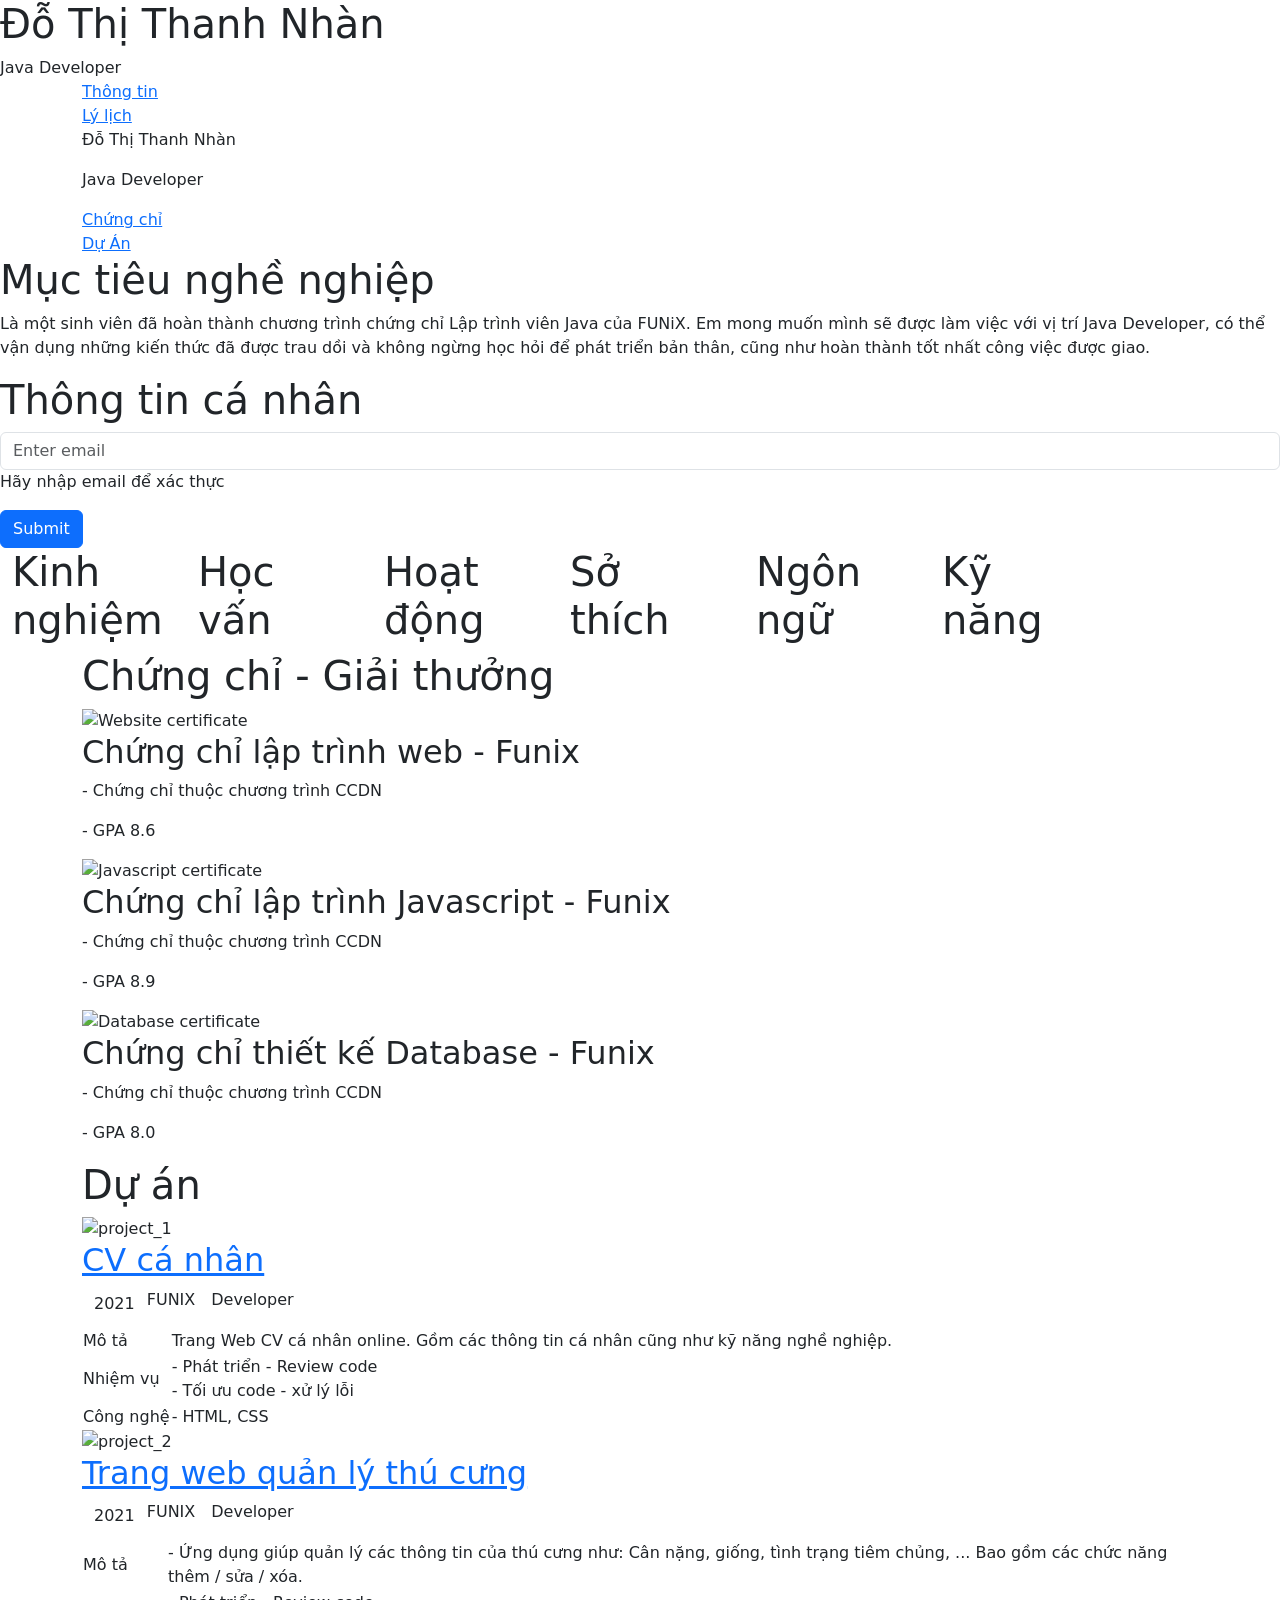
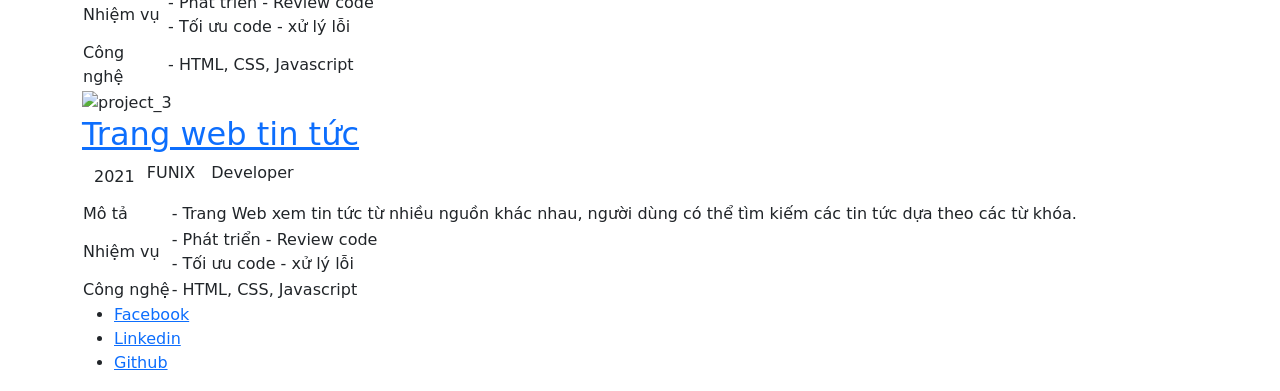
==== index.html @ 0427b113 "Add files via upload" ====
<!DOCTYPE html>
<html lang="en">
  <head>
    <meta charset="UTF-8" />
    <meta http-equiv="X-UA-Compatible" content="IE=edge" />
    <meta name="viewport" content="width=device-width, initial-scale=1.0" />
    <link rel="stylesheet" href="./css/font.css" />
    <link rel="stylesheet" href="./css/laptop.css" />
    <link rel="stylesheet" href="./css/tablet.css" />
    <link rel="stylesheet" href="./css/mobile.css" />

    <!-- Cài đặt Bootstrap 5.0 vào trang Web - Sử dụng version 5.1.3 mới nhất từ trang chủ bootstrap -->
    <link
      href="https://cdn.jsdelivr.net/npm/bootstrap@5.1.3/dist/css/bootstrap.min.css"
      rel="stylesheet"
      integrity="sha384-1BmE4kWBq78iYhFldvKuhfTAU6auU8tT94WrHftjDbrCEXSU1oBoqyl2QvZ6jIW3"
      crossorigin="anonymous"
    />
    <title>Assignment 03</title>
  </head>
  <body>
    <div id="banner">
      <div class="banner-info">
        <h1>Đỗ Thị Thanh Nhàn</h1>
        <span>Java Developer</span>
      </div>
    </div>

    <section id="nav-bar">
      <nav class="container">
        <div class="nav-details">
          <i class="icon-user"></i>
          <a href="#">Thông tin</a>
        </div>
        <div class="nav-details">
          <i class="icon-doc-text-inv"></i>
          <a href="#">Lý lịch</a>
        </div>
        <div class="nav-name">
          <p class="name">Đỗ Thị Thanh Nhàn</p>
          <p class="career">Java Developer</p>
        </div>
        <div class="nav-details">
          <i class="icon-mail-alt"></i>
          <a href="#">Chứng chỉ</a>
        </div>
        <div class="nav-details">
          <i class="icon-star-1"></i>
          <a href="#">Dự Án</a>
        </div>
      </nav>
    </section>

    <section id="about" class="bg-grey">
      <div class="about">
        <div class="target">
          <h1 class="section-title">Mục tiêu nghề nghiệp</h1>
          <p>
            Là một sinh viên đã hoàn thành chương trình chứng chỉ Lập trình viên
            Java của FUNiX. Em mong muốn mình sẽ được làm việc với vị trí Java
            Developer, có thể vận dụng những kiến thức đã được trau dồi và không
            ngừng học hỏi để phát triển bản thân, cũng như hoàn thành tốt nhất
            công việc được giao.
          </p>
        </div>
        <div class="personal-info">
          <h1 class="section-title">Thông tin cá nhân</h1>
          <div class="form">
            <form>
              <input
                class="form-control"
                id="personal-email"
                type="text"
                placeholder="Enter email"
              />
              <p>Hãy nhập email để xác thực</p>
              <button
                class="btn btn-primary btn-submit-email"
                id="submitEmail"
                type="button"
              >
                Submit
              </button>
            </form>
          </div>
          <div class="section-content d-none">
            <ul class="mt-40 info">
              <li><strong>Giới tính</strong> : Nữ</li>
              <li><strong>Ngày sinh</strong> : 04/03/1993</li>
              <li><strong>Điện thoại</strong> : (+84) 989098842</li>
              <li><strong>Email</strong> : nhandttfx20416@funix.edu.vn</li>
              <li><strong>Địa chỉ</strong> : Ái Nghĩa, Đại Lộc, Quảng Nam</li>
              <li><strong>Website</strong> : https://abc.tech</li>
            </ul>
            <div class="per-icon">
              <i class="icon-twitter"></i>
              <i class="icon-facebook"></i>
              <i class="icon-gplus"></i>
              <i class="icon-linkedin"></i>
            </div>
          </div>
        </div>
      </div>
    </section>

    <section id="job-info">
      <div class="container row">
        <div
          class="job-details col-sm"
          onmouseenter="showViewMore(this)"
          onmouseleave="hideViewMore(this)"
        >
          <div class="job-title">
            <h1>Kinh nghiệm</h1>
            <button
              type="button"
              class="btn-view-more d-none"
              onclick="showContent(this)"
            >
              ▼ View more
            </button>
          </div>
          <i class="ic-toolbox title-icon"></i>
          <div class="job-content d-none">
            <ul>
              <li>
                <h2>Nhân viên nhập liệu-FJP Okinawa</h2>
                <div class="time">
                  <em>03/2021 - 01/2022</em>
                </div>
                <div class="activity">
                  <p>
                    - Làm trung gian giữa nhà cung cấp và trụ sở chính về các
                    vấn đề như thiết kế sản phẩm, số lượng, thời gian giao hàng,
                    các tiêu chuẩn kèm theo...
                  </p>
                  <p>
                    - Theo dõi tiến độ sản xuất của nhà cung cấp, chịu trách
                    nhiệm về hợp đồng, thanh toán, xuất nhập khẩu và xử lý các
                    vấn đề phát sinh.
                  </p>
                </div>
              </li>
            </ul>
            <ul>
              <li>
                <h2>
                  Nhân viên quản lý đơn hàng-Công Ty TNHH Noble House Home
                  Furnishings Việt Nam
                </h2>
                <div class="time">
                  <em>08/2018 - 05/2019</em>
                </div>
                <div class="activity">
                  <p>
                    - Sử dụng Excel để lập báo cáo từ các dữ liệu và yêu cầu của
                    khách hàng.
                  </p>
                  <p>
                    - Phân tích và hỗ trợ thiết kế những tool thích hợp để tăng
                    hiệu suất công việc.
                  </p>
                </div>
              </li>
            </ul>
          </div>
        </div>
        <div
          class="job-details col-sm"
          onmouseenter="showViewMore(this)"
          onmouseleave="hideViewMore(this)"
        >
          <div class="job-title">
            <h1>Học vấn</h1>
            <button
              type="button"
              class="btn-view-more d-none"
              onclick="showContent(this)"
            >
              ▼ View more
            </button>
          </div>
          <i class="ic-pencil title-icon"></i>
          <div class="job-content d-none">
            <ul class="job-content-details">
              <li>
                <h2>FUNiX</h2>
                <div class="time">
                  <em>12/2022 - 08/2023</em>
                </div>
                <div class="activity">
                  <p>- Tốt nghiệp chứng chỉ doanh nghiệp nhánh Java.</p>
                  <p>- GPA: 9 / 10</p>
                </div>
              </li>
            </ul>
            <ul class="job-content-details">
              <li>
                <h2>Cử nhân - ĐH Kinh tế Đà Nẵng</h2>
                <div class="time">
                  <em>9/2011 - 06/2015</em>
                </div>
                <div class="activity">
                  <p>- Chuyên ngành: Tài chính ngân hàng.</p>
                  <p>- GPA: 3.06 / 4</p>
                </div>
              </li>
            </ul>
          </div>
        </div>

        <div
          class="job-details col-sm"
          onmouseenter="showViewMore(this)"
          onmouseleave="hideViewMore(this)"
        >
          <div class="job-title">
            <h1>Hoạt động</h1>
            <button
              type="button"
              class="btn-view-more d-none"
              onclick="showContent(this)"
            >
              ▼ View more
            </button>
          </div>
          <i class="ic-toolbox title-icon"></i>
          <div class="job-content d-none">
            <ul class="job-content-details">
              <li>
                <h2>FPT Edu Hackathon 2019</h2>
                <div class="time">
                  <em>03/2019 - 05/2019</em>
                </div>
                <div class="activity">
                  <p>- Giải 3 bảng A</p>
                  <p>- Đề tài: Trang web về phân loại rác thải.</p>
                </div>
              </li>
            </ul>
            <ul class="job-content-details">
              <li>
                <h2>Câu lạc bộ Z</h2>
                <div class="time">
                  <em>08/2016 - 08/2017</em>
                </div>
                <div class="activity">
                  <p>- Trưởng ban chuyên môn</p>
                </div>
              </li>
            </ul>
          </div>
        </div>

        <div
          class="job-details col-sm"
          onmouseenter="showViewMore(this)"
          onmouseleave="hideViewMore(this)"
        >
          <div class="job-title">
            <h1>Sở thích</h1>
            <button
              type="button"
              class="btn-view-more d-none"
              onclick="showContent(this)"
            >
              ▼ View more
            </button>
          </div>
          <i class="ic-telescope title-icon"></i>
          <div class="job-content hobby d-none">
            <div class="circle">
              <i class="ic-megaphone"></i>
            </div>
            <div class="circle">
              <i class="ic-strategy"></i>
            </div>
            <div class="circle">
              <i class="ic-hotairballoon"></i>
            </div>
            <div class="circle">
              <i class="ic-basket"></i>
            </div>
            <p>Âm nhạc</p>
            <p>Chơi game</p>
            <p>Du lịch</p>
            <p>Nấu ăn</p>
          </div>
        </div>

        <div
          class="job-details col-sm"
          onmouseenter="showViewMore(this)"
          onmouseleave="hideViewMore(this)"
        >
          <div class="job-title">
            <h1>Ngôn ngữ</h1>
            <button
              type="button"
              class="btn-view-more d-none"
              onclick="showContent(this)"
            >
              ▼ View more
            </button>
          </div>
          <i class="ic-telescope title-icon"></i>
          <div class="job-content language d-none">
            <div class="language-1">
              <p>Tiếng Anh - Toiec 700</p>
              <span class="level-1"></span>
              <span class="level-2"></span>
              <span class="level-3"></span>
            </div>
            <div class="language-2">
              <p>Tiếng Nhật - JLPT N2</p>
              <span class="level-1"></span>
              <span class="level-2"></span>
              <span class="level-3"></span>
            </div>
          </div>
        </div>

        <div
          class="job-details col-sm"
          onmouseenter="showViewMore(this)"
          onmouseleave="hideViewMore(this)"
        >
          <div class="job-title">
            <h1>Kỹ năng</h1>
            <button
              type="button"
              class="btn-view-more d-none"
              onclick="showContent(this)"
            >
              ▼ View more
            </button>
          </div>
          <i class="ic-telescope title-icon"></i>
          <div class="job-content skill d-none">
            <div class="skill-1">
              <p>HTML/CSS: Fundamental</p>
              <span class="level-1"></span>
              <span class="level-2"></span>
              <span class="level-3"></span>
            </div>
            <div class="skill-2">
              <p>Javascript: Fundamental</p>
              <span class="level-1"></span>
              <span class="level-2"></span>
              <span class="level-3"></span>
            </div>
            <div class="skill-3">
              <p>Excel: Intermediate</p>
              <span class="level-1"></span>
              <span class="level-2"></span>
              <span class="level-3"></span>
            </div>
            <div class="skill-4">
              <p>SQL: Fundamental</p>
              <span class="level-1"></span>
              <span class="level-2"></span>
              <span class="level-3"></span>
            </div>
          </div>
        </div>
      </div>
    </section>
    <section id="certificate" class="bg-grey">
      <div class="container">
        <h1 class="section-title">Chứng chỉ - Giải thưởng</h1>
        <div class="certificate">
          <div class="cert Web">
            <img src="images/Cert_WEB.png" alt="Website certificate" />
            <div class="cert-content">
              <h2>Chứng chỉ lập trình web - Funix</h2>
              <p>- Chứng chỉ thuộc chương trình CCDN</p>
              <p>- GPA 8.6</p>
            </div>
          </div>
          <div class="cert JS">
            <img src="images/Cert_PRF.png" alt="Javascript certificate" />
            <div class="cert-content">
              <h2>Chứng chỉ lập trình Javascript - Funix</h2>
              <p>- Chứng chỉ thuộc chương trình CCDN</p>
              <p>- GPA 8.9</p>
            </div>
          </div>
          <div class="cert DB">
            <img src="images/Cert_DBI.png" alt="Database certificate" />
            <div class="cert-content">
              <h2>Chứng chỉ thiết kế Database - Funix</h2>
              <p>- Chứng chỉ thuộc chương trình CCDN</p>
              <p>- GPA 8.0</p>
            </div>
          </div>
        </div>
      </div>
    </section>

    <section id="project">
      <div class="container">
        <h1 class="section-title">Dự án</h1>
        <div class="project">
          <div class="pro 1">
            <img src="images/project_1.png" alt="project_1" />
            <h2><a href="./Project Charter.html">CV cá nhân</a></h2>
            <div class="info row container-fluid mx-0 ">
              <div class="col-sm-auto col-xs-6 ps-0 my-lg-1 my-sm-2 my-xs-3">
                <span class="year ">2021</span>
              </div>
              <div class="col container-fluid d-lg-flex px-0">
                <p class="col-auto"> <i class="icon-user"></i> FUNIX</p>
                <p class="col ps-lg-3"> <i class="icon-lamp"></i> Developer</p>
              </div>
            </div>
            <div>
              <table>
                <tr>
                  <td class="c1">Mô tả</td>
                  <td class="c2">
                    Trang Web CV cá nhân online. Gồm các thông tin cá nhân cũng
                    như kỹ năng nghề nghiệp.
                  </td>
                </tr>
                <tr>
                  <td>Nhiệm vụ</td>
                  <td>
                    - Phát triển - Review code <br />- Tối ưu code - xử lý lỗi
                  </td>
                </tr>
                <tr>
                  <td>Công nghệ</td>
                  <td>- HTML, CSS</td>
                </tr>
              </table>
            </div>
          </div>
          <div class="pro 2">
            <img src="images/project_2.png" alt="project_2" />
            <h2><a href="./Project Charter.html">Trang web quản lý thú cưng</a></h2>
            <div class="info row container-fluid mx-0 ">
              <div class="col-md-auto col-xs-6 ps-0 my-lg-1 my-sm-2 my-xs-3">
                <span class="year ">2021</span>
              </div>
              <div class="col container-fluid d-lg-flex px-0">
                <p class="col-auto"> <i class="icon-user"></i> FUNIX</p>
                <p class="col ps-lg-3"> <i class="icon-lamp"></i> Developer</p>
              </div>
            </div>
            <div>
              <table>
                <tr>
                  <td class="c1">Mô tả</td>
                  <td class="c2">
                    - Ứng dụng giúp quản lý các thông tin của thú cưng như: Cân
                    nặng, giống, tình trạng tiêm chủng, ... Bao gồm các chức
                    năng thêm / sửa / xóa.
                  </td>
                </tr>
                <tr>
                  <td>Nhiệm vụ</td>
                  <td>
                    - Phát triển - Review code <br />- Tối ưu code - xử lý lỗi
                  </td>
                </tr>
                <tr>
                  <td>Công nghệ</td>
                  <td>- HTML, CSS, Javascript</td>
                </tr>
              </table>
            </div>
          </div>
          <div class="pro 3">
            <img src="images/project_3.png" alt="project_3" />
            <h2><a href="./Project Charter.html">Trang web tin tức</a></h2>
            <div class="info row container-fluid mx-0 ">
              <div class="col-md-auto col-xs-6 ps-0 my-lg-1 my-sm-2 my-xs-3">
                <span class="year ">2021</span>
              </div>
              <div class="col container-fluid d-lg-flex px-0">
                <p class="col-auto"> <i class="icon-user"></i> FUNIX</p>
                <p class="col ps-lg-3"> <i class="icon-lamp"></i> Developer</p>
              </div>
            </div>
            <div>
              <table>
                <tr>
                  <td class="c1">Mô tả</td>
                  <td class="c2">
                    - Trang Web xem tin tức từ nhiều nguồn khác nhau, người dùng
                    có thể tìm kiếm các tin tức dựa theo các từ khóa.
                  </td>
                </tr>
                <tr>
                  <td>Nhiệm vụ</td>
                  <td>
                    - Phát triển - Review code <br />- Tối ưu code - xử lý lỗi
                  </td>
                </tr>
                <tr>
                  <td>Công nghệ</td>
                  <td>- HTML, CSS, Javascript</td>
                </tr>
              </table>
            </div>
          </div>
        </div>
      </div>
    </section>
    <section id="footer" class="bg-grey">
      <div class="container">
        <ul class="footer">
          <li><i class="icon-facebook-circled"></i><a href="#">Facebook</a></li>
          <li><i class="icon-linkedin-circled"></i><a href="#">Linkedin</a></li>
          <li><i class="icon-github-circled"></i><a href="#">Github</a></li>
        </ul>
      </div>
    </section>
    <script src="/Javascript/script.js"></script>
  </body>
</html>
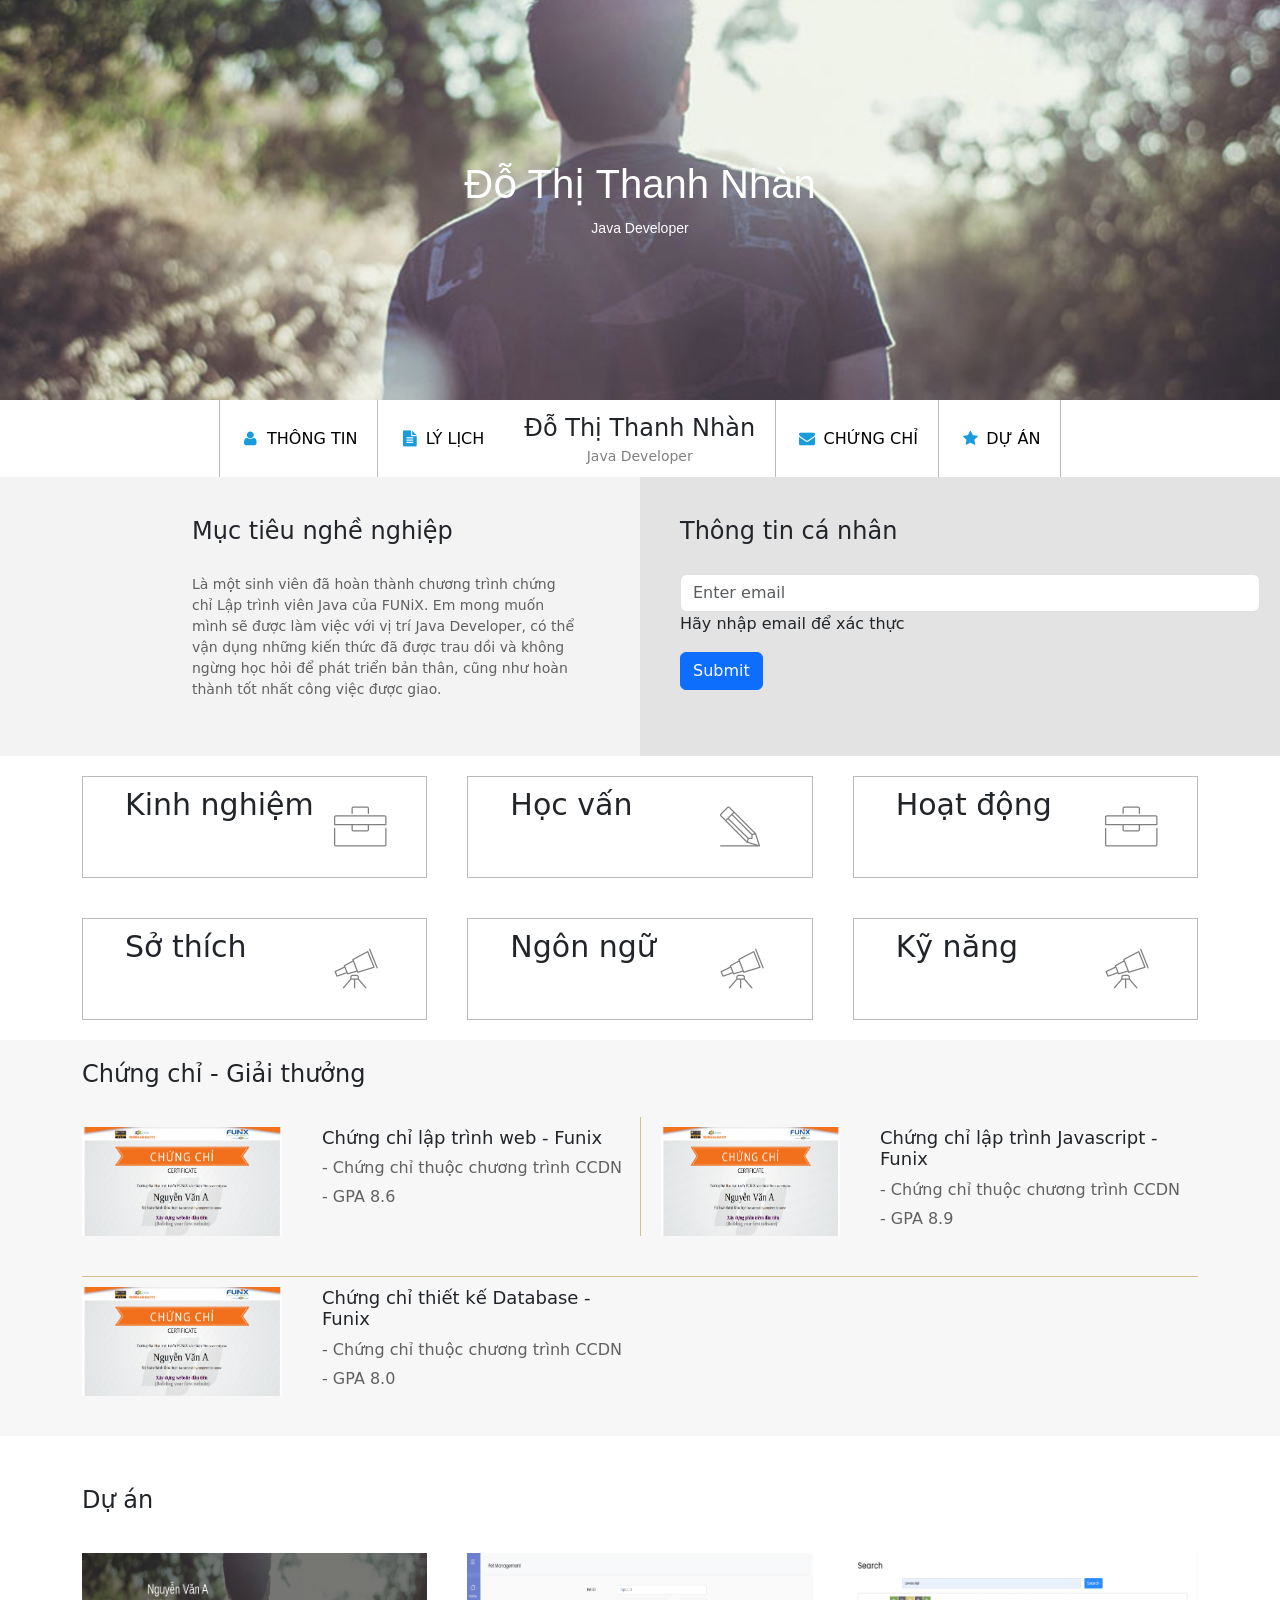
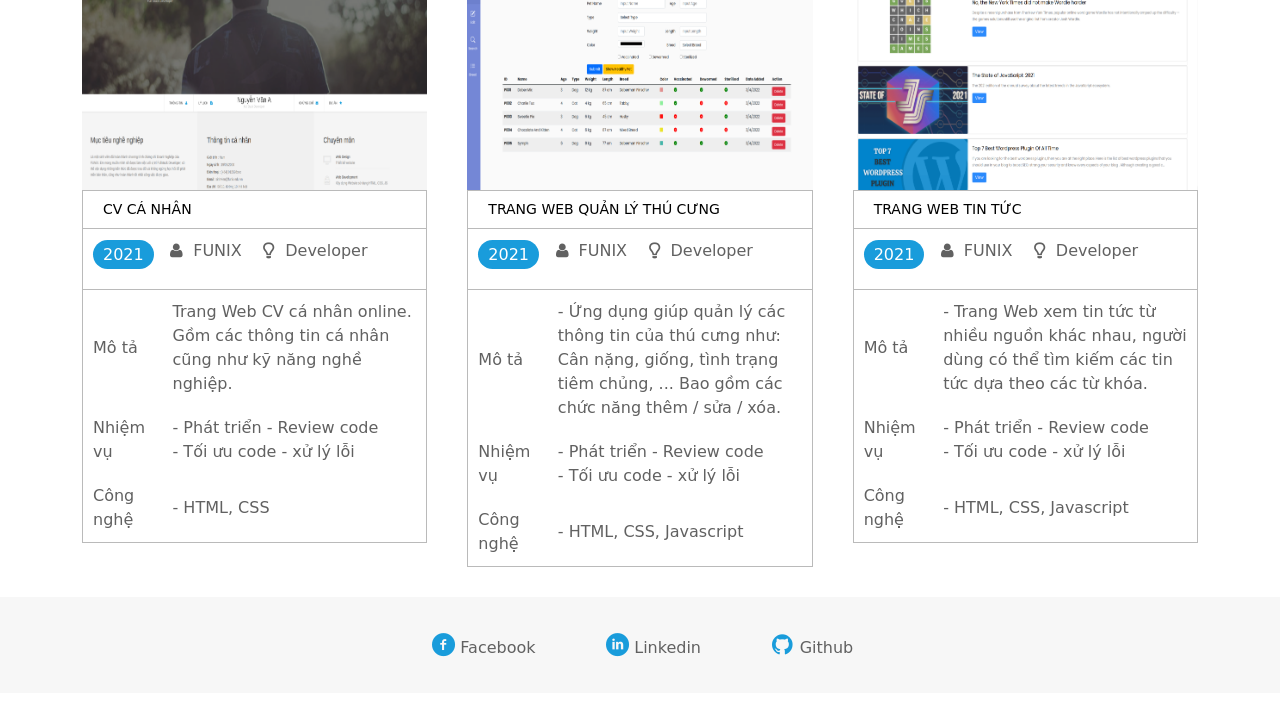
==== commit aa3b8df0: "Update index.html" ====
--- a/index.html
+++ b/index.html
@@ -516,6 +516,6 @@
         </ul>
       </div>
     </section>
-    <script src="/Javascript/script.js"></script>
+    <script src="./Javascript/script.js"></script>
   </body>
 </html>
--- a/css/font.css
+++ b/css/font.css
@@ -0,0 +1,11514 @@
+@font-face {
+	font-family: 'open_sanslight';
+	src: url('../fonts/OpenSans-Light-webfont.eot');
+	src: url('../fonts/OpenSans-Light-webfont.eot#iefix') format('embedded-opentype'),
+		url('../fonts/OpenSans-Light-webfont.woff') format('woff'),
+		url('../fonts/OpenSans-Light-webfont.ttf') format('truetype'),
+		url('../fonts/OpenSans-Light-webfont.svg#open_sanslight') format('svg');
+	font-weight: normal;
+	font-style: normal;
+
+}
+
+@font-face {
+	font-family: 'open_sansitalic';
+	src: url('../fonts/OpenSans-Italic-webfont.eot');
+	src: url('../fonts/OpenSans-Italic-webfont.eot#iefix') format('embedded-opentype'),
+		url('../fonts/OpenSans-Italic-webfont.woff') format('woff'),
+		url('../fonts/OpenSans-Italic-webfont.ttf') format('truetype'),
+		url('../fonts/OpenSans-Italic-webfont.svg#open_sansitalic') format('svg');
+	font-weight: normal;
+	font-style: normal;
+
+}
+
+@font-face {
+	font-family: 'open_sanssemibold';
+	src: url('../fonts/OpenSans-Semibold-webfont.eot');
+	src: url('../fonts/OpenSans-Semibold-webfont.eot#iefix') format('embedded-opentype'),
+		url('../fonts/OpenSans-Semibold-webfont.woff') format('woff'),
+		url('../fonts/OpenSans-Semibold-webfont.ttf') format('truetype'),
+		url('../fonts/OpenSans-Semibold-webfont.svg#open_sanssemibold') format('svg');
+	font-weight: normal;
+	font-style: normal;
+
+}
+
+
+@font-face {
+	font-family: 'open_sanslight_italic';
+	src: url('../fonts/OpenSans-LightItalic-webfont.eot');
+	src: url('../fonts/OpenSans-LightItalic-webfont.eot#iefix') format('embedded-opentype'),
+		url('../fonts/OpenSans-LightItalic-webfont.woff') format('woff'),
+		url('../fonts/OpenSans-LightItalic-webfont.ttf') format('truetype'),
+		url('../fonts/OpenSans-LightItalic-webfont.svg#open_sanslight_italic') format('svg');
+	font-weight: normal;
+	font-style: normal;
+
+}
+
+@font-face {
+	font-family: 'open_sansregular';
+	src: url('../fonts/OpenSans-Regular-webfont.eot');
+	src: url('../fonts/OpenSans-Regular-webfont.eot#iefix') format('embedded-opentype'),
+		url('../fonts/OpenSans-Regular-webfont.woff') format('woff'),
+		url('../fonts/OpenSans-Regular-webfont.ttf') format('truetype'),
+		url('../fonts/OpenSans-Regular-webfont.svg#open_sansregular') format('svg');
+	font-weight: normal;
+	font-style: normal;
+
+}
+
+
+@font-face {
+	font-family: 'fontello';
+	src: url('../fonts/fontello.eot');
+	src: url('../fonts/fontello.eot#iefix') format('embedded-opentype'),
+		url('../fonts/fontello.woff') format('woff'),
+		url('../fonts/fontello.ttf') format('truetype'),
+		url('../fonts/fontello.svg#fontello') format('svg');
+	font-weight: normal;
+	font-style: normal;
+}
+
+[class^="icon-"]:before,
+[class*=" icon-"]:before {
+	font-family: "fontello";
+	font-style: normal;
+	font-weight: normal;
+	speak: none;
+
+	display: inline-block;
+	text-decoration: inherit;
+	width: 1em;
+	margin-right: .2em;
+	text-align: center;
+	/* opacity: .8; */
+
+	/* For safety - reset parent styles, that can break glyph codes*/
+	font-variant: normal;
+	text-transform: none;
+
+	/* fix buttons height, for twitter bootstrap */
+	line-height: 1em;
+
+	/* Animation center compensation - margins should be symmetric */
+	/* remove if not needed */
+	margin-left: .2em;
+
+	/* you can be more comfortable with increased icons size */
+	/* font-size: 120%; */
+
+	/* Font smoothing. That was taken from TWBS */
+	-webkit-font-smoothing: antialiased;
+	-moz-osx-font-smoothing: grayscale;
+
+	/* Uncomment for 3D effect */
+	/* text-shadow: 1px 1px 1px rgba(127, 127, 127, 0.3); */
+}
+
+.icon-emo-happy:before {
+	content: '\e800';
+}
+
+/* '' */
+.icon-emo-wink:before {
+	content: '\e801';
+}
+
+/* '' */
+.icon-emo-wink2:before {
+	content: '\e802';
+}
+
+/* '' */
+.icon-emo-unhappy:before {
+	content: '\e803';
+}
+
+/* '' */
+.icon-emo-sleep:before {
+	content: '\e804';
+}
+
+/* '' */
+.icon-emo-thumbsup:before {
+	content: '\e805';
+}
+
+/* '' */
+.icon-emo-devil:before {
+	content: '\e806';
+}
+
+/* '' */
+.icon-emo-surprised:before {
+	content: '\e807';
+}
+
+/* '' */
+.icon-emo-tongue:before {
+	content: '\e808';
+}
+
+/* '' */
+.icon-emo-coffee:before {
+	content: '\e809';
+}
+
+/* '' */
+.icon-emo-sunglasses:before {
+	content: '\e80a';
+}
+
+/* '' */
+.icon-emo-displeased:before {
+	content: '\e80b';
+}
+
+/* '' */
+.icon-emo-beer:before {
+	content: '\e80c';
+}
+
+/* '' */
+.icon-emo-grin:before {
+	content: '\e80d';
+}
+
+/* '' */
+.icon-emo-angry:before {
+	content: '\e80e';
+}
+
+/* '' */
+.icon-emo-saint:before {
+	content: '\e80f';
+}
+
+/* '' */
+.icon-emo-cry:before {
+	content: '\e810';
+}
+
+/* '' */
+.icon-emo-shoot:before {
+	content: '\e811';
+}
+
+/* '' */
+.icon-emo-squint:before {
+	content: '\e812';
+}
+
+/* '' */
+.icon-emo-laugh:before {
+	content: '\e813';
+}
+
+/* '' */
+.icon-spin1:before {
+	content: '\e814';
+}
+
+/* '' */
+.icon-spin2:before {
+	content: '\e815';
+}
+
+/* '' */
+.icon-spin3:before {
+	content: '\e816';
+}
+
+/* '' */
+.icon-spin4:before {
+	content: '\e817';
+}
+
+/* '' */
+.icon-spin5:before {
+	content: '\e818';
+}
+
+/* '' */
+.icon-spin6:before {
+	content: '\e819';
+}
+
+/* '' */
+.icon-firefox:before {
+	content: '\e81a';
+}
+
+/* '' */
+.icon-chrome:before {
+	content: '\e81b';
+}
+
+/* '' */
+.icon-opera:before {
+	content: '\e81c';
+}
+
+/* '' */
+.icon-ie:before {
+	content: '\e81d';
+}
+
+/* '' */
+.icon-crown:before {
+	content: '\e81e';
+}
+
+/* '' */
+.icon-crown-plus:before {
+	content: '\e81f';
+}
+
+/* '' */
+.icon-crown-minus:before {
+	content: '\e820';
+}
+
+/* '' */
+.icon-marquee:before {
+	content: '\e821';
+}
+
+/* '' */
+.icon-glass:before {
+	content: '\e822';
+}
+
+/* '' */
+.icon-music:before {
+	content: '\e823';
+}
+
+/* '' */
+.icon-search:before {
+	content: '\e824';
+}
+
+/* '' */
+.icon-mail:before {
+	content: '\e825';
+}
+
+/* '' */
+.icon-mail-alt:before {
+	content: '\e826';
+}
+
+/* '' */
+.icon-mail-squared:before {
+	content: '\e827';
+}
+
+/* '' */
+.icon-heart:before {
+	content: '\e828';
+}
+
+/* '' */
+.icon-heart-empty:before {
+	content: '\e829';
+}
+
+/* '' */
+.icon-star-1:before {
+	content: '\e82a';
+}
+
+/* '' */
+.icon-star-empty-1:before {
+	content: '\e82b';
+}
+
+/* '' */
+.icon-star-half:before {
+	content: '\e82c';
+}
+
+/* '' */
+.icon-star-half-alt:before {
+	content: '\e82d';
+}
+
+/* '' */
+.icon-user:before {
+	content: '\e82e';
+}
+
+/* '' */
+.icon-user-plus:before {
+	content: '\e82f';
+}
+
+/* '' */
+.icon-user-times:before {
+	content: '\e830';
+}
+
+/* '' */
+.icon-users:before {
+	content: '\e831';
+}
+
+/* '' */
+.icon-male:before {
+	content: '\e832';
+}
+
+/* '' */
+.icon-female:before {
+	content: '\e833';
+}
+
+/* '' */
+.icon-child:before {
+	content: '\e834';
+}
+
+/* '' */
+.icon-user-secret:before {
+	content: '\e835';
+}
+
+/* '' */
+.icon-video:before {
+	content: '\e836';
+}
+
+/* '' */
+.icon-videocam:before {
+	content: '\e837';
+}
+
+/* '' */
+.icon-picture:before {
+	content: '\e838';
+}
+
+/* '' */
+.icon-camera:before {
+	content: '\e839';
+}
+
+/* '' */
+.icon-camera-alt:before {
+	content: '\e83a';
+}
+
+/* '' */
+.icon-th-large:before {
+	content: '\e83b';
+}
+
+/* '' */
+.icon-th:before {
+	content: '\e83c';
+}
+
+/* '' */
+.icon-th-list:before {
+	content: '\e83d';
+}
+
+/* '' */
+.icon-ok:before {
+	content: '\e83e';
+}
+
+/* '' */
+.icon-ok-circled:before {
+	content: '\e83f';
+}
+
+/* '' */
+.icon-ok-circled2:before {
+	content: '\e840';
+}
+
+/* '' */
+.icon-ok-squared:before {
+	content: '\e841';
+}
+
+/* '' */
+.icon-cancel:before {
+	content: '\e842';
+}
+
+/* '' */
+.icon-cancel-circled:before {
+	content: '\e843';
+}
+
+/* '' */
+.icon-cancel-circled2:before {
+	content: '\e844';
+}
+
+/* '' */
+.icon-plus:before {
+	content: '\e845';
+}
+
+/* '' */
+.icon-plus-circled:before {
+	content: '\e846';
+}
+
+/* '' */
+.icon-plus-squared:before {
+	content: '\e847';
+}
+
+/* '' */
+.icon-plus-squared-alt:before {
+	content: '\e848';
+}
+
+/* '' */
+.icon-minus:before {
+	content: '\e849';
+}
+
+/* '' */
+.icon-minus-circled:before {
+	content: '\e84a';
+}
+
+/* '' */
+.icon-minus-squared:before {
+	content: '\e84b';
+}
+
+/* '' */
+.icon-minus-squared-alt:before {
+	content: '\e84c';
+}
+
+/* '' */
+.icon-help:before {
+	content: '\e84d';
+}
+
+/* '' */
+.icon-help-circled:before {
+	content: '\e84e';
+}
+
+/* '' */
+.icon-info-circled:before {
+	content: '\e84f';
+}
+
+/* '' */
+.icon-info:before {
+	content: '\e850';
+}
+
+/* '' */
+.icon-home:before {
+	content: '\e851';
+}
+
+/* '' */
+.icon-link:before {
+	content: '\e852';
+}
+
+/* '' */
+.icon-unlink:before {
+	content: '\e853';
+}
+
+/* '' */
+.icon-link-ext:before {
+	content: '\e854';
+}
+
+/* '' */
+.icon-link-ext-alt:before {
+	content: '\e855';
+}
+
+/* '' */
+.icon-attach:before {
+	content: '\e856';
+}
+
+/* '' */
+.icon-lock:before {
+	content: '\e857';
+}
+
+/* '' */
+.icon-lock-open:before {
+	content: '\e858';
+}
+
+/* '' */
+.icon-lock-open-alt:before {
+	content: '\e859';
+}
+
+/* '' */
+.icon-pin:before {
+	content: '\e85a';
+}
+
+/* '' */
+.icon-eye:before {
+	content: '\e85b';
+}
+
+/* '' */
+.icon-eye-off:before {
+	content: '\e85c';
+}
+
+/* '' */
+.icon-tag-1:before {
+	content: '\e85d';
+}
+
+/* '' */
+.icon-tags:before {
+	content: '\e85e';
+}
+
+/* '' */
+.icon-bookmark:before {
+	content: '\e85f';
+}
+
+/* '' */
+.icon-bookmark-empty:before {
+	content: '\e860';
+}
+
+/* '' */
+.icon-flag:before {
+	content: '\e861';
+}
+
+/* '' */
+.icon-flag-empty:before {
+	content: '\e862';
+}
+
+/* '' */
+.icon-flag-checkered:before {
+	content: '\e863';
+}
+
+/* '' */
+.icon-thumbs-up:before {
+	content: '\e864';
+}
+
+/* '' */
+.icon-thumbs-down:before {
+	content: '\e865';
+}
+
+/* '' */
+.icon-thumbs-up-alt:before {
+	content: '\e866';
+}
+
+/* '' */
+.icon-thumbs-down-alt:before {
+	content: '\e867';
+}
+
+/* '' */
+.icon-download:before {
+	content: '\e868';
+}
+
+/* '' */
+.icon-upload:before {
+	content: '\e869';
+}
+
+/* '' */
+.icon-download-cloud:before {
+	content: '\e86a';
+}
+
+/* '' */
+.icon-upload-cloud:before {
+	content: '\e86b';
+}
+
+/* '' */
+.icon-reply:before {
+	content: '\e86c';
+}
+
+/* '' */
+.icon-reply-all:before {
+	content: '\e86d';
+}
+
+/* '' */
+.icon-forward:before {
+	content: '\e86e';
+}
+
+/* '' */
+.icon-quote-left:before {
+	content: '\e86f';
+}
+
+/* '' */
+.icon-quote-right:before {
+	content: '\e870';
+}
+
+/* '' */
+.icon-code:before {
+	content: '\e871';
+}
+
+/* '' */
+.icon-export:before {
+	content: '\e872';
+}
+
+/* '' */
+.icon-export-alt:before {
+	content: '\e873';
+}
+
+/* '' */
+.icon-share:before {
+	content: '\e874';
+}
+
+/* '' */
+.icon-share-squared:before {
+	content: '\e875';
+}
+
+/* '' */
+.icon-pencil:before {
+	content: '\e876';
+}
+
+/* '' */
+.icon-pencil-squared:before {
+	content: '\e877';
+}
+
+/* '' */
+.icon-edit:before {
+	content: '\e878';
+}
+
+/* '' */
+.icon-print:before {
+	content: '\e879';
+}
+
+/* '' */
+.icon-retweet:before {
+	content: '\e87a';
+}
+
+/* '' */
+.icon-keyboard:before {
+	content: '\e87b';
+}
+
+/* '' */
+.icon-gamepad:before {
+	content: '\e87c';
+}
+
+/* '' */
+.icon-comment:before {
+	content: '\e87d';
+}
+
+/* '' */
+.icon-chat:before {
+	content: '\e87e';
+}
+
+/* '' */
+.icon-comment-empty:before {
+	content: '\e87f';
+}
+
+/* '' */
+.icon-chat-empty:before {
+	content: '\e880';
+}
+
+/* '' */
+.icon-bell:before {
+	content: '\e881';
+}
+
+/* '' */
+.icon-bell-alt:before {
+	content: '\e882';
+}
+
+/* '' */
+.icon-bell-off:before {
+	content: '\e883';
+}
+
+/* '' */
+.icon-bell-off-empty:before {
+	content: '\e884';
+}
+
+/* '' */
+.icon-attention-alt:before {
+	content: '\e885';
+}
+
+/* '' */
+.icon-attention:before {
+	content: '\e886';
+}
+
+/* '' */
+.icon-attention-circled:before {
+	content: '\e887';
+}
+
+/* '' */
+.icon-location:before {
+	content: '\e888';
+}
+
+/* '' */
+.icon-direction:before {
+	content: '\e889';
+}
+
+/* '' */
+.icon-compass:before {
+	content: '\e88a';
+}
+
+/* '' */
+.icon-trash:before {
+	content: '\e88b';
+}
+
+/* '' */
+.icon-trash-empty:before {
+	content: '\e88c';
+}
+
+/* '' */
+.icon-doc:before {
+	content: '\e88d';
+}
+
+/* '' */
+.icon-docs:before {
+	content: '\e88e';
+}
+
+/* '' */
+.icon-doc-text:before {
+	content: '\e88f';
+}
+
+/* '' */
+.icon-doc-inv:before {
+	content: '\e890';
+}
+
+/* '' */
+.icon-doc-text-inv:before {
+	content: '\e891';
+}
+
+/* '' */
+.icon-file-pdf:before {
+	content: '\e892';
+}
+
+/* '' */
+.icon-file-word:before {
+	content: '\e893';
+}
+
+/* '' */
+.icon-file-excel:before {
+	content: '\e894';
+}
+
+/* '' */
+.icon-file-powerpoint:before {
+	content: '\e895';
+}
+
+/* '' */
+.icon-file-image:before {
+	content: '\e896';
+}
+
+/* '' */
+.icon-file-archive:before {
+	content: '\e897';
+}
+
+/* '' */
+.icon-file-audio:before {
+	content: '\e898';
+}
+
+/* '' */
+.icon-file-video:before {
+	content: '\e899';
+}
+
+/* '' */
+.icon-file-code:before {
+	content: '\e89a';
+}
+
+/* '' */
+.icon-folder:before {
+	content: '\e89b';
+}
+
+/* '' */
+.icon-folder-open:before {
+	content: '\e89c';
+}
+
+/* '' */
+.icon-folder-empty:before {
+	content: '\e89d';
+}
+
+/* '' */
+.icon-folder-open-empty:before {
+	content: '\e89e';
+}
+
+/* '' */
+.icon-box:before {
+	content: '\e89f';
+}
+
+/* '' */
+.icon-rss:before {
+	content: '\e8a0';
+}
+
+/* '' */
+.icon-rss-squared:before {
+	content: '\e8a1';
+}
+
+/* '' */
+.icon-phone:before {
+	content: '\e8a2';
+}
+
+/* '' */
+.icon-phone-squared:before {
+	content: '\e8a3';
+}
+
+/* '' */
+.icon-fax:before {
+	content: '\e8a4';
+}
+
+/* '' */
+.icon-menu:before {
+	content: '\e8a5';
+}
+
+/* '' */
+.icon-cog:before {
+	content: '\e8a6';
+}
+
+/* '' */
+.icon-cog-alt:before {
+	content: '\e8a7';
+}
+
+/* '' */
+.icon-wrench:before {
+	content: '\e8a8';
+}
+
+/* '' */
+.icon-sliders:before {
+	content: '\e8a9';
+}
+
+/* '' */
+.icon-basket:before {
+	content: '\e8aa';
+}
+
+/* '' */
+.icon-cart-plus:before {
+	content: '\e8ab';
+}
+
+/* '' */
+.icon-cart-arrow-down:before {
+	content: '\e8ac';
+}
+
+/* '' */
+.icon-calendar:before {
+	content: '\e8ad';
+}
+
+/* '' */
+.icon-calendar-empty:before {
+	content: '\e8ae';
+}
+
+/* '' */
+.icon-login:before {
+	content: '\e8af';
+}
+
+/* '' */
+.icon-logout:before {
+	content: '\e8b0';
+}
+
+/* '' */
+.icon-mic:before {
+	content: '\e8b1';
+}
+
+/* '' */
+.icon-mute:before {
+	content: '\e8b2';
+}
+
+/* '' */
+.icon-volume-off:before {
+	content: '\e8b3';
+}
+
+/* '' */
+.icon-volume-down:before {
+	content: '\e8b4';
+}
+
+/* '' */
+.icon-volume-up:before {
+	content: '\e8b5';
+}
+
+/* '' */
+.icon-headphones:before {
+	content: '\e8b6';
+}
+
+/* '' */
+.icon-clock:before {
+	content: '\e8b7';
+}
+
+/* '' */
+.icon-lightbulb:before {
+	content: '\e8b8';
+}
+
+/* '' */
+.icon-block:before {
+	content: '\e8b9';
+}
+
+/* '' */
+.icon-resize-full:before {
+	content: '\e8ba';
+}
+
+/* '' */
+.icon-resize-full-alt:before {
+	content: '\e8bb';
+}
+
+/* '' */
+.icon-resize-small:before {
+	content: '\e8bc';
+}
+
+/* '' */
+.icon-resize-vertical:before {
+	content: '\e8bd';
+}
+
+/* '' */
+.icon-resize-horizontal:before {
+	content: '\e8be';
+}
+
+/* '' */
+.icon-move:before {
+	content: '\e8bf';
+}
+
+/* '' */
+.icon-zoom-in:before {
+	content: '\e8c0';
+}
+
+/* '' */
+.icon-zoom-out:before {
+	content: '\e8c1';
+}
+
+/* '' */
+.icon-down-circled2:before {
+	content: '\e8c2';
+}
+
+/* '' */
+.icon-up-circled2:before {
+	content: '\e8c3';
+}
+
+/* '' */
+.icon-left-circled2:before {
+	content: '\e8c4';
+}
+
+/* '' */
+.icon-right-circled2:before {
+	content: '\e8c5';
+}
+
+/* '' */
+.icon-down-dir:before {
+	content: '\e8c6';
+}
+
+/* '' */
+.icon-up-dir:before {
+	content: '\e8c7';
+}
+
+/* '' */
+.icon-left-dir:before {
+	content: '\e8c8';
+}
+
+/* '' */
+.icon-right-dir:before {
+	content: '\e8c9';
+}
+
+/* '' */
+.icon-down-open:before {
+	content: '\e8ca';
+}
+
+/* '' */
+.icon-left-open:before {
+	content: '\e8cb';
+}
+
+/* '' */
+.icon-right-open:before {
+	content: '\e8cc';
+}
+
+/* '' */
+.icon-up-open:before {
+	content: '\e8cd';
+}
+
+/* '' */
+.icon-angle-left:before {
+	content: '\e8ce';
+}
+
+/* '' */
+.icon-angle-right:before {
+	content: '\e8cf';
+}
+
+/* '' */
+.icon-angle-up:before {
+	content: '\e8d0';
+}
+
+/* '' */
+.icon-angle-down:before {
+	content: '\e8d1';
+}
+
+/* '' */
+.icon-angle-circled-left:before {
+	content: '\e8d2';
+}
+
+/* '' */
+.icon-angle-circled-right:before {
+	content: '\e8d3';
+}
+
+/* '' */
+.icon-angle-circled-up:before {
+	content: '\e8d4';
+}
+
+/* '' */
+.icon-angle-circled-down:before {
+	content: '\e8d5';
+}
+
+/* '' */
+.icon-angle-double-left:before {
+	content: '\e8d6';
+}
+
+/* '' */
+.icon-angle-double-right:before {
+	content: '\e8d7';
+}
+
+/* '' */
+.icon-angle-double-up:before {
+	content: '\e8d8';
+}
+
+/* '' */
+.icon-angle-double-down:before {
+	content: '\e8d9';
+}
+
+/* '' */
+.icon-down:before {
+	content: '\e8da';
+}
+
+/* '' */
+.icon-left:before {
+	content: '\e8db';
+}
+
+/* '' */
+.icon-right:before {
+	content: '\e8dc';
+}
+
+/* '' */
+.icon-up:before {
+	content: '\e8dd';
+}
+
+/* '' */
+.icon-down-big:before {
+	content: '\e8de';
+}
+
+/* '' */
+.icon-left-big:before {
+	content: '\e8df';
+}
+
+/* '' */
+.icon-right-big:before {
+	content: '\e8e0';
+}
+
+/* '' */
+.icon-up-big:before {
+	content: '\e8e1';
+}
+
+/* '' */
+.icon-right-hand:before {
+	content: '\e8e2';
+}
+
+/* '' */
+.icon-left-hand:before {
+	content: '\e8e3';
+}
+
+/* '' */
+.icon-up-hand:before {
+	content: '\e8e4';
+}
+
+/* '' */
+.icon-down-hand:before {
+	content: '\e8e5';
+}
+
+/* '' */
+.icon-left-circled:before {
+	content: '\e8e6';
+}
+
+/* '' */
+.icon-right-circled:before {
+	content: '\e8e7';
+}
+
+/* '' */
+.icon-up-circled:before {
+	content: '\e8e8';
+}
+
+/* '' */
+.icon-down-circled:before {
+	content: '\e8e9';
+}
+
+/* '' */
+.icon-cw:before {
+	content: '\e8ea';
+}
+
+/* '' */
+.icon-ccw:before {
+	content: '\e8eb';
+}
+
+/* '' */
+.icon-arrows-cw:before {
+	content: '\e8ec';
+}
+
+/* '' */
+.icon-level-up:before {
+	content: '\e8ed';
+}
+
+/* '' */
+.icon-level-down:before {
+	content: '\e8ee';
+}
+
+/* '' */
+.icon-shuffle:before {
+	content: '\e8ef';
+}
+
+/* '' */
+.icon-exchange:before {
+	content: '\e8f0';
+}
+
+/* '' */
+.icon-history:before {
+	content: '\e8f1';
+}
+
+/* '' */
+.icon-expand:before {
+	content: '\e8f2';
+}
+
+/* '' */
+.icon-collapse:before {
+	content: '\e8f3';
+}
+
+/* '' */
+.icon-expand-right:before {
+	content: '\e8f4';
+}
+
+/* '' */
+.icon-collapse-left:before {
+	content: '\e8f5';
+}
+
+/* '' */
+.icon-play:before {
+	content: '\e8f6';
+}
+
+/* '' */
+.icon-play-circled:before {
+	content: '\e8f7';
+}
+
+/* '' */
+.icon-play-circled2:before {
+	content: '\e8f8';
+}
+
+/* '' */
+.icon-stop:before {
+	content: '\e8f9';
+}
+
+/* '' */
+.icon-pause:before {
+	content: '\e8fa';
+}
+
+/* '' */
+.icon-to-end:before {
+	content: '\e8fb';
+}
+
+/* '' */
+.icon-to-end-alt:before {
+	content: '\e8fc';
+}
+
+/* '' */
+.icon-to-start:before {
+	content: '\e8fd';
+}
+
+/* '' */
+.icon-to-start-alt:before {
+	content: '\e8fe';
+}
+
+/* '' */
+.icon-fast-fw:before {
+	content: '\e8ff';
+}
+
+/* '' */
+.icon-fast-bw:before {
+	content: '\e900';
+}
+
+/* '' */
+.icon-eject:before {
+	content: '\e901';
+}
+
+/* '' */
+.icon-target:before {
+	content: '\e902';
+}
+
+/* '' */
+.icon-signal:before {
+	content: '\e903';
+}
+
+/* '' */
+.icon-wifi:before {
+	content: '\e904';
+}
+
+/* '' */
+.icon-award:before {
+	content: '\e905';
+}
+
+/* '' */
+.icon-desktop:before {
+	content: '\e906';
+}
+
+/* '' */
+.icon-laptop:before {
+	content: '\e907';
+}
+
+/* '' */
+.icon-tablet:before {
+	content: '\e908';
+}
+
+/* '' */
+.icon-mobile:before {
+	content: '\e909';
+}
+
+/* '' */
+.icon-inbox:before {
+	content: '\e90a';
+}
+
+/* '' */
+.icon-globe:before {
+	content: '\e90b';
+}
+
+/* '' */
+.icon-sun:before {
+	content: '\e90c';
+}
+
+/* '' */
+.icon-cloud:before {
+	content: '\e90d';
+}
+
+/* '' */
+.icon-flash:before {
+	content: '\e90e';
+}
+
+/* '' */
+.icon-moon:before {
+	content: '\e90f';
+}
+
+/* '' */
+.icon-umbrella-1:before {
+	content: '\e910';
+}
+
+/* '' */
+.icon-flight:before {
+	content: '\e911';
+}
+
+/* '' */
+.icon-fighter-jet:before {
+	content: '\e912';
+}
+
+/* '' */
+.icon-paper-plane:before {
+	content: '\e913';
+}
+
+/* '' */
+.icon-paper-plane-empty:before {
+	content: '\e914';
+}
+
+/* '' */
+.icon-space-shuttle:before {
+	content: '\e915';
+}
+
+/* '' */
+.icon-leaf:before {
+	content: '\e916';
+}
+
+/* '' */
+.icon-font:before {
+	content: '\e917';
+}
+
+/* '' */
+.icon-bold:before {
+	content: '\e918';
+}
+
+/* '' */
+.icon-medium:before {
+	content: '\e919';
+}
+
+/* '' */
+.icon-italic:before {
+	content: '\e91a';
+}
+
+/* '' */
+.icon-header:before {
+	content: '\e91b';
+}
+
+/* '' */
+.icon-paragraph:before {
+	content: '\e91c';
+}
+
+/* '' */
+.icon-text-height:before {
+	content: '\e91d';
+}
+
+/* '' */
+.icon-text-width:before {
+	content: '\e91e';
+}
+
+/* '' */
+.icon-align-left:before {
+	content: '\e91f';
+}
+
+/* '' */
+.icon-align-center:before {
+	content: '\e920';
+}
+
+/* '' */
+.icon-align-right:before {
+	content: '\e921';
+}
+
+/* '' */
+.icon-align-justify:before {
+	content: '\e922';
+}
+
+/* '' */
+.icon-list:before {
+	content: '\e923';
+}
+
+/* '' */
+.icon-indent-left:before {
+	content: '\e924';
+}
+
+/* '' */
+.icon-indent-right:before {
+	content: '\e925';
+}
+
+/* '' */
+.icon-list-bullet:before {
+	content: '\e926';
+}
+
+/* '' */
+.icon-list-numbered:before {
+	content: '\e927';
+}
+
+/* '' */
+.icon-strike:before {
+	content: '\e928';
+}
+
+/* '' */
+.icon-underline:before {
+	content: '\e929';
+}
+
+/* '' */
+.icon-superscript:before {
+	content: '\e92a';
+}
+
+/* '' */
+.icon-subscript:before {
+	content: '\e92b';
+}
+
+/* '' */
+.icon-table:before {
+	content: '\e92c';
+}
+
+/* '' */
+.icon-columns:before {
+	content: '\e92d';
+}
+
+/* '' */
+.icon-crop:before {
+	content: '\e92e';
+}
+
+/* '' */
+.icon-scissors:before {
+	content: '\e92f';
+}
+
+/* '' */
+.icon-paste:before {
+	content: '\e930';
+}
+
+/* '' */
+.icon-briefcase:before {
+	content: '\e931';
+}
+
+/* '' */
+.icon-suitcase:before {
+	content: '\e932';
+}
+
+/* '' */
+.icon-ellipsis:before {
+	content: '\e933';
+}
+
+/* '' */
+.icon-ellipsis-vert:before {
+	content: '\e934';
+}
+
+/* '' */
+.icon-off:before {
+	content: '\e935';
+}
+
+/* '' */
+.icon-road:before {
+	content: '\e936';
+}
+
+/* '' */
+.icon-list-alt:before {
+	content: '\e937';
+}
+
+/* '' */
+.icon-qrcode:before {
+	content: '\e938';
+}
+
+/* '' */
+.icon-barcode:before {
+	content: '\e939';
+}
+
+/* '' */
+.icon-book:before {
+	content: '\e93a';
+}
+
+/* '' */
+.icon-ajust:before {
+	content: '\e93b';
+}
+
+/* '' */
+.icon-tint:before {
+	content: '\e93c';
+}
+
+/* '' */
+.icon-toggle-off:before {
+	content: '\e93d';
+}
+
+/* '' */
+.icon-toggle-on:before {
+	content: '\e93e';
+}
+
+/* '' */
+.icon-check:before {
+	content: '\e93f';
+}
+
+/* '' */
+.icon-check-empty:before {
+	content: '\e940';
+}
+
+/* '' */
+.icon-circle:before {
+	content: '\e941';
+}
+
+/* '' */
+.icon-circle-empty:before {
+	content: '\e942';
+}
+
+/* '' */
+.icon-circle-thin:before {
+	content: '\e943';
+}
+
+/* '' */
+.icon-circle-notch:before {
+	content: '\e944';
+}
+
+/* '' */
+.icon-dot-circled:before {
+	content: '\e945';
+}
+
+/* '' */
+.icon-asterisk:before {
+	content: '\e946';
+}
+
+/* '' */
+.icon-gift:before {
+	content: '\e947';
+}
+
+/* '' */
+.icon-fire:before {
+	content: '\e948';
+}
+
+/* '' */
+.icon-magnet:before {
+	content: '\e949';
+}
+
+/* '' */
+.icon-chart-bar:before {
+	content: '\e94a';
+}
+
+/* '' */
+.icon-chart-area:before {
+	content: '\e94b';
+}
+
+/* '' */
+.icon-chart-pie:before {
+	content: '\e94c';
+}
+
+/* '' */
+.icon-chart-line:before {
+	content: '\e94d';
+}
+
+/* '' */
+.icon-ticket:before {
+	content: '\e94e';
+}
+
+/* '' */
+.icon-credit-card:before {
+	content: '\e94f';
+}
+
+/* '' */
+.icon-floppy:before {
+	content: '\e950';
+}
+
+/* '' */
+.icon-megaphone:before {
+	content: '\e951';
+}
+
+/* '' */
+.icon-hdd:before {
+	content: '\e952';
+}
+
+/* '' */
+.icon-key:before {
+	content: '\e953';
+}
+
+/* '' */
+.icon-fork:before {
+	content: '\e954';
+}
+
+/* '' */
+.icon-rocket:before {
+	content: '\e955';
+}
+
+/* '' */
+.icon-bug:before {
+	content: '\e956';
+}
+
+/* '' */
+.icon-certificate:before {
+	content: '\e957';
+}
+
+/* '' */
+.icon-tasks:before {
+	content: '\e958';
+}
+
+/* '' */
+.icon-filter:before {
+	content: '\e959';
+}
+
+/* '' */
+.icon-beaker:before {
+	content: '\e95a';
+}
+
+/* '' */
+.icon-magic:before {
+	content: '\e95b';
+}
+
+/* '' */
+.icon-cab:before {
+	content: '\e95c';
+}
+
+/* '' */
+.icon-taxi:before {
+	content: '\e95d';
+}
+
+/* '' */
+.icon-truck:before {
+	content: '\e95e';
+}
+
+/* '' */
+.icon-bus:before {
+	content: '\e95f';
+}
+
+/* '' */
+.icon-bicycle:before {
+	content: '\e960';
+}
+
+/* '' */
+.icon-motorcycle:before {
+	content: '\e961';
+}
+
+/* '' */
+.icon-train:before {
+	content: '\e962';
+}
+
+/* '' */
+.icon-subway:before {
+	content: '\e963';
+}
+
+/* '' */
+.icon-ship:before {
+	content: '\e964';
+}
+
+/* '' */
+.icon-money:before {
+	content: '\e965';
+}
+
+/* '' */
+.icon-euro:before {
+	content: '\e966';
+}
+
+/* '' */
+.icon-pound:before {
+	content: '\e967';
+}
+
+/* '' */
+.icon-dollar:before {
+	content: '\e968';
+}
+
+/* '' */
+.icon-rupee:before {
+	content: '\e969';
+}
+
+/* '' */
+.icon-yen:before {
+	content: '\e96a';
+}
+
+/* '' */
+.icon-rouble:before {
+	content: '\e96b';
+}
+
+/* '' */
+.icon-shekel:before {
+	content: '\e96c';
+}
+
+/* '' */
+.icon-try:before {
+	content: '\e96d';
+}
+
+/* '' */
+.icon-won:before {
+	content: '\e96e';
+}
+
+/* '' */
+.icon-bitcoin:before {
+	content: '\e96f';
+}
+
+/* '' */
+.icon-viacoin:before {
+	content: '\e970';
+}
+
+/* '' */
+.icon-sort:before {
+	content: '\e971';
+}
+
+/* '' */
+.icon-sort-down:before {
+	content: '\e972';
+}
+
+/* '' */
+.icon-sort-up:before {
+	content: '\e973';
+}
+
+/* '' */
+.icon-sort-alt-up:before {
+	content: '\e974';
+}
+
+/* '' */
+.icon-sort-alt-down:before {
+	content: '\e975';
+}
+
+/* '' */
+.icon-sort-name-up:before {
+	content: '\e976';
+}
+
+/* '' */
+.icon-sort-name-down:before {
+	content: '\e977';
+}
+
+/* '' */
+.icon-sort-number-up:before {
+	content: '\e978';
+}
+
+/* '' */
+.icon-sort-number-down:before {
+	content: '\e979';
+}
+
+/* '' */
+.icon-hammer:before {
+	content: '\e97a';
+}
+
+/* '' */
+.icon-gauge:before {
+	content: '\e97b';
+}
+
+/* '' */
+.icon-sitemap:before {
+	content: '\e97c';
+}
+
+/* '' */
+.icon-spinner:before {
+	content: '\e97d';
+}
+
+/* '' */
+.icon-coffee:before {
+	content: '\e97e';
+}
+
+/* '' */
+.icon-food:before {
+	content: '\e97f';
+}
+
+/* '' */
+.icon-beer:before {
+	content: '\e980';
+}
+
+/* '' */
+.icon-user-md:before {
+	content: '\e981';
+}
+
+/* '' */
+.icon-stethoscope:before {
+	content: '\e982';
+}
+
+/* '' */
+.icon-heartbeat:before {
+	content: '\e983';
+}
+
+/* '' */
+.icon-ambulance:before {
+	content: '\e984';
+}
+
+/* '' */
+.icon-medkit:before {
+	content: '\e985';
+}
+
+/* '' */
+.icon-h-sigh:before {
+	content: '\e986';
+}
+
+/* '' */
+.icon-bed:before {
+	content: '\e987';
+}
+
+/* '' */
+.icon-hospital:before {
+	content: '\e988';
+}
+
+/* '' */
+.icon-building:before {
+	content: '\e989';
+}
+
+/* '' */
+.icon-building-filled:before {
+	content: '\e98a';
+}
+
+/* '' */
+.icon-bank:before {
+	content: '\e98b';
+}
+
+/* '' */
+.icon-smile:before {
+	content: '\e98c';
+}
+
+/* '' */
+.icon-frown:before {
+	content: '\e98d';
+}
+
+/* '' */
+.icon-meh:before {
+	content: '\e98e';
+}
+
+/* '' */
+.icon-anchor:before {
+	content: '\e98f';
+}
+
+/* '' */
+.icon-terminal:before {
+	content: '\e990';
+}
+
+/* '' */
+.icon-eraser:before {
+	content: '\e991';
+}
+
+/* '' */
+.icon-puzzle:before {
+	content: '\e992';
+}
+
+/* '' */
+.icon-shield:before {
+	content: '\e993';
+}
+
+/* '' */
+.icon-extinguisher:before {
+	content: '\e994';
+}
+
+/* '' */
+.icon-bullseye:before {
+	content: '\e995';
+}
+
+/* '' */
+.icon-wheelchair:before {
+	content: '\e996';
+}
+
+/* '' */
+.icon-language:before {
+	content: '\e997';
+}
+
+/* '' */
+.icon-graduation-cap:before {
+	content: '\e998';
+}
+
+/* '' */
+.icon-paw:before {
+	content: '\e999';
+}
+
+/* '' */
+.icon-spoon:before {
+	content: '\e99a';
+}
+
+/* '' */
+.icon-cube:before {
+	content: '\e99b';
+}
+
+/* '' */
+.icon-cubes:before {
+	content: '\e99c';
+}
+
+/* '' */
+.icon-recycle:before {
+	content: '\e99d';
+}
+
+/* '' */
+.icon-tree:before {
+	content: '\e99e';
+}
+
+/* '' */
+.icon-database:before {
+	content: '\e99f';
+}
+
+/* '' */
+.icon-server:before {
+	content: '\e9a0';
+}
+
+/* '' */
+.icon-lifebuoy:before {
+	content: '\e9a1';
+}
+
+/* '' */
+.icon-rebel:before {
+	content: '\e9a2';
+}
+
+/* '' */
+.icon-empire:before {
+	content: '\e9a3';
+}
+
+/* '' */
+.icon-bomb:before {
+	content: '\e9a4';
+}
+
+/* '' */
+.icon-soccer-ball:before {
+	content: '\e9a5';
+}
+
+/* '' */
+.icon-tty:before {
+	content: '\e9a6';
+}
+
+/* '' */
+.icon-binoculars:before {
+	content: '\e9a7';
+}
+
+/* '' */
+.icon-plug:before {
+	content: '\e9a8';
+}
+
+/* '' */
+.icon-newspaper:before {
+	content: '\e9a9';
+}
+
+/* '' */
+.icon-calc:before {
+	content: '\e9aa';
+}
+
+/* '' */
+.icon-copyright:before {
+	content: '\e9ab';
+}
+
+/* '' */
+.icon-at:before {
+	content: '\e9ac';
+}
+
+/* '' */
+.icon-eyedropper:before {
+	content: '\e9ad';
+}
+
+/* '' */
+.icon-brush:before {
+	content: '\e9ae';
+}
+
+/* '' */
+.icon-birthday:before {
+	content: '\e9af';
+}
+
+/* '' */
+.icon-diamond:before {
+	content: '\e9b0';
+}
+
+/* '' */
+.icon-street-view:before {
+	content: '\e9b1';
+}
+
+/* '' */
+.icon-venus:before {
+	content: '\e9b2';
+}
+
+/* '' */
+.icon-mars:before {
+	content: '\e9b3';
+}
+
+/* '' */
+.icon-mercury:before {
+	content: '\e9b4';
+}
+
+/* '' */
+.icon-transgender:before {
+	content: '\e9b5';
+}
+
+/* '' */
+.icon-transgender-alt:before {
+	content: '\e9b6';
+}
+
+/* '' */
+.icon-venus-double:before {
+	content: '\e9b7';
+}
+
+/* '' */
+.icon-mars-double:before {
+	content: '\e9b8';
+}
+
+/* '' */
+.icon-venus-mars:before {
+	content: '\e9b9';
+}
+
+/* '' */
+.icon-mars-stroke:before {
+	content: '\e9ba';
+}
+
+/* '' */
+.icon-mars-stroke-v:before {
+	content: '\e9bb';
+}
+
+/* '' */
+.icon-mars-stroke-h:before {
+	content: '\e9bc';
+}
+
+/* '' */
+.icon-neuter:before {
+	content: '\e9bd';
+}
+
+/* '' */
+.icon-cc-visa:before {
+	content: '\e9be';
+}
+
+/* '' */
+.icon-cc-mastercard:before {
+	content: '\e9bf';
+}
+
+/* '' */
+.icon-cc-discover:before {
+	content: '\e9c0';
+}
+
+/* '' */
+.icon-cc-amex:before {
+	content: '\e9c1';
+}
+
+/* '' */
+.icon-cc-paypal:before {
+	content: '\e9c2';
+}
+
+/* '' */
+.icon-cc-stripe:before {
+	content: '\e9c3';
+}
+
+/* '' */
+.icon-adn:before {
+	content: '\e9c4';
+}
+
+/* '' */
+.icon-android:before {
+	content: '\e9c5';
+}
+
+/* '' */
+.icon-angellist:before {
+	content: '\e9c6';
+}
+
+/* '' */
+.icon-apple:before {
+	content: '\e9c7';
+}
+
+/* '' */
+.icon-behance:before {
+	content: '\e9c8';
+}
+
+/* '' */
+.icon-behance-squared:before {
+	content: '\e9c9';
+}
+
+/* '' */
+.icon-bitbucket:before {
+	content: '\e9ca';
+}
+
+/* '' */
+.icon-bitbucket-squared:before {
+	content: '\e9cb';
+}
+
+/* '' */
+.icon-buysellads:before {
+	content: '\e9cc';
+}
+
+/* '' */
+.icon-cc:before {
+	content: '\e9cd';
+}
+
+/* '' */
+.icon-codeopen:before {
+	content: '\e9ce';
+}
+
+/* '' */
+.icon-connectdevelop:before {
+	content: '\e9cf';
+}
+
+/* '' */
+.icon-css3:before {
+	content: '\e9d0';
+}
+
+/* '' */
+.icon-dashcube:before {
+	content: '\e9d1';
+}
+
+/* '' */
+.icon-delicious:before {
+	content: '\e9d2';
+}
+
+/* '' */
+.icon-deviantart:before {
+	content: '\e9d3';
+}
+
+/* '' */
+.icon-digg:before {
+	content: '\e9d4';
+}
+
+/* '' */
+.icon-dribbble:before {
+	content: '\e9d5';
+}
+
+/* '' */
+.icon-dropbox:before {
+	content: '\e9d6';
+}
+
+/* '' */
+.icon-drupal:before {
+	content: '\e9d7';
+}
+
+/* '' */
+.icon-facebook:before {
+	content: '\e9d8';
+}
+
+/* '' */
+.icon-facebook-squared:before {
+	content: '\e9d9';
+}
+
+/* '' */
+.icon-facebook-official:before {
+	content: '\e9da';
+}
+
+/* '' */
+.icon-flickr:before {
+	content: '\e9db';
+}
+
+/* '' */
+.icon-forumbee:before {
+	content: '\e9dc';
+}
+
+/* '' */
+.icon-foursquare:before {
+	content: '\e9dd';
+}
+
+/* '' */
+.icon-git-squared:before {
+	content: '\e9de';
+}
+
+/* '' */
+.icon-git:before {
+	content: '\e9df';
+}
+
+/* '' */
+.icon-github:before {
+	content: '\e9e0';
+}
+
+/* '' */
+.icon-github-squared:before {
+	content: '\e9e1';
+}
+
+/* '' */
+.icon-github-circled:before {
+	content: '\e9e2';
+}
+
+/* '' */
+.icon-gittip:before {
+	content: '\e9e3';
+}
+
+/* '' */
+.icon-google:before {
+	content: '\e9e4';
+}
+
+/* '' */
+.icon-gplus:before {
+	content: '\e9e5';
+}
+
+/* '' */
+.icon-gplus-squared:before {
+	content: '\e9e6';
+}
+
+/* '' */
+.icon-gwallet:before {
+	content: '\e9e7';
+}
+
+/* '' */
+.icon-hacker-news:before {
+	content: '\e9e8';
+}
+
+/* '' */
+.icon-html5:before {
+	content: '\e9e9';
+}
+
+/* '' */
+.icon-instagram:before {
+	content: '\e9ea';
+}
+
+/* '' */
+.icon-ioxhost:before {
+	content: '\e9eb';
+}
+
+/* '' */
+.icon-joomla:before {
+	content: '\e9ec';
+}
+
+/* '' */
+.icon-jsfiddle:before {
+	content: '\e9ed';
+}
+
+/* '' */
+.icon-lastfm:before {
+	content: '\e9ee';
+}
+
+/* '' */
+.icon-lastfm-squared:before {
+	content: '\e9ef';
+}
+
+/* '' */
+.icon-leanpub:before {
+	content: '\e9f0';
+}
+
+/* '' */
+.icon-linkedin-squared:before {
+	content: '\e9f1';
+}
+
+/* '' */
+.icon-linux:before {
+	content: '\e9f2';
+}
+
+/* '' */
+.icon-linkedin:before {
+	content: '\e9f3';
+}
+
+/* '' */
+.icon-maxcdn:before {
+	content: '\e9f4';
+}
+
+/* '' */
+.icon-meanpath:before {
+	content: '\e9f5';
+}
+
+/* '' */
+.icon-openid:before {
+	content: '\e9f6';
+}
+
+/* '' */
+.icon-pagelines:before {
+	content: '\e9f7';
+}
+
+/* '' */
+.icon-paypal:before {
+	content: '\e9f8';
+}
+
+/* '' */
+.icon-pied-piper-squared:before {
+	content: '\e9f9';
+}
+
+/* '' */
+.icon-pied-piper-alt:before {
+	content: '\e9fa';
+}
+
+/* '' */
+.icon-pinterest:before {
+	content: '\e9fb';
+}
+
+/* '' */
+.icon-pinterest-circled:before {
+	content: '\e9fc';
+}
+
+/* '' */
+.icon-pinterest-squared:before {
+	content: '\e9fd';
+}
+
+/* '' */
+.icon-qq:before {
+	content: '\e9fe';
+}
+
+/* '' */
+.icon-reddit:before {
+	content: '\e9ff';
+}
+
+/* '' */
+.icon-reddit-squared:before {
+	content: '\ea00';
+}
+
+/* '' */
+.icon-renren:before {
+	content: '\ea01';
+}
+
+/* '' */
+.icon-sellsy:before {
+	content: '\ea02';
+}
+
+/* '' */
+.icon-shirtsinbulk:before {
+	content: '\ea03';
+}
+
+/* '' */
+.icon-simplybuilt:before {
+	content: '\ea04';
+}
+
+/* '' */
+.icon-skyatlas:before {
+	content: '\ea05';
+}
+
+/* '' */
+.icon-skype:before {
+	content: '\ea06';
+}
+
+/* '' */
+.icon-slack:before {
+	content: '\ea07';
+}
+
+/* '' */
+.icon-slideshare:before {
+	content: '\ea08';
+}
+
+/* '' */
+.icon-soundcloud:before {
+	content: '\ea09';
+}
+
+/* '' */
+.icon-spotify:before {
+	content: '\ea0a';
+}
+
+/* '' */
+.icon-stackexchange:before {
+	content: '\ea0b';
+}
+
+/* '' */
+.icon-stackoverflow:before {
+	content: '\ea0c';
+}
+
+/* '' */
+.icon-steam:before {
+	content: '\ea0d';
+}
+
+/* '' */
+.icon-steam-squared:before {
+	content: '\ea0e';
+}
+
+/* '' */
+.icon-stumbleupon:before {
+	content: '\ea0f';
+}
+
+/* '' */
+.icon-stumbleupon-circled:before {
+	content: '\ea10';
+}
+
+/* '' */
+.icon-tencent-weibo:before {
+	content: '\ea11';
+}
+
+/* '' */
+.icon-trello:before {
+	content: '\ea12';
+}
+
+/* '' */
+.icon-tumblr:before {
+	content: '\ea13';
+}
+
+/* '' */
+.icon-tumblr-squared:before {
+	content: '\ea14';
+}
+
+/* '' */
+.icon-twitch:before {
+	content: '\ea15';
+}
+
+/* '' */
+.icon-note:before {
+	content: '\ea16';
+}
+
+/* '' */
+.icon-note-beamed:before {
+	content: '\ea17';
+}
+
+/* '' */
+.icon-music-1:before {
+	content: '\ea18';
+}
+
+/* '' */
+.icon-search-1:before {
+	content: '\ea19';
+}
+
+/* '' */
+.icon-flashlight:before {
+	content: '\ea1a';
+}
+
+/* '' */
+.icon-mail-1:before {
+	content: '\ea1b';
+}
+
+/* '' */
+.icon-heart-1:before {
+	content: '\ea1c';
+}
+
+/* '' */
+.icon-heart-empty-1:before {
+	content: '\ea1d';
+}
+
+/* '' */
+.icon-star:before {
+	content: '\ea1e';
+}
+
+/* '' */
+.icon-star-empty:before {
+	content: '\ea1f';
+}
+
+/* '' */
+.icon-user-1:before {
+	content: '\ea20';
+}
+
+/* '' */
+.icon-users-1:before {
+	content: '\ea21';
+}
+
+/* '' */
+.icon-user-add:before {
+	content: '\ea22';
+}
+
+/* '' */
+.icon-video-1:before {
+	content: '\ea23';
+}
+
+/* '' */
+.icon-picture-1:before {
+	content: '\ea24';
+}
+
+/* '' */
+.icon-camera-1:before {
+	content: '\ea25';
+}
+
+/* '' */
+.icon-layout:before {
+	content: '\ea26';
+}
+
+/* '' */
+.icon-menu-1:before {
+	content: '\ea27';
+}
+
+/* '' */
+.icon-check-1:before {
+	content: '\ea28';
+}
+
+/* '' */
+.icon-cancel-1:before {
+	content: '\ea29';
+}
+
+/* '' */
+.icon-cancel-circled-1:before {
+	content: '\ea2a';
+}
+
+/* '' */
+.icon-cancel-squared:before {
+	content: '\ea2b';
+}
+
+/* '' */
+.icon-plus-1:before {
+	content: '\ea2c';
+}
+
+/* '' */
+.icon-plus-circled-1:before {
+	content: '\ea2d';
+}
+
+/* '' */
+.icon-plus-squared-1:before {
+	content: '\ea2e';
+}
+
+/* '' */
+.icon-minus-1:before {
+	content: '\ea2f';
+}
+
+/* '' */
+.icon-minus-circled-1:before {
+	content: '\ea30';
+}
+
+/* '' */
+.icon-minus-squared-1:before {
+	content: '\ea31';
+}
+
+/* '' */
+.icon-help-1:before {
+	content: '\ea32';
+}
+
+/* '' */
+.icon-help-circled-1:before {
+	content: '\ea33';
+}
+
+/* '' */
+.icon-info-1:before {
+	content: '\ea34';
+}
+
+/* '' */
+.icon-info-circled-1:before {
+	content: '\ea35';
+}
+
+/* '' */
+.icon-back:before {
+	content: '\ea36';
+}
+
+/* '' */
+.icon-home-1:before {
+	content: '\ea37';
+}
+
+/* '' */
+.icon-link-1:before {
+	content: '\ea38';
+}
+
+/* '' */
+.icon-attach-1:before {
+	content: '\ea39';
+}
+
+/* '' */
+.icon-lock-1:before {
+	content: '\ea3a';
+}
+
+/* '' */
+.icon-lock-open-1:before {
+	content: '\ea3b';
+}
+
+/* '' */
+.icon-eye-1:before {
+	content: '\ea3c';
+}
+
+/* '' */
+.icon-tag:before {
+	content: '\ea3d';
+}
+
+/* '' */
+.icon-bookmark-1:before {
+	content: '\ea3e';
+}
+
+/* '' */
+.icon-bookmarks:before {
+	content: '\ea3f';
+}
+
+/* '' */
+.icon-flag-1:before {
+	content: '\ea40';
+}
+
+/* '' */
+.icon-thumbs-up-1:before {
+	content: '\ea41';
+}
+
+/* '' */
+.icon-thumbs-down-1:before {
+	content: '\ea42';
+}
+
+/* '' */
+.icon-download-1:before {
+	content: '\ea43';
+}
+
+/* '' */
+.icon-upload-1:before {
+	content: '\ea44';
+}
+
+/* '' */
+.icon-upload-cloud-1:before {
+	content: '\ea45';
+}
+
+/* '' */
+.icon-reply-1:before {
+	content: '\ea46';
+}
+
+/* '' */
+.icon-reply-all-1:before {
+	content: '\ea47';
+}
+
+/* '' */
+.icon-forward-1:before {
+	content: '\ea48';
+}
+
+/* '' */
+.icon-quote:before {
+	content: '\ea49';
+}
+
+/* '' */
+.icon-code-1:before {
+	content: '\ea4a';
+}
+
+/* '' */
+.icon-export-1:before {
+	content: '\ea4b';
+}
+
+/* '' */
+.icon-pencil-1:before {
+	content: '\ea4c';
+}
+
+/* '' */
+.icon-feather:before {
+	content: '\ea4d';
+}
+
+/* '' */
+.icon-print-1:before {
+	content: '\ea4e';
+}
+
+/* '' */
+.icon-retweet-1:before {
+	content: '\ea4f';
+}
+
+/* '' */
+.icon-keyboard-1:before {
+	content: '\ea50';
+}
+
+/* '' */
+.icon-comment-1:before {
+	content: '\ea51';
+}
+
+/* '' */
+.icon-chat-1:before {
+	content: '\ea52';
+}
+
+/* '' */
+.icon-bell-1:before {
+	content: '\ea53';
+}
+
+/* '' */
+.icon-attention-1:before {
+	content: '\ea54';
+}
+
+/* '' */
+.icon-alert:before {
+	content: '\ea55';
+}
+
+/* '' */
+.icon-vcard:before {
+	content: '\ea56';
+}
+
+/* '' */
+.icon-address:before {
+	content: '\ea57';
+}
+
+/* '' */
+.icon-location-1:before {
+	content: '\ea58';
+}
+
+/* '' */
+.icon-map:before {
+	content: '\ea59';
+}
+
+/* '' */
+.icon-direction-1:before {
+	content: '\ea5a';
+}
+
+/* '' */
+.icon-compass-1:before {
+	content: '\ea5b';
+}
+
+/* '' */
+.icon-cup:before {
+	content: '\ea5c';
+}
+
+/* '' */
+.icon-trash-1:before {
+	content: '\ea5d';
+}
+
+/* '' */
+.icon-doc-1:before {
+	content: '\ea5e';
+}
+
+/* '' */
+.icon-docs-1:before {
+	content: '\ea5f';
+}
+
+/* '' */
+.icon-doc-landscape:before {
+	content: '\ea60';
+}
+
+/* '' */
+.icon-doc-text-1:before {
+	content: '\ea61';
+}
+
+/* '' */
+.icon-doc-text-inv-1:before {
+	content: '\ea62';
+}
+
+/* '' */
+.icon-newspaper-1:before {
+	content: '\ea63';
+}
+
+/* '' */
+.icon-book-open:before {
+	content: '\ea64';
+}
+
+/* '' */
+.icon-book-1:before {
+	content: '\ea65';
+}
+
+/* '' */
+.icon-folder-1:before {
+	content: '\ea66';
+}
+
+/* '' */
+.icon-archive:before {
+	content: '\ea67';
+}
+
+/* '' */
+.icon-box-1:before {
+	content: '\ea68';
+}
+
+/* '' */
+.icon-rss-1:before {
+	content: '\ea69';
+}
+
+/* '' */
+.icon-phone-1:before {
+	content: '\ea6a';
+}
+
+/* '' */
+.icon-cog-1:before {
+	content: '\ea6b';
+}
+
+/* '' */
+.icon-tools:before {
+	content: '\ea6c';
+}
+
+/* '' */
+.icon-share-1:before {
+	content: '\ea6d';
+}
+
+/* '' */
+.icon-shareable:before {
+	content: '\ea6e';
+}
+
+/* '' */
+.icon-basket-1:before {
+	content: '\ea6f';
+}
+
+/* '' */
+.icon-bag:before {
+	content: '\ea70';
+}
+
+/* '' */
+.icon-calendar-1:before {
+	content: '\ea71';
+}
+
+/* '' */
+.icon-login-1:before {
+	content: '\ea72';
+}
+
+/* '' */
+.icon-logout-1:before {
+	content: '\ea73';
+}
+
+/* '' */
+.icon-mic-1:before {
+	content: '\ea74';
+}
+
+/* '' */
+.icon-mute-1:before {
+	content: '\ea75';
+}
+
+/* '' */
+.icon-sound:before {
+	content: '\ea76';
+}
+
+/* '' */
+.icon-volume:before {
+	content: '\ea77';
+}
+
+/* '' */
+.icon-clock-1:before {
+	content: '\ea78';
+}
+
+/* '' */
+.icon-hourglass:before {
+	content: '\ea79';
+}
+
+/* '' */
+.icon-lamp:before {
+	content: '\ea7a';
+}
+
+/* '' */
+.icon-light-down:before {
+	content: '\ea7b';
+}
+
+/* '' */
+.icon-light-up:before {
+	content: '\ea7c';
+}
+
+/* '' */
+.icon-adjust:before {
+	content: '\ea7d';
+}
+
+/* '' */
+.icon-block-1:before {
+	content: '\ea7e';
+}
+
+/* '' */
+.icon-resize-full-1:before {
+	content: '\ea7f';
+}
+
+/* '' */
+.icon-resize-small-1:before {
+	content: '\ea80';
+}
+
+/* '' */
+.icon-popup:before {
+	content: '\ea81';
+}
+
+/* '' */
+.icon-publish:before {
+	content: '\ea82';
+}
+
+/* '' */
+.icon-window:before {
+	content: '\ea83';
+}
+
+/* '' */
+.icon-arrow-combo:before {
+	content: '\ea84';
+}
+
+/* '' */
+.icon-down-circled-1:before {
+	content: '\ea85';
+}
+
+/* '' */
+.icon-left-circled-1:before {
+	content: '\ea86';
+}
+
+/* '' */
+.icon-right-circled-1:before {
+	content: '\ea87';
+}
+
+/* '' */
+.icon-up-circled-1:before {
+	content: '\ea88';
+}
+
+/* '' */
+.icon-down-open-1:before {
+	content: '\ea89';
+}
+
+/* '' */
+.icon-left-open-1:before {
+	content: '\ea8a';
+}
+
+/* '' */
+.icon-right-open-1:before {
+	content: '\ea8b';
+}
+
+/* '' */
+.icon-up-open-1:before {
+	content: '\ea8c';
+}
+
+/* '' */
+.icon-down-open-mini:before {
+	content: '\ea8d';
+}
+
+/* '' */
+.icon-left-open-mini:before {
+	content: '\ea8e';
+}
+
+/* '' */
+.icon-right-open-mini:before {
+	content: '\ea8f';
+}
+
+/* '' */
+.icon-up-open-mini:before {
+	content: '\ea90';
+}
+
+/* '' */
+.icon-down-open-big:before {
+	content: '\ea91';
+}
+
+/* '' */
+.icon-left-open-big:before {
+	content: '\ea92';
+}
+
+/* '' */
+.icon-right-open-big:before {
+	content: '\ea93';
+}
+
+/* '' */
+.icon-up-open-big:before {
+	content: '\ea94';
+}
+
+/* '' */
+.icon-down-1:before {
+	content: '\ea95';
+}
+
+/* '' */
+.icon-left-1:before {
+	content: '\ea96';
+}
+
+/* '' */
+.icon-right-1:before {
+	content: '\ea97';
+}
+
+/* '' */
+.icon-up-1:before {
+	content: '\ea98';
+}
+
+/* '' */
+.icon-down-dir-1:before {
+	content: '\ea99';
+}
+
+/* '' */
+.icon-left-dir-1:before {
+	content: '\ea9a';
+}
+
+/* '' */
+.icon-right-dir-1:before {
+	content: '\ea9b';
+}
+
+/* '' */
+.icon-up-dir-1:before {
+	content: '\ea9c';
+}
+
+/* '' */
+.icon-down-bold:before {
+	content: '\ea9d';
+}
+
+/* '' */
+.icon-left-bold:before {
+	content: '\ea9e';
+}
+
+/* '' */
+.icon-right-bold:before {
+	content: '\ea9f';
+}
+
+/* '' */
+.icon-up-bold:before {
+	content: '\eaa0';
+}
+
+/* '' */
+.icon-down-thin:before {
+	content: '\eaa1';
+}
+
+/* '' */
+.icon-left-thin:before {
+	content: '\eaa2';
+}
+
+/* '' */
+.icon-right-thin:before {
+	content: '\eaa3';
+}
+
+/* '' */
+.icon-up-thin:before {
+	content: '\eaa4';
+}
+
+/* '' */
+.icon-ccw-1:before {
+	content: '\eaa5';
+}
+
+/* '' */
+.icon-cw-1:before {
+	content: '\eaa6';
+}
+
+/* '' */
+.icon-arrows-ccw:before {
+	content: '\eaa7';
+}
+
+/* '' */
+.icon-level-down-1:before {
+	content: '\eaa8';
+}
+
+/* '' */
+.icon-level-up-1:before {
+	content: '\eaa9';
+}
+
+/* '' */
+.icon-shuffle-1:before {
+	content: '\eaaa';
+}
+
+/* '' */
+.icon-loop:before {
+	content: '\eaab';
+}
+
+/* '' */
+.icon-switch:before {
+	content: '\eaac';
+}
+
+/* '' */
+.icon-play-1:before {
+	content: '\eaad';
+}
+
+/* '' */
+.icon-stop-1:before {
+	content: '\eaae';
+}
+
+/* '' */
+.icon-pause-1:before {
+	content: '\eaaf';
+}
+
+/* '' */
+.icon-record:before {
+	content: '\eab0';
+}
+
+/* '' */
+.icon-to-end-1:before {
+	content: '\eab1';
+}
+
+/* '' */
+.icon-to-start-1:before {
+	content: '\eab2';
+}
+
+/* '' */
+.icon-fast-forward:before {
+	content: '\eab3';
+}
+
+/* '' */
+.icon-fast-backward:before {
+	content: '\eab4';
+}
+
+/* '' */
+.icon-progress-0:before {
+	content: '\eab5';
+}
+
+/* '' */
+.icon-progress-1:before {
+	content: '\eab6';
+}
+
+/* '' */
+.icon-progress-2:before {
+	content: '\eab7';
+}
+
+/* '' */
+.icon-progress-3:before {
+	content: '\eab8';
+}
+
+/* '' */
+.icon-target-1:before {
+	content: '\eab9';
+}
+
+/* '' */
+.icon-palette:before {
+	content: '\eaba';
+}
+
+/* '' */
+.icon-list-1:before {
+	content: '\eabb';
+}
+
+/* '' */
+.icon-list-add:before {
+	content: '\eabc';
+}
+
+/* '' */
+.icon-signal-1:before {
+	content: '\eabd';
+}
+
+/* '' */
+.icon-trophy:before {
+	content: '\eabe';
+}
+
+/* '' */
+.icon-battery:before {
+	content: '\eabf';
+}
+
+/* '' */
+.icon-back-in-time:before {
+	content: '\eac0';
+}
+
+/* '' */
+.icon-monitor:before {
+	content: '\eac1';
+}
+
+/* '' */
+.icon-mobile-1:before {
+	content: '\eac2';
+}
+
+/* '' */
+.icon-network:before {
+	content: '\eac3';
+}
+
+/* '' */
+.icon-cd:before {
+	content: '\eac4';
+}
+
+/* '' */
+.icon-inbox-1:before {
+	content: '\eac5';
+}
+
+/* '' */
+.icon-install:before {
+	content: '\eac6';
+}
+
+/* '' */
+.icon-globe-1:before {
+	content: '\eac7';
+}
+
+/* '' */
+.icon-cloud-1:before {
+	content: '\eac8';
+}
+
+/* '' */
+.icon-cloud-thunder:before {
+	content: '\eac9';
+}
+
+/* '' */
+.icon-flash-1:before {
+	content: '\eaca';
+}
+
+/* '' */
+.icon-moon-1:before {
+	content: '\eacb';
+}
+
+/* '' */
+.icon-flight-1:before {
+	content: '\eacc';
+}
+
+/* '' */
+.icon-paper-plane-1:before {
+	content: '\eacd';
+}
+
+/* '' */
+.icon-leaf-1:before {
+	content: '\eace';
+}
+
+/* '' */
+.icon-lifebuoy-1:before {
+	content: '\eacf';
+}
+
+/* '' */
+.icon-mouse:before {
+	content: '\ead0';
+}
+
+/* '' */
+.icon-briefcase-1:before {
+	content: '\ead1';
+}
+
+/* '' */
+.icon-suitcase-1:before {
+	content: '\ead2';
+}
+
+/* '' */
+.icon-dot:before {
+	content: '\ead3';
+}
+
+/* '' */
+.icon-dot-2:before {
+	content: '\ead4';
+}
+
+/* '' */
+.icon-dot-3:before {
+	content: '\ead5';
+}
+
+/* '' */
+.icon-brush-1:before {
+	content: '\ead6';
+}
+
+/* '' */
+.icon-magnet-1:before {
+	content: '\ead7';
+}
+
+/* '' */
+.icon-infinity:before {
+	content: '\ead8';
+}
+
+/* '' */
+.icon-erase:before {
+	content: '\ead9';
+}
+
+/* '' */
+.icon-chart-pie-1:before {
+	content: '\eada';
+}
+
+/* '' */
+.icon-chart-line-1:before {
+	content: '\eadb';
+}
+
+/* '' */
+.icon-chart-bar-1:before {
+	content: '\eadc';
+}
+
+/* '' */
+.icon-chart-area-1:before {
+	content: '\eadd';
+}
+
+/* '' */
+.icon-tape:before {
+	content: '\eade';
+}
+
+/* '' */
+.icon-graduation-cap-1:before {
+	content: '\eadf';
+}
+
+/* '' */
+.icon-language-1:before {
+	content: '\eae0';
+}
+
+/* '' */
+.icon-ticket-1:before {
+	content: '\eae1';
+}
+
+/* '' */
+.icon-water:before {
+	content: '\eae2';
+}
+
+/* '' */
+.icon-droplet:before {
+	content: '\eae3';
+}
+
+/* '' */
+.icon-air:before {
+	content: '\eae4';
+}
+
+/* '' */
+.icon-credit-card-1:before {
+	content: '\eae5';
+}
+
+/* '' */
+.icon-floppy-1:before {
+	content: '\eae6';
+}
+
+/* '' */
+.icon-clipboard:before {
+	content: '\eae7';
+}
+
+/* '' */
+.icon-megaphone-1:before {
+	content: '\eae8';
+}
+
+/* '' */
+.icon-database-1:before {
+	content: '\eae9';
+}
+
+/* '' */
+.icon-drive:before {
+	content: '\eaea';
+}
+
+/* '' */
+.icon-bucket:before {
+	content: '\eaeb';
+}
+
+/* '' */
+.icon-thermometer:before {
+	content: '\eaec';
+}
+
+/* '' */
+.icon-key-1:before {
+	content: '\eaed';
+}
+
+/* '' */
+.icon-flow-cascade:before {
+	content: '\eaee';
+}
+
+/* '' */
+.icon-flow-branch:before {
+	content: '\eaef';
+}
+
+/* '' */
+.icon-flow-tree:before {
+	content: '\eaf0';
+}
+
+/* '' */
+.icon-flow-line:before {
+	content: '\eaf1';
+}
+
+/* '' */
+.icon-flow-parallel:before {
+	content: '\eaf2';
+}
+
+/* '' */
+.icon-rocket-1:before {
+	content: '\eaf3';
+}
+
+/* '' */
+.icon-gauge-1:before {
+	content: '\eaf4';
+}
+
+/* '' */
+.icon-traffic-cone:before {
+	content: '\eaf5';
+}
+
+/* '' */
+.icon-cc-1:before {
+	content: '\eaf6';
+}
+
+/* '' */
+.icon-cc-by:before {
+	content: '\eaf7';
+}
+
+/* '' */
+.icon-cc-nc:before {
+	content: '\eaf8';
+}
+
+/* '' */
+.icon-cc-nc-eu:before {
+	content: '\eaf9';
+}
+
+/* '' */
+.icon-cc-nc-jp:before {
+	content: '\eafa';
+}
+
+/* '' */
+.icon-cc-sa:before {
+	content: '\eafb';
+}
+
+/* '' */
+.icon-cc-nd:before {
+	content: '\eafc';
+}
+
+/* '' */
+.icon-cc-pd:before {
+	content: '\eafd';
+}
+
+/* '' */
+.icon-cc-zero:before {
+	content: '\eafe';
+}
+
+/* '' */
+.icon-cc-share:before {
+	content: '\eaff';
+}
+
+/* '' */
+.icon-cc-remix:before {
+	content: '\eb00';
+}
+
+/* '' */
+.icon-github-1:before {
+	content: '\eb01';
+}
+
+/* '' */
+.icon-github-circled-1:before {
+	content: '\eb02';
+}
+
+/* '' */
+.icon-flickr-1:before {
+	content: '\eb03';
+}
+
+/* '' */
+.icon-flickr-circled:before {
+	content: '\eb04';
+}
+
+/* '' */
+.icon-vimeo:before {
+	content: '\eb05';
+}
+
+/* '' */
+.icon-vimeo-circled:before {
+	content: '\eb06';
+}
+
+/* '' */
+.icon-twitter:before {
+	content: '\eb07';
+}
+
+/* '' */
+.icon-twitter-circled:before {
+	content: '\eb08';
+}
+
+/* '' */
+.icon-facebook-1:before {
+	content: '\eb09';
+}
+
+/* '' */
+.icon-facebook-circled:before {
+	content: '\eb0a';
+}
+
+/* '' */
+.icon-facebook-squared-1:before {
+	content: '\eb0b';
+}
+
+/* '' */
+.icon-gplus-1:before {
+	content: '\eb0c';
+}
+
+/* '' */
+.icon-gplus-circled:before {
+	content: '\eb0d';
+}
+
+/* '' */
+.icon-pinterest-1:before {
+	content: '\eb0e';
+}
+
+/* '' */
+.icon-pinterest-circled-1:before {
+	content: '\eb0f';
+}
+
+/* '' */
+.icon-tumblr-1:before {
+	content: '\eb10';
+}
+
+/* '' */
+.icon-tumblr-circled:before {
+	content: '\eb11';
+}
+
+/* '' */
+.icon-linkedin-1:before {
+	content: '\eb12';
+}
+
+/* '' */
+.icon-linkedin-circled:before {
+	content: '\eb13';
+}
+
+/* '' */
+.icon-dribbble-1:before {
+	content: '\eb14';
+}
+
+/* '' */
+.icon-dribbble-circled:before {
+	content: '\eb15';
+}
+
+/* '' */
+.icon-stumbleupon-1:before {
+	content: '\eb16';
+}
+
+/* '' */
+.icon-stumbleupon-circled-1:before {
+	content: '\eb17';
+}
+
+/* '' */
+.icon-lastfm-1:before {
+	content: '\eb18';
+}
+
+/* '' */
+.icon-lastfm-circled:before {
+	content: '\eb19';
+}
+
+/* '' */
+.icon-rdio:before {
+	content: '\eb1a';
+}
+
+/* '' */
+.icon-rdio-circled:before {
+	content: '\eb1b';
+}
+
+/* '' */
+.icon-spotify-1:before {
+	content: '\eb1c';
+}
+
+/* '' */
+.icon-spotify-circled:before {
+	content: '\eb1d';
+}
+
+/* '' */
+.icon-qq-1:before {
+	content: '\eb1e';
+}
+
+/* '' */
+.icon-instagram-1:before {
+	content: '\eb1f';
+}
+
+/* '' */
+.icon-dropbox-1:before {
+	content: '\eb20';
+}
+
+/* '' */
+.icon-evernote:before {
+	content: '\eb21';
+}
+
+/* '' */
+.icon-flattr:before {
+	content: '\eb22';
+}
+
+/* '' */
+.icon-skype-1:before {
+	content: '\eb23';
+}
+
+/* '' */
+.icon-skype-circled:before {
+	content: '\eb24';
+}
+
+/* '' */
+.icon-renren-1:before {
+	content: '\eb25';
+}
+
+/* '' */
+.icon-sina-weibo:before {
+	content: '\eb26';
+}
+
+/* '' */
+.icon-paypal-1:before {
+	content: '\eb27';
+}
+
+/* '' */
+.icon-picasa:before {
+	content: '\eb28';
+}
+
+/* '' */
+.icon-soundcloud-1:before {
+	content: '\eb29';
+}
+
+/* '' */
+.icon-mixi:before {
+	content: '\eb2a';
+}
+
+/* '' */
+.icon-behance-1:before {
+	content: '\eb2b';
+}
+
+/* '' */
+.icon-google-circles:before {
+	content: '\eb2c';
+}
+
+/* '' */
+.icon-vkontakte:before {
+	content: '\eb2d';
+}
+
+/* '' */
+.icon-music-outline:before {
+	content: '\eb2e';
+}
+
+/* '' */
+.icon-music-2:before {
+	content: '\eb2f';
+}
+
+/* '' */
+.icon-search-outline:before {
+	content: '\eb30';
+}
+
+/* '' */
+.icon-search-2:before {
+	content: '\eb31';
+}
+
+/* '' */
+.icon-mail-2:before {
+	content: '\eb32';
+}
+
+/* '' */
+.icon-heart-2:before {
+	content: '\eb33';
+}
+
+/* '' */
+.icon-heart-filled:before {
+	content: '\eb34';
+}
+
+/* '' */
+.icon-star-2:before {
+	content: '\eb35';
+}
+
+/* '' */
+.icon-star-filled:before {
+	content: '\eb36';
+}
+
+/* '' */
+.icon-user-outline:before {
+	content: '\eb37';
+}
+
+/* '' */
+.icon-user-2:before {
+	content: '\eb38';
+}
+
+/* '' */
+.icon-users-outline:before {
+	content: '\eb39';
+}
+
+/* '' */
+.icon-users-2:before {
+	content: '\eb3a';
+}
+
+/* '' */
+.icon-user-add-outline:before {
+	content: '\eb3b';
+}
+
+/* '' */
+.icon-user-add-1:before {
+	content: '\eb3c';
+}
+
+/* '' */
+.icon-user-delete-outline:before {
+	content: '\eb3d';
+}
+
+/* '' */
+.icon-user-delete:before {
+	content: '\eb3e';
+}
+
+/* '' */
+.icon-video-2:before {
+	content: '\eb3f';
+}
+
+/* '' */
+.icon-videocam-outline:before {
+	content: '\eb40';
+}
+
+/* '' */
+.icon-videocam-1:before {
+	content: '\eb41';
+}
+
+/* '' */
+.icon-picture-outline:before {
+	content: '\eb42';
+}
+
+/* '' */
+.icon-picture-2:before {
+	content: '\eb43';
+}
+
+/* '' */
+.icon-camera-outline:before {
+	content: '\eb44';
+}
+
+/* '' */
+.icon-camera-2:before {
+	content: '\eb45';
+}
+
+/* '' */
+.icon-th-outline:before {
+	content: '\eb46';
+}
+
+/* '' */
+.icon-th-1:before {
+	content: '\eb47';
+}
+
+/* '' */
+.icon-th-large-outline:before {
+	content: '\eb48';
+}
+
+/* '' */
+.icon-th-large-1:before {
+	content: '\eb49';
+}
+
+/* '' */
+.icon-th-list-outline:before {
+	content: '\eb4a';
+}
+
+/* '' */
+.icon-th-list-1:before {
+	content: '\eb4b';
+}
+
+/* '' */
+.icon-ok-outline:before {
+	content: '\eb4c';
+}
+
+/* '' */
+.icon-ok-1:before {
+	content: '\eb4d';
+}
+
+/* '' */
+.icon-cancel-outline:before {
+	content: '\eb4e';
+}
+
+/* '' */
+.icon-cancel-2:before {
+	content: '\eb4f';
+}
+
+/* '' */
+.icon-cancel-alt:before {
+	content: '\eb50';
+}
+
+/* '' */
+.icon-cancel-alt-filled:before {
+	content: '\eb51';
+}
+
+/* '' */
+.icon-cancel-circled-outline:before {
+	content: '\eb52';
+}
+
+/* '' */
+.icon-cancel-circled-2:before {
+	content: '\eb53';
+}
+
+/* '' */
+.icon-plus-outline:before {
+	content: '\eb54';
+}
+
+/* '' */
+.icon-plus-2:before {
+	content: '\eb55';
+}
+
+/* '' */
+.icon-minus-outline:before {
+	content: '\eb56';
+}
+
+/* '' */
+.icon-minus-2:before {
+	content: '\eb57';
+}
+
+/* '' */
+.icon-divide-outline:before {
+	content: '\eb58';
+}
+
+/* '' */
+.icon-divide:before {
+	content: '\eb59';
+}
+
+/* '' */
+.icon-eq-outline:before {
+	content: '\eb5a';
+}
+
+/* '' */
+.icon-eq:before {
+	content: '\eb5b';
+}
+
+/* '' */
+.icon-info-outline:before {
+	content: '\eb5c';
+}
+
+/* '' */
+.icon-info-2:before {
+	content: '\eb5d';
+}
+
+/* '' */
+.icon-home-outline:before {
+	content: '\eb5e';
+}
+
+/* '' */
+.icon-home-2:before {
+	content: '\eb5f';
+}
+
+/* '' */
+.icon-link-outline:before {
+	content: '\eb60';
+}
+
+/* '' */
+.icon-link-2:before {
+	content: '\eb61';
+}
+
+/* '' */
+.icon-attach-outline:before {
+	content: '\eb62';
+}
+
+/* '' */
+.icon-attach-2:before {
+	content: '\eb63';
+}
+
+/* '' */
+.icon-lock-2:before {
+	content: '\eb64';
+}
+
+/* '' */
+.icon-lock-filled:before {
+	content: '\eb65';
+}
+
+/* '' */
+.icon-lock-open-2:before {
+	content: '\eb66';
+}
+
+/* '' */
+.icon-lock-open-filled:before {
+	content: '\eb67';
+}
+
+/* '' */
+.icon-pin-outline:before {
+	content: '\eb68';
+}
+
+/* '' */
+.icon-pin-1:before {
+	content: '\eb69';
+}
+
+/* '' */
+.icon-eye-outline:before {
+	content: '\eb6a';
+}
+
+/* '' */
+.icon-eye-2:before {
+	content: '\eb6b';
+}
+
+/* '' */
+.icon-tag-2:before {
+	content: '\eb6c';
+}
+
+/* '' */
+.icon-tags-1:before {
+	content: '\eb6d';
+}
+
+/* '' */
+.icon-bookmark-2:before {
+	content: '\eb6e';
+}
+
+/* '' */
+.icon-flag-2:before {
+	content: '\eb6f';
+}
+
+/* '' */
+.icon-flag-filled:before {
+	content: '\eb70';
+}
+
+/* '' */
+.icon-thumbs-up-2:before {
+	content: '\eb71';
+}
+
+/* '' */
+.icon-thumbs-down-2:before {
+	content: '\eb72';
+}
+
+/* '' */
+.icon-download-outline:before {
+	content: '\eb73';
+}
+
+/* '' */
+.icon-download-2:before {
+	content: '\eb74';
+}
+
+/* '' */
+.icon-upload-outline:before {
+	content: '\eb75';
+}
+
+/* '' */
+.icon-upload-2:before {
+	content: '\eb76';
+}
+
+/* '' */
+.icon-upload-cloud-outline:before {
+	content: '\eb77';
+}
+
+/* '' */
+.icon-upload-cloud-2:before {
+	content: '\eb78';
+}
+
+/* '' */
+.icon-reply-outline:before {
+	content: '\eb79';
+}
+
+/* '' */
+.icon-reply-2:before {
+	content: '\eb7a';
+}
+
+/* '' */
+.icon-forward-outline:before {
+	content: '\eb7b';
+}
+
+/* '' */
+.icon-forward-2:before {
+	content: '\eb7c';
+}
+
+/* '' */
+.icon-code-outline:before {
+	content: '\eb7d';
+}
+
+/* '' */
+.icon-code-2:before {
+	content: '\eb7e';
+}
+
+/* '' */
+.icon-export-outline:before {
+	content: '\eb7f';
+}
+
+/* '' */
+.icon-export-2:before {
+	content: '\eb80';
+}
+
+/* '' */
+.icon-pencil-2:before {
+	content: '\eb81';
+}
+
+/* '' */
+.icon-pen:before {
+	content: '\eb82';
+}
+
+/* '' */
+.icon-feather-1:before {
+	content: '\eb83';
+}
+
+/* '' */
+.icon-edit-1:before {
+	content: '\eb84';
+}
+
+/* '' */
+.icon-print-2:before {
+	content: '\eb85';
+}
+
+/* '' */
+.icon-comment-2:before {
+	content: '\eb86';
+}
+
+/* '' */
+.icon-chat-2:before {
+	content: '\eb87';
+}
+
+/* '' */
+.icon-chat-alt:before {
+	content: '\eb88';
+}
+
+/* '' */
+.icon-bell-2:before {
+	content: '\eb89';
+}
+
+/* '' */
+.icon-attention-2:before {
+	content: '\eb8a';
+}
+
+/* '' */
+.icon-attention-filled:before {
+	content: '\eb8b';
+}
+
+/* '' */
+.icon-warning-empty:before {
+	content: '\eb8c';
+}
+
+/* '' */
+.icon-warning:before {
+	content: '\eb8d';
+}
+
+/* '' */
+.icon-contacts:before {
+	content: '\eb8e';
+}
+
+/* '' */
+.icon-vcard-1:before {
+	content: '\eb8f';
+}
+
+/* '' */
+.icon-address-1:before {
+	content: '\eb90';
+}
+
+/* '' */
+.icon-location-outline:before {
+	content: '\eb91';
+}
+
+/* '' */
+.icon-location-2:before {
+	content: '\eb92';
+}
+
+/* '' */
+.icon-map-1:before {
+	content: '\eb93';
+}
+
+/* '' */
+.icon-direction-outline:before {
+	content: '\eb94';
+}
+
+/* '' */
+.icon-direction-2:before {
+	content: '\eb95';
+}
+
+/* '' */
+.icon-compass-2:before {
+	content: '\eb96';
+}
+
+/* '' */
+.icon-trash-2:before {
+	content: '\eb97';
+}
+
+/* '' */
+.icon-doc-2:before {
+	content: '\eb98';
+}
+
+/* '' */
+.icon-doc-text-2:before {
+	content: '\eb99';
+}
+
+/* '' */
+.icon-doc-add:before {
+	content: '\eb9a';
+}
+
+/* '' */
+.icon-doc-remove:before {
+	content: '\eb9b';
+}
+
+/* '' */
+.icon-news:before {
+	content: '\eb9c';
+}
+
+/* '' */
+.icon-folder-2:before {
+	content: '\eb9d';
+}
+
+/* '' */
+.icon-folder-add:before {
+	content: '\eb9e';
+}
+
+/* '' */
+.icon-folder-delete:before {
+	content: '\eb9f';
+}
+
+/* '' */
+.icon-archive-1:before {
+	content: '\eba0';
+}
+
+/* '' */
+.icon-box-2:before {
+	content: '\eba1';
+}
+
+/* '' */
+.icon-rss-outline:before {
+	content: '\eba2';
+}
+
+/* '' */
+.icon-rss-2:before {
+	content: '\eba3';
+}
+
+/* '' */
+.icon-phone-outline:before {
+	content: '\eba4';
+}
+
+/* '' */
+.icon-phone-2:before {
+	content: '\eba5';
+}
+
+/* '' */
+.icon-menu-outline:before {
+	content: '\eba6';
+}
+
+/* '' */
+.icon-menu-2:before {
+	content: '\eba7';
+}
+
+/* '' */
+.icon-cog-outline:before {
+	content: '\eba8';
+}
+
+/* '' */
+.icon-cog-2:before {
+	content: '\eba9';
+}
+
+/* '' */
+.icon-wrench-outline:before {
+	content: '\ebaa';
+}
+
+/* '' */
+.icon-wrench-1:before {
+	content: '\ebab';
+}
+
+/* '' */
+.icon-basket-2:before {
+	content: '\ebac';
+}
+
+/* '' */
+.icon-calendar-outlilne:before {
+	content: '\ebad';
+}
+
+/* '' */
+.icon-calendar-2:before {
+	content: '\ebae';
+}
+
+/* '' */
+.icon-mic-outline:before {
+	content: '\ebaf';
+}
+
+/* '' */
+.icon-mic-2:before {
+	content: '\ebb0';
+}
+
+/* '' */
+.icon-volume-off-1:before {
+	content: '\ebb1';
+}
+
+/* '' */
+.icon-volume-low:before {
+	content: '\ebb2';
+}
+
+/* '' */
+.icon-volume-middle:before {
+	content: '\ebb3';
+}
+
+/* '' */
+.icon-volume-high:before {
+	content: '\ebb4';
+}
+
+/* '' */
+.icon-headphones-1:before {
+	content: '\ebb5';
+}
+
+/* '' */
+.icon-clock-2:before {
+	content: '\ebb6';
+}
+
+/* '' */
+.icon-wristwatch:before {
+	content: '\ebb7';
+}
+
+/* '' */
+.icon-stopwatch:before {
+	content: '\ebb8';
+}
+
+/* '' */
+.icon-lightbulb-1:before {
+	content: '\ebb9';
+}
+
+/* '' */
+.icon-block-outline:before {
+	content: '\ebba';
+}
+
+/* '' */
+.icon-block-2:before {
+	content: '\ebbb';
+}
+
+/* '' */
+.icon-resize-full-outline:before {
+	content: '\ebbc';
+}
+
+/* '' */
+.icon-resize-full-2:before {
+	content: '\ebbd';
+}
+
+/* '' */
+.icon-resize-normal-outline:before {
+	content: '\ebbe';
+}
+
+/* '' */
+.icon-resize-normal:before {
+	content: '\ebbf';
+}
+
+/* '' */
+.icon-move-outline:before {
+	content: '\ebc0';
+}
+
+/* '' */
+.icon-move-1:before {
+	content: '\ebc1';
+}
+
+/* '' */
+.icon-popup-1:before {
+	content: '\ebc2';
+}
+
+/* '' */
+.icon-zoom-in-outline:before {
+	content: '\ebc3';
+}
+
+/* '' */
+.icon-zoom-in-1:before {
+	content: '\ebc4';
+}
+
+/* '' */
+.icon-zoom-out-outline:before {
+	content: '\ebc5';
+}
+
+/* '' */
+.icon-zoom-out-1:before {
+	content: '\ebc6';
+}
+
+/* '' */
+.icon-popup-2:before {
+	content: '\ebc7';
+}
+
+/* '' */
+.icon-left-open-outline:before {
+	content: '\ebc8';
+}
+
+/* '' */
+.icon-left-open-2:before {
+	content: '\ebc9';
+}
+
+/* '' */
+.icon-right-open-outline:before {
+	content: '\ebca';
+}
+
+/* '' */
+.icon-right-open-2:before {
+	content: '\ebcb';
+}
+
+/* '' */
+.icon-down-2:before {
+	content: '\ebcc';
+}
+
+/* '' */
+.icon-left-2:before {
+	content: '\ebcd';
+}
+
+/* '' */
+.icon-right-2:before {
+	content: '\ebce';
+}
+
+/* '' */
+.icon-up-2:before {
+	content: '\ebcf';
+}
+
+/* '' */
+.icon-down-outline:before {
+	content: '\ebd0';
+}
+
+/* '' */
+.icon-left-outline:before {
+	content: '\ebd1';
+}
+
+/* '' */
+.icon-right-outline:before {
+	content: '\ebd2';
+}
+
+/* '' */
+.icon-up-outline:before {
+	content: '\ebd3';
+}
+
+/* '' */
+.icon-down-small:before {
+	content: '\ebd4';
+}
+
+/* '' */
+.icon-left-small:before {
+	content: '\ebd5';
+}
+
+/* '' */
+.icon-right-small:before {
+	content: '\ebd6';
+}
+
+/* '' */
+.icon-up-small:before {
+	content: '\ebd7';
+}
+
+/* '' */
+.icon-cw-outline:before {
+	content: '\ebd8';
+}
+
+/* '' */
+.icon-cw-2:before {
+	content: '\ebd9';
+}
+
+/* '' */
+.icon-arrows-cw-outline:before {
+	content: '\ebda';
+}
+
+/* '' */
+.icon-arrows-cw-1:before {
+	content: '\ebdb';
+}
+
+/* '' */
+.icon-loop-outline:before {
+	content: '\ebdc';
+}
+
+/* '' */
+.icon-loop-1:before {
+	content: '\ebdd';
+}
+
+/* '' */
+.icon-loop-alt-outline:before {
+	content: '\ebde';
+}
+
+/* '' */
+.icon-loop-alt:before {
+	content: '\ebdf';
+}
+
+/* '' */
+.icon-shuffle-2:before {
+	content: '\ebe0';
+}
+
+/* '' */
+.icon-play-outline:before {
+	content: '\ebe1';
+}
+
+/* '' */
+.icon-play-2:before {
+	content: '\ebe2';
+}
+
+/* '' */
+.icon-stop-outline:before {
+	content: '\ebe3';
+}
+
+/* '' */
+.icon-stop-2:before {
+	content: '\ebe4';
+}
+
+/* '' */
+.icon-pause-outline:before {
+	content: '\ebe5';
+}
+
+/* '' */
+.icon-pause-2:before {
+	content: '\ebe6';
+}
+
+/* '' */
+.icon-fast-fw-outline:before {
+	content: '\ebe7';
+}
+
+/* '' */
+.icon-fast-fw-1:before {
+	content: '\ebe8';
+}
+
+/* '' */
+.icon-rewind-outline:before {
+	content: '\ebe9';
+}
+
+/* '' */
+.icon-rewind:before {
+	content: '\ebea';
+}
+
+/* '' */
+.icon-record-outline:before {
+	content: '\ebeb';
+}
+
+/* '' */
+.icon-record-1:before {
+	content: '\ebec';
+}
+
+/* '' */
+.icon-eject-outline:before {
+	content: '\ebed';
+}
+
+/* '' */
+.icon-eject-1:before {
+	content: '\ebee';
+}
+
+/* '' */
+.icon-eject-alt-outline:before {
+	content: '\ebef';
+}
+
+/* '' */
+.icon-eject-alt:before {
+	content: '\ebf0';
+}
+
+/* '' */
+.icon-bat1:before {
+	content: '\ebf1';
+}
+
+/* '' */
+.icon-bat2:before {
+	content: '\ebf2';
+}
+
+/* '' */
+.icon-bat3:before {
+	content: '\ebf3';
+}
+
+/* '' */
+.icon-bat4:before {
+	content: '\ebf4';
+}
+
+/* '' */
+.icon-bat-charge:before {
+	content: '\ebf5';
+}
+
+/* '' */
+.icon-plug-1:before {
+	content: '\ebf6';
+}
+
+/* '' */
+.icon-target-outline:before {
+	content: '\ebf7';
+}
+
+/* '' */
+.icon-target-2:before {
+	content: '\ebf8';
+}
+
+/* '' */
+.icon-wifi-outline:before {
+	content: '\ebf9';
+}
+
+/* '' */
+.icon-wifi-1:before {
+	content: '\ebfa';
+}
+
+/* '' */
+.icon-desktop-1:before {
+	content: '\ebfb';
+}
+
+/* '' */
+.icon-laptop-1:before {
+	content: '\ebfc';
+}
+
+/* '' */
+.icon-tablet-1:before {
+	content: '\ebfd';
+}
+
+/* '' */
+.icon-mobile-2:before {
+	content: '\ebfe';
+}
+
+/* '' */
+.icon-contrast:before {
+	content: '\ebff';
+}
+
+/* '' */
+.icon-globe-outline:before {
+	content: '\ec00';
+}
+
+/* '' */
+.icon-globe-2:before {
+	content: '\ec01';
+}
+
+/* '' */
+.icon-globe-alt-outline:before {
+	content: '\ec02';
+}
+
+/* '' */
+.icon-globe-alt:before {
+	content: '\ec03';
+}
+
+/* '' */
+.icon-sun-1:before {
+	content: '\ec04';
+}
+
+/* '' */
+.icon-sun-filled:before {
+	content: '\ec05';
+}
+
+/* '' */
+.icon-cloud-2:before {
+	content: '\ec06';
+}
+
+/* '' */
+.icon-flash-outline:before {
+	content: '\ec07';
+}
+
+/* '' */
+.icon-flash-2:before {
+	content: '\ec08';
+}
+
+/* '' */
+.icon-moon-2:before {
+	content: '\ec09';
+}
+
+/* '' */
+.icon-waves-outline:before {
+	content: '\ec0a';
+}
+
+/* '' */
+.icon-waves:before {
+	content: '\ec0b';
+}
+
+/* '' */
+.icon-rain:before {
+	content: '\ec0c';
+}
+
+/* '' */
+.icon-cloud-sun:before {
+	content: '\ec0d';
+}
+
+/* '' */
+.icon-drizzle:before {
+	content: '\ec0e';
+}
+
+/* '' */
+.icon-snow:before {
+	content: '\ec0f';
+}
+
+/* '' */
+.icon-cloud-flash:before {
+	content: '\ec10';
+}
+
+/* '' */
+.icon-cloud-wind:before {
+	content: '\ec11';
+}
+
+/* '' */
+.icon-wind:before {
+	content: '\ec12';
+}
+
+/* '' */
+.icon-plane-outline:before {
+	content: '\ec13';
+}
+
+/* '' */
+.icon-plane:before {
+	content: '\ec14';
+}
+
+/* '' */
+.icon-leaf-2:before {
+	content: '\ec15';
+}
+
+/* '' */
+.icon-lifebuoy-2:before {
+	content: '\ec16';
+}
+
+/* '' */
+.icon-briefcase-2:before {
+	content: '\ec17';
+}
+
+/* '' */
+.icon-brush-2:before {
+	content: '\ec18';
+}
+
+/* '' */
+.icon-pipette:before {
+	content: '\ec19';
+}
+
+/* '' */
+.icon-power-outline:before {
+	content: '\ec1a';
+}
+
+/* '' */
+.icon-power:before {
+	content: '\ec1b';
+}
+
+/* '' */
+.icon-check-outline:before {
+	content: '\ec1c';
+}
+
+/* '' */
+.icon-check-2:before {
+	content: '\ec1d';
+}
+
+/* '' */
+.icon-gift-1:before {
+	content: '\ec1e';
+}
+
+/* '' */
+.icon-temperatire:before {
+	content: '\ec1f';
+}
+
+/* '' */
+.icon-chart-outline:before {
+	content: '\ec20';
+}
+
+/* '' */
+.icon-chart:before {
+	content: '\ec21';
+}
+
+/* '' */
+.icon-chart-alt-outline:before {
+	content: '\ec22';
+}
+
+/* '' */
+.icon-chart-alt:before {
+	content: '\ec23';
+}
+
+/* '' */
+.icon-chart-bar-outline:before {
+	content: '\ec24';
+}
+
+/* '' */
+.icon-chart-bar-2:before {
+	content: '\ec25';
+}
+
+/* '' */
+.icon-chart-pie-outline:before {
+	content: '\ec26';
+}
+
+/* '' */
+.icon-chart-pie-2:before {
+	content: '\ec27';
+}
+
+/* '' */
+.icon-ticket-2:before {
+	content: '\ec28';
+}
+
+/* '' */
+.icon-credit-card-2:before {
+	content: '\ec29';
+}
+
+/* '' */
+.icon-clipboard-1:before {
+	content: '\ec2a';
+}
+
+/* '' */
+.icon-database-2:before {
+	content: '\ec2b';
+}
+
+/* '' */
+.icon-key-outline:before {
+	content: '\ec2c';
+}
+
+/* '' */
+.icon-key-2:before {
+	content: '\ec2d';
+}
+
+/* '' */
+.icon-flow-split:before {
+	content: '\ec2e';
+}
+
+/* '' */
+.icon-flow-merge:before {
+	content: '\ec2f';
+}
+
+/* '' */
+.icon-flow-parallel-1:before {
+	content: '\ec30';
+}
+
+/* '' */
+.icon-flow-cross:before {
+	content: '\ec31';
+}
+
+/* '' */
+.icon-certificate-outline:before {
+	content: '\ec32';
+}
+
+/* '' */
+.icon-certificate-1:before {
+	content: '\ec33';
+}
+
+/* '' */
+.icon-scissors-outline:before {
+	content: '\ec34';
+}
+
+/* '' */
+.icon-scissors-1:before {
+	content: '\ec35';
+}
+
+/* '' */
+.icon-flask:before {
+	content: '\ec36';
+}
+
+/* '' */
+.icon-wine:before {
+	content: '\ec37';
+}
+
+/* '' */
+.icon-coffee-1:before {
+	content: '\ec38';
+}
+
+/* '' */
+.icon-beer-1:before {
+	content: '\ec39';
+}
+
+/* '' */
+.icon-anchor-outline:before {
+	content: '\ec3a';
+}
+
+/* '' */
+.icon-anchor-1:before {
+	content: '\ec3b';
+}
+
+/* '' */
+.icon-puzzle-outline:before {
+	content: '\ec3c';
+}
+
+/* '' */
+.icon-puzzle-1:before {
+	content: '\ec3d';
+}
+
+/* '' */
+.icon-tree-1:before {
+	content: '\ec3e';
+}
+
+/* '' */
+.icon-calculator:before {
+	content: '\ec3f';
+}
+
+/* '' */
+.icon-infinity-outline:before {
+	content: '\ec40';
+}
+
+/* '' */
+.icon-infinity-1:before {
+	content: '\ec41';
+}
+
+/* '' */
+.icon-pi-outline:before {
+	content: '\ec42';
+}
+
+/* '' */
+.icon-pi:before {
+	content: '\ec43';
+}
+
+/* '' */
+.icon-at-1:before {
+	content: '\ec44';
+}
+
+/* '' */
+.icon-at-circled:before {
+	content: '\ec45';
+}
+
+/* '' */
+.icon-looped-square-outline:before {
+	content: '\ec46';
+}
+
+/* '' */
+.icon-looped-square-interest:before {
+	content: '\ec47';
+}
+
+/* '' */
+.icon-sort-alphabet-outline:before {
+	content: '\ec48';
+}
+
+/* '' */
+.icon-sort-alphabet:before {
+	content: '\ec49';
+}
+
+/* '' */
+.icon-sort-numeric-outline:before {
+	content: '\ec4a';
+}
+
+/* '' */
+.icon-sort-numeric:before {
+	content: '\ec4b';
+}
+
+/* '' */
+.icon-dribbble-circled-1:before {
+	content: '\ec4c';
+}
+
+/* '' */
+.icon-dribbble-2:before {
+	content: '\ec4d';
+}
+
+/* '' */
+.icon-facebook-circled-1:before {
+	content: '\ec4e';
+}
+
+/* '' */
+.icon-facebook-2:before {
+	content: '\ec4f';
+}
+
+/* '' */
+.icon-flickr-circled-1:before {
+	content: '\ec50';
+}
+
+/* '' */
+.icon-flickr-2:before {
+	content: '\ec51';
+}
+
+/* '' */
+.icon-github-circled-2:before {
+	content: '\ec52';
+}
+
+/* '' */
+.icon-github-2:before {
+	content: '\ec53';
+}
+
+/* '' */
+.icon-lastfm-circled-1:before {
+	content: '\ec54';
+}
+
+/* '' */
+.icon-lastfm-2:before {
+	content: '\ec55';
+}
+
+/* '' */
+.icon-linkedin-circled-1:before {
+	content: '\ec56';
+}
+
+/* '' */
+.icon-linkedin-2:before {
+	content: '\ec57';
+}
+
+/* '' */
+.icon-pinterest-circled-2:before {
+	content: '\ec58';
+}
+
+/* '' */
+.icon-pinterest-2:before {
+	content: '\ec59';
+}
+
+/* '' */
+.icon-skype-outline:before {
+	content: '\ec5a';
+}
+
+/* '' */
+.icon-skype-2:before {
+	content: '\ec5b';
+}
+
+/* '' */
+.icon-tumbler-circled:before {
+	content: '\ec5c';
+}
+
+/* '' */
+.icon-tumbler:before {
+	content: '\ec5d';
+}
+
+/* '' */
+.icon-twitter-circled-1:before {
+	content: '\ec5e';
+}
+
+/* '' */
+.icon-twitter-1:before {
+	content: '\ec5f';
+}
+
+/* '' */
+.icon-vimeo-circled-1:before {
+	content: '\ec60';
+}
+
+/* '' */
+.icon-vimeo-1:before {
+	content: '\ec61';
+}
+
+/* '' */
+.icon-search-3:before {
+	content: '\ec62';
+}
+
+/* '' */
+.icon-mail-3:before {
+	content: '\ec63';
+}
+
+/* '' */
+.icon-heart-3:before {
+	content: '\ec64';
+}
+
+/* '' */
+.icon-heart-empty-2:before {
+	content: '\ec65';
+}
+
+/* '' */
+.icon-star-3:before {
+	content: '\ec66';
+}
+
+/* '' */
+.icon-user-3:before {
+	content: '\ec67';
+}
+
+/* '' */
+.icon-video-3:before {
+	content: '\ec68';
+}
+
+/* '' */
+.icon-picture-3:before {
+	content: '\ec69';
+}
+
+/* '' */
+.icon-camera-3:before {
+	content: '\ec6a';
+}
+
+/* '' */
+.icon-ok-2:before {
+	content: '\ec6b';
+}
+
+/* '' */
+.icon-ok-circle:before {
+	content: '\ec6c';
+}
+
+/* '' */
+.icon-cancel-3:before {
+	content: '\ec6d';
+}
+
+/* '' */
+.icon-cancel-circle:before {
+	content: '\ec6e';
+}
+
+/* '' */
+.icon-plus-3:before {
+	content: '\ec6f';
+}
+
+/* '' */
+.icon-plus-circle:before {
+	content: '\ec70';
+}
+
+/* '' */
+.icon-minus-3:before {
+	content: '\ec71';
+}
+
+/* '' */
+.icon-minus-circle:before {
+	content: '\ec72';
+}
+
+/* '' */
+.icon-help-2:before {
+	content: '\ec73';
+}
+
+/* '' */
+.icon-info-3:before {
+	content: '\ec74';
+}
+
+/* '' */
+.icon-home-3:before {
+	content: '\ec75';
+}
+
+/* '' */
+.icon-link-3:before {
+	content: '\ec76';
+}
+
+/* '' */
+.icon-attach-3:before {
+	content: '\ec77';
+}
+
+/* '' */
+.icon-lock-3:before {
+	content: '\ec78';
+}
+
+/* '' */
+.icon-lock-empty:before {
+	content: '\ec79';
+}
+
+/* '' */
+.icon-lock-open-3:before {
+	content: '\ec7a';
+}
+
+/* '' */
+.icon-lock-open-empty:before {
+	content: '\ec7b';
+}
+
+/* '' */
+.icon-pin-2:before {
+	content: '\ec7c';
+}
+
+/* '' */
+.icon-eye-3:before {
+	content: '\ec7d';
+}
+
+/* '' */
+.icon-tag-3:before {
+	content: '\ec7e';
+}
+
+/* '' */
+.icon-tag-empty:before {
+	content: '\ec7f';
+}
+
+/* '' */
+.icon-download-3:before {
+	content: '\ec80';
+}
+
+/* '' */
+.icon-upload-3:before {
+	content: '\ec81';
+}
+
+/* '' */
+.icon-download-cloud-1:before {
+	content: '\ec82';
+}
+
+/* '' */
+.icon-upload-cloud-3:before {
+	content: '\ec83';
+}
+
+/* '' */
+.icon-quote-left-1:before {
+	content: '\ec84';
+}
+
+/* '' */
+.icon-quote-right-1:before {
+	content: '\ec85';
+}
+
+/* '' */
+.icon-quote-left-alt:before {
+	content: '\ec86';
+}
+
+/* '' */
+.icon-quote-right-alt:before {
+	content: '\ec87';
+}
+
+/* '' */
+.icon-pencil-3:before {
+	content: '\ec88';
+}
+
+/* '' */
+.icon-pencil-neg:before {
+	content: '\ec89';
+}
+
+/* '' */
+.icon-pencil-alt:before {
+	content: '\ec8a';
+}
+
+/* '' */
+.icon-undo:before {
+	content: '\ec8b';
+}
+
+/* '' */
+.icon-comment-3:before {
+	content: '\ec8c';
+}
+
+/* '' */
+.icon-comment-inv:before {
+	content: '\ec8d';
+}
+
+/* '' */
+.icon-comment-alt:before {
+	content: '\ec8e';
+}
+
+/* '' */
+.icon-comment-inv-alt:before {
+	content: '\ec8f';
+}
+
+/* '' */
+.icon-comment-alt2:before {
+	content: '\ec90';
+}
+
+/* '' */
+.icon-comment-inv-alt2:before {
+	content: '\ec91';
+}
+
+/* '' */
+.icon-chat-3:before {
+	content: '\ec92';
+}
+
+/* '' */
+.icon-chat-inv:before {
+	content: '\ec93';
+}
+
+/* '' */
+.icon-location-3:before {
+	content: '\ec94';
+}
+
+/* '' */
+.icon-location-inv:before {
+	content: '\ec95';
+}
+
+/* '' */
+.icon-location-alt:before {
+	content: '\ec96';
+}
+
+/* '' */
+.icon-compass-3:before {
+	content: '\ec97';
+}
+
+/* '' */
+.icon-trash-3:before {
+	content: '\ec98';
+}
+
+/* '' */
+.icon-trash-empty-1:before {
+	content: '\ec99';
+}
+
+/* '' */
+.icon-doc-3:before {
+	content: '\ec9a';
+}
+
+/* '' */
+.icon-doc-inv-1:before {
+	content: '\ec9b';
+}
+
+/* '' */
+.icon-doc-alt:before {
+	content: '\ec9c';
+}
+
+/* '' */
+.icon-doc-inv-alt:before {
+	content: '\ec9d';
+}
+
+/* '' */
+.icon-article:before {
+	content: '\ec9e';
+}
+
+/* '' */
+.icon-article-alt:before {
+	content: '\ec9f';
+}
+
+/* '' */
+.icon-book-open-1:before {
+	content: '\eca0';
+}
+
+/* '' */
+.icon-folder-3:before {
+	content: '\eca1';
+}
+
+/* '' */
+.icon-folder-empty-1:before {
+	content: '\eca2';
+}
+
+/* '' */
+.icon-box-3:before {
+	content: '\eca3';
+}
+
+/* '' */
+.icon-rss-3:before {
+	content: '\eca4';
+}
+
+/* '' */
+.icon-rss-alt:before {
+	content: '\eca5';
+}
+
+/* '' */
+.icon-cog-3:before {
+	content: '\eca6';
+}
+
+/* '' */
+.icon-wrench-2:before {
+	content: '\eca7';
+}
+
+/* '' */
+.icon-share-2:before {
+	content: '\eca8';
+}
+
+/* '' */
+.icon-calendar-3:before {
+	content: '\eca9';
+}
+
+/* '' */
+.icon-calendar-inv:before {
+	content: '\ecaa';
+}
+
+/* '' */
+.icon-calendar-alt:before {
+	content: '\ecab';
+}
+
+/* '' */
+.icon-mic-3:before {
+	content: '\ecac';
+}
+
+/* '' */
+.icon-volume-off-2:before {
+	content: '\ecad';
+}
+
+/* '' */
+.icon-volume-up-1:before {
+	content: '\ecae';
+}
+
+/* '' */
+.icon-headphones-2:before {
+	content: '\ecaf';
+}
+
+/* '' */
+.icon-clock-3:before {
+	content: '\ecb0';
+}
+
+/* '' */
+.icon-lamp-1:before {
+	content: '\ecb1';
+}
+
+/* '' */
+.icon-block-3:before {
+	content: '\ecb2';
+}
+
+/* '' */
+.icon-resize-full-3:before {
+	content: '\ecb3';
+}
+
+/* '' */
+.icon-resize-full-alt-1:before {
+	content: '\ecb4';
+}
+
+/* '' */
+.icon-resize-small-2:before {
+	content: '\ecb5';
+}
+
+/* '' */
+.icon-resize-small-alt:before {
+	content: '\ecb6';
+}
+
+/* '' */
+.icon-resize-vertical-1:before {
+	content: '\ecb7';
+}
+
+/* '' */
+.icon-resize-horizontal-1:before {
+	content: '\ecb8';
+}
+
+/* '' */
+.icon-move-2:before {
+	content: '\ecb9';
+}
+
+/* '' */
+.icon-popup-3:before {
+	content: '\ecba';
+}
+
+/* '' */
+.icon-down-3:before {
+	content: '\ecbb';
+}
+
+/* '' */
+.icon-left-3:before {
+	content: '\ecbc';
+}
+
+/* '' */
+.icon-right-3:before {
+	content: '\ecbd';
+}
+
+/* '' */
+.icon-up-3:before {
+	content: '\ecbe';
+}
+
+/* '' */
+.icon-down-circle:before {
+	content: '\ecbf';
+}
+
+/* '' */
+.icon-left-circle:before {
+	content: '\ecc0';
+}
+
+/* '' */
+.icon-right-circle:before {
+	content: '\ecc1';
+}
+
+/* '' */
+.icon-up-circle:before {
+	content: '\ecc2';
+}
+
+/* '' */
+.icon-cw-3:before {
+	content: '\ecc3';
+}
+
+/* '' */
+.icon-loop-2:before {
+	content: '\ecc4';
+}
+
+/* '' */
+.icon-loop-alt-1:before {
+	content: '\ecc5';
+}
+
+/* '' */
+.icon-exchange-1:before {
+	content: '\ecc6';
+}
+
+/* '' */
+.icon-split:before {
+	content: '\ecc7';
+}
+
+/* '' */
+.icon-arrow-curved:before {
+	content: '\ecc8';
+}
+
+/* '' */
+.icon-play-3:before {
+	content: '\ecc9';
+}
+
+/* '' */
+.icon-play-circle2:before {
+	content: '\ecca';
+}
+
+/* '' */
+.icon-stop-3:before {
+	content: '\eccb';
+}
+
+/* '' */
+.icon-pause-3:before {
+	content: '\eccc';
+}
+
+/* '' */
+.icon-to-start-2:before {
+	content: '\eccd';
+}
+
+/* '' */
+.icon-to-end-2:before {
+	content: '\ecce';
+}
+
+/* '' */
+.icon-eject-2:before {
+	content: '\eccf';
+}
+
+/* '' */
+.icon-target-3:before {
+	content: '\ecd0';
+}
+
+/* '' */
+.icon-signal-2:before {
+	content: '\ecd1';
+}
+
+/* '' */
+.icon-award-1:before {
+	content: '\ecd2';
+}
+
+/* '' */
+.icon-award-empty:before {
+	content: '\ecd3';
+}
+
+/* '' */
+.icon-list-2:before {
+	content: '\ecd4';
+}
+
+/* '' */
+.icon-list-nested:before {
+	content: '\ecd5';
+}
+
+/* '' */
+.icon-bat-empty:before {
+	content: '\ecd6';
+}
+
+/* '' */
+.icon-bat-half:before {
+	content: '\ecd7';
+}
+
+/* '' */
+.icon-bat-full:before {
+	content: '\ecd8';
+}
+
+/* '' */
+.icon-bat-charge-1:before {
+	content: '\ecd9';
+}
+
+/* '' */
+.icon-mobile-3:before {
+	content: '\ecda';
+}
+
+/* '' */
+.icon-cd-1:before {
+	content: '\ecdb';
+}
+
+/* '' */
+.icon-equalizer:before {
+	content: '\ecdc';
+}
+
+/* '' */
+.icon-cursor:before {
+	content: '\ecdd';
+}
+
+/* '' */
+.icon-aperture:before {
+	content: '\ecde';
+}
+
+/* '' */
+.icon-aperture-alt:before {
+	content: '\ecdf';
+}
+
+/* '' */
+.icon-steering-wheel:before {
+	content: '\ece0';
+}
+
+/* '' */
+.icon-book-2:before {
+	content: '\ece1';
+}
+
+/* '' */
+.icon-book-alt:before {
+	content: '\ece2';
+}
+
+/* '' */
+.icon-brush-3:before {
+	content: '\ece3';
+}
+
+/* '' */
+.icon-brush-alt:before {
+	content: '\ece4';
+}
+
+/* '' */
+.icon-eyedropper-1:before {
+	content: '\ece5';
+}
+
+/* '' */
+.icon-layers:before {
+	content: '\ece6';
+}
+
+/* '' */
+.icon-layers-alt:before {
+	content: '\ece7';
+}
+
+/* '' */
+.icon-sun-2:before {
+	content: '\ece8';
+}
+
+/* '' */
+.icon-sun-inv:before {
+	content: '\ece9';
+}
+
+/* '' */
+.icon-cloud-3:before {
+	content: '\ecea';
+}
+
+/* '' */
+.icon-rain-1:before {
+	content: '\eceb';
+}
+
+/* '' */
+.icon-flash-3:before {
+	content: '\ecec';
+}
+
+/* '' */
+.icon-moon-3:before {
+	content: '\eced';
+}
+
+/* '' */
+.icon-moon-inv:before {
+	content: '\ecee';
+}
+
+/* '' */
+.icon-umbrella:before {
+	content: '\ecef';
+}
+
+/* '' */
+.icon-chart-bar-3:before {
+	content: '\ecf0';
+}
+
+/* '' */
+.icon-chart-pie-3:before {
+	content: '\ecf1';
+}
+
+/* '' */
+.icon-chart-pie-alt:before {
+	content: '\ecf2';
+}
+
+/* '' */
+.icon-key-3:before {
+	content: '\ecf3';
+}
+
+/* '' */
+.icon-key-inv:before {
+	content: '\ecf4';
+}
+
+/* '' */
+.icon-hash:before {
+	content: '\ecf5';
+}
+
+/* '' */
+.icon-at-2:before {
+	content: '\ecf6';
+}
+
+/* '' */
+.icon-pilcrow:before {
+	content: '\ecf7';
+}
+
+/* '' */
+.icon-dial:before {
+	content: '\ecf8';
+}
+
+/* '' */
+.icon-search-4:before {
+	content: '\ecf9';
+}
+
+/* '' */
+.icon-mail-4:before {
+	content: '\ecfa';
+}
+
+/* '' */
+.icon-heart-4:before {
+	content: '\ecfb';
+}
+
+/* '' */
+.icon-star-4:before {
+	content: '\ecfc';
+}
+
+/* '' */
+.icon-user-4:before {
+	content: '\ecfd';
+}
+
+/* '' */
+.icon-user-woman:before {
+	content: '\ecfe';
+}
+
+/* '' */
+.icon-user-pair:before {
+	content: '\ecff';
+}
+
+/* '' */
+.icon-video-alt:before {
+	content: '\ed00';
+}
+
+/* '' */
+.icon-videocam-2:before {
+	content: '\ed01';
+}
+
+/* '' */
+.icon-videocam-alt:before {
+	content: '\ed02';
+}
+
+/* '' */
+.icon-camera-4:before {
+	content: '\ed03';
+}
+
+/* '' */
+.icon-th-2:before {
+	content: '\ed04';
+}
+
+/* '' */
+.icon-th-list-2:before {
+	content: '\ed05';
+}
+
+/* '' */
+.icon-ok-3:before {
+	content: '\ed06';
+}
+
+/* '' */
+.icon-cancel-4:before {
+	content: '\ed07';
+}
+
+/* '' */
+.icon-cancel-circle-1:before {
+	content: '\ed08';
+}
+
+/* '' */
+.icon-plus-4:before {
+	content: '\ed09';
+}
+
+/* '' */
+.icon-home-4:before {
+	content: '\ed0a';
+}
+
+/* '' */
+.icon-lock-4:before {
+	content: '\ed0b';
+}
+
+/* '' */
+.icon-lock-open-4:before {
+	content: '\ed0c';
+}
+
+/* '' */
+.icon-eye-4:before {
+	content: '\ed0d';
+}
+
+/* '' */
+.icon-tag-4:before {
+	content: '\ed0e';
+}
+
+/* '' */
+.icon-thumbs-up-3:before {
+	content: '\ed0f';
+}
+
+/* '' */
+.icon-thumbs-down-3:before {
+	content: '\ed10';
+}
+
+/* '' */
+.icon-download-4:before {
+	content: '\ed11';
+}
+
+/* '' */
+.icon-export-3:before {
+	content: '\ed12';
+}
+
+/* '' */
+.icon-pencil-4:before {
+	content: '\ed13';
+}
+
+/* '' */
+.icon-pencil-alt-1:before {
+	content: '\ed14';
+}
+
+/* '' */
+.icon-edit-2:before {
+	content: '\ed15';
+}
+
+/* '' */
+.icon-chat-4:before {
+	content: '\ed16';
+}
+
+/* '' */
+.icon-print-3:before {
+	content: '\ed17';
+}
+
+/* '' */
+.icon-bell-3:before {
+	content: '\ed18';
+}
+
+/* '' */
+.icon-attention-3:before {
+	content: '\ed19';
+}
+
+/* '' */
+.icon-info-4:before {
+	content: '\ed1a';
+}
+
+/* '' */
+.icon-question:before {
+	content: '\ed1b';
+}
+
+/* '' */
+.icon-location-4:before {
+	content: '\ed1c';
+}
+
+/* '' */
+.icon-trash-4:before {
+	content: '\ed1d';
+}
+
+/* '' */
+.icon-doc-4:before {
+	content: '\ed1e';
+}
+
+/* '' */
+.icon-article-1:before {
+	content: '\ed1f';
+}
+
+/* '' */
+.icon-article-alt-1:before {
+	content: '\ed20';
+}
+
+/* '' */
+.icon-rss-4:before {
+	content: '\ed21';
+}
+
+/* '' */
+.icon-wrench-3:before {
+	content: '\ed22';
+}
+
+/* '' */
+.icon-basket-3:before {
+	content: '\ed23';
+}
+
+/* '' */
+.icon-basket-alt:before {
+	content: '\ed24';
+}
+
+/* '' */
+.icon-calendar-4:before {
+	content: '\ed25';
+}
+
+/* '' */
+.icon-calendar-alt-1:before {
+	content: '\ed26';
+}
+
+/* '' */
+.icon-volume-off-3:before {
+	content: '\ed27';
+}
+
+/* '' */
+.icon-volume-down-1:before {
+	content: '\ed28';
+}
+
+/* '' */
+.icon-volume-up-2:before {
+	content: '\ed29';
+}
+
+/* '' */
+.icon-bullhorn:before {
+	content: '\ed2a';
+}
+
+/* '' */
+.icon-clock-4:before {
+	content: '\ed2b';
+}
+
+/* '' */
+.icon-clock-alt:before {
+	content: '\ed2c';
+}
+
+/* '' */
+.icon-stop-4:before {
+	content: '\ed2d';
+}
+
+/* '' */
+.icon-resize-full-4:before {
+	content: '\ed2e';
+}
+
+/* '' */
+.icon-resize-small-3:before {
+	content: '\ed2f';
+}
+
+/* '' */
+.icon-zoom-in-2:before {
+	content: '\ed30';
+}
+
+/* '' */
+.icon-zoom-out-2:before {
+	content: '\ed31';
+}
+
+/* '' */
+.icon-popup-4:before {
+	content: '\ed32';
+}
+
+/* '' */
+.icon-down-dir-2:before {
+	content: '\ed33';
+}
+
+/* '' */
+.icon-left-dir-2:before {
+	content: '\ed34';
+}
+
+/* '' */
+.icon-right-dir-2:before {
+	content: '\ed35';
+}
+
+/* '' */
+.icon-up-dir-2:before {
+	content: '\ed36';
+}
+
+/* '' */
+.icon-down-4:before {
+	content: '\ed37';
+}
+
+/* '' */
+.icon-up-4:before {
+	content: '\ed38';
+}
+
+/* '' */
+.icon-cw-4:before {
+	content: '\ed39';
+}
+
+/* '' */
+.icon-signal-3:before {
+	content: '\ed3a';
+}
+
+/* '' */
+.icon-award-2:before {
+	content: '\ed3b';
+}
+
+/* '' */
+.icon-mobile-4:before {
+	content: '\ed3c';
+}
+
+/* '' */
+.icon-mobile-alt:before {
+	content: '\ed3d';
+}
+
+/* '' */
+.icon-tablet-2:before {
+	content: '\ed3e';
+}
+
+/* '' */
+.icon-ipod:before {
+	content: '\ed3f';
+}
+
+/* '' */
+.icon-cd-2:before {
+	content: '\ed40';
+}
+
+/* '' */
+.icon-grid:before {
+	content: '\ed41';
+}
+
+/* '' */
+.icon-book-3:before {
+	content: '\ed42';
+}
+
+/* '' */
+.icon-easel:before {
+	content: '\ed43';
+}
+
+/* '' */
+.icon-globe-3:before {
+	content: '\ed44';
+}
+
+/* '' */
+.icon-chart-1:before {
+	content: '\ed45';
+}
+
+/* '' */
+.icon-chart-bar-4:before {
+	content: '\ed46';
+}
+
+/* '' */
+.icon-chart-pie-4:before {
+	content: '\ed47';
+}
+
+/* '' */
+.icon-dollar-1:before {
+	content: '\ed48';
+}
+
+/* '' */
+.icon-at-3:before {
+	content: '\ed49';
+}
+
+/* '' */
+.icon-colon:before {
+	content: '\ed4a';
+}
+
+/* '' */
+.icon-semicolon:before {
+	content: '\ed4b';
+}
+
+/* '' */
+.icon-squares:before {
+	content: '\ed4c';
+}
+
+/* '' */
+.icon-money-1:before {
+	content: '\ed4d';
+}
+
+/* '' */
+.icon-facebook-3:before {
+	content: '\ed4e';
+}
+
+/* '' */
+.icon-facebook-rect:before {
+	content: '\ed4f';
+}
+
+/* '' */
+.icon-twitter-2:before {
+	content: '\ed50';
+}
+
+/* '' */
+.icon-twitter-bird:before {
+	content: '\ed51';
+}
+
+/* '' */
+.icon-twitter-rect:before {
+	content: '\ed52';
+}
+
+/* '' */
+.icon-youtube:before {
+	content: '\ed53';
+}
+
+/* '' */
+.icon-windy-rain-inv:before {
+	content: '\ed54';
+}
+
+/* '' */
+.icon-snow-inv:before {
+	content: '\ed55';
+}
+
+/* '' */
+.icon-snow-heavy-inv:before {
+	content: '\ed56';
+}
+
+/* '' */
+.icon-hail-inv:before {
+	content: '\ed57';
+}
+
+/* '' */
+.icon-clouds-inv:before {
+	content: '\ed58';
+}
+
+/* '' */
+.icon-clouds-flash-inv:before {
+	content: '\ed59';
+}
+
+/* '' */
+.icon-temperature:before {
+	content: '\ed5a';
+}
+
+/* '' */
+.icon-compass-4:before {
+	content: '\ed5b';
+}
+
+/* '' */
+.icon-na:before {
+	content: '\ed5c';
+}
+
+/* '' */
+.icon-celcius:before {
+	content: '\ed5d';
+}
+
+/* '' */
+.icon-fahrenheit:before {
+	content: '\ed5e';
+}
+
+/* '' */
+.icon-clouds-flash-alt:before {
+	content: '\ed5f';
+}
+
+/* '' */
+.icon-sun-inv-1:before {
+	content: '\ed60';
+}
+
+/* '' */
+.icon-moon-inv-1:before {
+	content: '\ed61';
+}
+
+/* '' */
+.icon-cloud-sun-inv:before {
+	content: '\ed62';
+}
+
+/* '' */
+.icon-cloud-moon-inv:before {
+	content: '\ed63';
+}
+
+/* '' */
+.icon-cloud-inv:before {
+	content: '\ed64';
+}
+
+/* '' */
+.icon-cloud-flash-inv:before {
+	content: '\ed65';
+}
+
+/* '' */
+.icon-drizzle-inv:before {
+	content: '\ed66';
+}
+
+/* '' */
+.icon-rain-inv:before {
+	content: '\ed67';
+}
+
+/* '' */
+.icon-windy-inv:before {
+	content: '\ed68';
+}
+
+/* '' */
+.icon-sunrise:before {
+	content: '\ed69';
+}
+
+/* '' */
+.icon-sun-3:before {
+	content: '\ed6a';
+}
+
+/* '' */
+.icon-moon-4:before {
+	content: '\ed6b';
+}
+
+/* '' */
+.icon-eclipse:before {
+	content: '\ed6c';
+}
+
+/* '' */
+.icon-mist:before {
+	content: '\ed6d';
+}
+
+/* '' */
+.icon-wind-1:before {
+	content: '\ed6e';
+}
+
+/* '' */
+.icon-snowflake:before {
+	content: '\ed6f';
+}
+
+/* '' */
+.icon-cloud-sun-1:before {
+	content: '\ed70';
+}
+
+/* '' */
+.icon-cloud-moon:before {
+	content: '\ed71';
+}
+
+/* '' */
+.icon-fog-sun:before {
+	content: '\ed72';
+}
+
+/* '' */
+.icon-fog-moon:before {
+	content: '\ed73';
+}
+
+/* '' */
+.icon-fog-cloud:before {
+	content: '\ed74';
+}
+
+/* '' */
+.icon-fog:before {
+	content: '\ed75';
+}
+
+/* '' */
+.icon-cloud-4:before {
+	content: '\ed76';
+}
+
+/* '' */
+.icon-cloud-flash-1:before {
+	content: '\ed77';
+}
+
+/* '' */
+.icon-cloud-flash-alt:before {
+	content: '\ed78';
+}
+
+/* '' */
+.icon-drizzle-1:before {
+	content: '\ed79';
+}
+
+/* '' */
+.icon-rain-2:before {
+	content: '\ed7a';
+}
+
+/* '' */
+.icon-windy:before {
+	content: '\ed7b';
+}
+
+/* '' */
+.icon-windy-rain:before {
+	content: '\ed7c';
+}
+
+/* '' */
+.icon-snow-1:before {
+	content: '\ed7d';
+}
+
+/* '' */
+.icon-snow-alt:before {
+	content: '\ed7e';
+}
+
+/* '' */
+.icon-snow-heavy:before {
+	content: '\ed7f';
+}
+
+/* '' */
+.icon-hail:before {
+	content: '\ed80';
+}
+
+/* '' */
+.icon-clouds:before {
+	content: '\ed81';
+}
+
+/* '' */
+.icon-clouds-flash:before {
+	content: '\ed82';
+}
+
+/* '' */
+.icon-search-5:before {
+	content: '\ed83';
+}
+
+/* '' */
+.icon-mail-5:before {
+	content: '\ed84';
+}
+
+/* '' */
+.icon-heart-5:before {
+	content: '\ed85';
+}
+
+/* '' */
+.icon-heart-broken:before {
+	content: '\ed86';
+}
+
+/* '' */
+.icon-star-5:before {
+	content: '\ed87';
+}
+
+/* '' */
+.icon-star-empty-2:before {
+	content: '\ed88';
+}
+
+/* '' */
+.icon-star-half-1:before {
+	content: '\ed89';
+}
+
+/* '' */
+.icon-star-half_empty:before {
+	content: '\ed8a';
+}
+
+/* '' */
+.icon-user-5:before {
+	content: '\ed8b';
+}
+
+/* '' */
+.icon-user-male:before {
+	content: '\ed8c';
+}
+
+/* '' */
+.icon-user-female:before {
+	content: '\ed8d';
+}
+
+/* '' */
+.icon-users-3:before {
+	content: '\ed8e';
+}
+
+/* '' */
+.icon-movie:before {
+	content: '\ed8f';
+}
+
+/* '' */
+.icon-videocam-3:before {
+	content: '\ed90';
+}
+
+/* '' */
+.icon-isight:before {
+	content: '\ed91';
+}
+
+/* '' */
+.icon-camera-5:before {
+	content: '\ed92';
+}
+
+/* '' */
+.icon-menu-3:before {
+	content: '\ed93';
+}
+
+/* '' */
+.icon-th-thumb:before {
+	content: '\ed94';
+}
+
+/* '' */
+.icon-th-thumb-empty:before {
+	content: '\ed95';
+}
+
+/* '' */
+.icon-th-list-3:before {
+	content: '\ed96';
+}
+
+/* '' */
+.icon-ok-4:before {
+	content: '\ed97';
+}
+
+/* '' */
+.icon-ok-circled-1:before {
+	content: '\ed98';
+}
+
+/* '' */
+.icon-cancel-5:before {
+	content: '\ed99';
+}
+
+/* '' */
+.icon-cancel-circled-3:before {
+	content: '\ed9a';
+}
+
+/* '' */
+.icon-plus-5:before {
+	content: '\ed9b';
+}
+
+/* '' */
+.icon-help-circled-2:before {
+	content: '\ed9c';
+}
+
+/* '' */
+.icon-help-circled-alt:before {
+	content: '\ed9d';
+}
+
+/* '' */
+.icon-info-circled-2:before {
+	content: '\ed9e';
+}
+
+/* '' */
+.icon-info-circled-alt:before {
+	content: '\ed9f';
+}
+
+/* '' */
+.icon-home-5:before {
+	content: '\eda0';
+}
+
+/* '' */
+.icon-link-4:before {
+	content: '\eda1';
+}
+
+/* '' */
+.icon-attach-4:before {
+	content: '\eda2';
+}
+
+/* '' */
+.icon-lock-5:before {
+	content: '\eda3';
+}
+
+/* '' */
+.icon-lock-alt:before {
+	content: '\eda4';
+}
+
+/* '' */
+.icon-lock-open-5:before {
+	content: '\eda5';
+}
+
+/* '' */
+.icon-lock-open-alt-1:before {
+	content: '\eda6';
+}
+
+/* '' */
+.icon-eye-5:before {
+	content: '\eda7';
+}
+
+/* '' */
+.icon-download-5:before {
+	content: '\eda8';
+}
+
+/* '' */
+.icon-upload-4:before {
+	content: '\eda9';
+}
+
+/* '' */
+.icon-download-cloud-2:before {
+	content: '\edaa';
+}
+
+/* '' */
+.icon-upload-cloud-4:before {
+	content: '\edab';
+}
+
+/* '' */
+.icon-reply-3:before {
+	content: '\edac';
+}
+
+/* '' */
+.icon-pencil-5:before {
+	content: '\edad';
+}
+
+/* '' */
+.icon-export-4:before {
+	content: '\edae';
+}
+
+/* '' */
+.icon-print-4:before {
+	content: '\edaf';
+}
+
+/* '' */
+.icon-retweet-2:before {
+	content: '\edb0';
+}
+
+/* '' */
+.icon-comment-4:before {
+	content: '\edb1';
+}
+
+/* '' */
+.icon-chat-5:before {
+	content: '\edb2';
+}
+
+/* '' */
+.icon-bell-4:before {
+	content: '\edb3';
+}
+
+/* '' */
+.icon-attention-4:before {
+	content: '\edb4';
+}
+
+/* '' */
+.icon-attention-alt-1:before {
+	content: '\edb5';
+}
+
+/* '' */
+.icon-location-5:before {
+	content: '\edb6';
+}
+
+/* '' */
+.icon-trash-5:before {
+	content: '\edb7';
+}
+
+/* '' */
+.icon-doc-5:before {
+	content: '\edb8';
+}
+
+/* '' */
+.icon-newspaper-2:before {
+	content: '\edb9';
+}
+
+/* '' */
+.icon-folder-4:before {
+	content: '\edba';
+}
+
+/* '' */
+.icon-folder-open-1:before {
+	content: '\edbb';
+}
+
+/* '' */
+.icon-folder-empty-2:before {
+	content: '\edbc';
+}
+
+/* '' */
+.icon-folder-open-empty-1:before {
+	content: '\edbd';
+}
+
+/* '' */
+.icon-cog-4:before {
+	content: '\edbe';
+}
+
+/* '' */
+.icon-calendar-5:before {
+	content: '\edbf';
+}
+
+/* '' */
+.icon-login-2:before {
+	content: '\edc0';
+}
+
+/* '' */
+.icon-logout-2:before {
+	content: '\edc1';
+}
+
+/* '' */
+.icon-mic-4:before {
+	content: '\edc2';
+}
+
+/* '' */
+.icon-mic-off:before {
+	content: '\edc3';
+}
+
+/* '' */
+.icon-clock-5:before {
+	content: '\edc4';
+}
+
+/* '' */
+.icon-stopwatch-1:before {
+	content: '\edc5';
+}
+
+/* '' */
+.icon-hourglass-1:before {
+	content: '\edc6';
+}
+
+/* '' */
+.icon-zoom-in-3:before {
+	content: '\edc7';
+}
+
+/* '' */
+.icon-zoom-out-3:before {
+	content: '\edc8';
+}
+
+/* '' */
+.icon-down-open-2:before {
+	content: '\edc9';
+}
+
+/* '' */
+.icon-left-open-3:before {
+	content: '\edca';
+}
+
+/* '' */
+.icon-right-open-3:before {
+	content: '\edcb';
+}
+
+/* '' */
+.icon-up-open-2:before {
+	content: '\edcc';
+}
+
+/* '' */
+.icon-down-5:before {
+	content: '\edcd';
+}
+
+/* '' */
+.icon-left-4:before {
+	content: '\edce';
+}
+
+/* '' */
+.icon-right-4:before {
+	content: '\edcf';
+}
+
+/* '' */
+.icon-up-5:before {
+	content: '\edd0';
+}
+
+/* '' */
+.icon-down-bold-1:before {
+	content: '\edd1';
+}
+
+/* '' */
+.icon-left-bold-1:before {
+	content: '\edd2';
+}
+
+/* '' */
+.icon-right-bold-1:before {
+	content: '\edd3';
+}
+
+/* '' */
+.icon-up-bold-1:before {
+	content: '\edd4';
+}
+
+/* '' */
+.icon-down-fat:before {
+	content: '\edd5';
+}
+
+/* '' */
+.icon-left-fat:before {
+	content: '\edd6';
+}
+
+/* '' */
+.icon-right-fat:before {
+	content: '\edd7';
+}
+
+/* '' */
+.icon-up-fat:before {
+	content: '\edd8';
+}
+
+/* '' */
+.icon-ccw-2:before {
+	content: '\edd9';
+}
+
+/* '' */
+.icon-shuffle-3:before {
+	content: '\edda';
+}
+
+/* '' */
+.icon-play-4:before {
+	content: '\eddb';
+}
+
+/* '' */
+.icon-pause-4:before {
+	content: '\eddc';
+}
+
+/* '' */
+.icon-stop-5:before {
+	content: '\eddd';
+}
+
+/* '' */
+.icon-to-end-3:before {
+	content: '\edde';
+}
+
+/* '' */
+.icon-to-start-3:before {
+	content: '\eddf';
+}
+
+/* '' */
+.icon-fast-forward-1:before {
+	content: '\ede0';
+}
+
+/* '' */
+.icon-fast-backward-1:before {
+	content: '\ede1';
+}
+
+/* '' */
+.icon-trophy-1:before {
+	content: '\ede2';
+}
+
+/* '' */
+.icon-monitor-1:before {
+	content: '\ede3';
+}
+
+/* '' */
+.icon-tablet-3:before {
+	content: '\ede4';
+}
+
+/* '' */
+.icon-mobile-5:before {
+	content: '\ede5';
+}
+
+/* '' */
+.icon-data-science:before {
+	content: '\ede6';
+}
+
+/* '' */
+.icon-data-science-inv:before {
+	content: '\ede7';
+}
+
+/* '' */
+.icon-inbox-2:before {
+	content: '\ede8';
+}
+
+/* '' */
+.icon-globe-4:before {
+	content: '\ede9';
+}
+
+/* '' */
+.icon-globe-inv:before {
+	content: '\edea';
+}
+
+/* '' */
+.icon-flash-4:before {
+	content: '\edeb';
+}
+
+/* '' */
+.icon-cloud-5:before {
+	content: '\edec';
+}
+
+/* '' */
+.icon-coverflow:before {
+	content: '\eded';
+}
+
+/* '' */
+.icon-coverflow-empty:before {
+	content: '\edee';
+}
+
+/* '' */
+.icon-math:before {
+	content: '\edef';
+}
+
+/* '' */
+.icon-math-circled:before {
+	content: '\edf0';
+}
+
+/* '' */
+.icon-math-circled-empty:before {
+	content: '\edf1';
+}
+
+/* '' */
+.icon-paper-plane-2:before {
+	content: '\edf2';
+}
+
+/* '' */
+.icon-paper-plane-alt:before {
+	content: '\edf3';
+}
+
+/* '' */
+.icon-paper-plane-alt2:before {
+	content: '\edf4';
+}
+
+/* '' */
+.icon-fontsize:before {
+	content: '\edf5';
+}
+
+/* '' */
+.icon-color-adjust:before {
+	content: '\edf6';
+}
+
+/* '' */
+.icon-fire-1:before {
+	content: '\edf7';
+}
+
+/* '' */
+.icon-chart-bar-5:before {
+	content: '\edf8';
+}
+
+/* '' */
+.icon-hdd-1:before {
+	content: '\edf9';
+}
+
+/* '' */
+.icon-connected-object:before {
+	content: '\edfa';
+}
+
+/* '' */
+.icon-ruler:before {
+	content: '\edfb';
+}
+
+/* '' */
+.icon-vector:before {
+	content: '\edfc';
+}
+
+/* '' */
+.icon-vector-pencil:before {
+	content: '\edfd';
+}
+
+/* '' */
+.icon-at-4:before {
+	content: '\edfe';
+}
+
+/* '' */
+.icon-hash-1:before {
+	content: '\edff';
+}
+
+/* '' */
+.icon-female-1:before {
+	content: '\ee00';
+}
+
+/* '' */
+.icon-male-1:before {
+	content: '\ee01';
+}
+
+/* '' */
+.icon-spread:before {
+	content: '\ee02';
+}
+
+/* '' */
+.icon-king:before {
+	content: '\ee03';
+}
+
+/* '' */
+.icon-anchor-2:before {
+	content: '\ee04';
+}
+
+/* '' */
+.icon-joystick:before {
+	content: '\ee05';
+}
+
+/* '' */
+.icon-spinner1:before {
+	content: '\ee06';
+}
+
+/* '' */
+.icon-spinner2:before {
+	content: '\ee07';
+}
+
+/* '' */
+.icon-github-3:before {
+	content: '\ee08';
+}
+
+/* '' */
+.icon-github-circled-3:before {
+	content: '\ee09';
+}
+
+/* '' */
+.icon-github-circled-alt:before {
+	content: '\ee0a';
+}
+
+/* '' */
+.icon-github-circled-alt2:before {
+	content: '\ee0b';
+}
+
+/* '' */
+.icon-twitter-3:before {
+	content: '\ee0c';
+}
+
+/* '' */
+.icon-twitter-circled-2:before {
+	content: '\ee0d';
+}
+
+/* '' */
+.icon-facebook-4:before {
+	content: '\ee0e';
+}
+
+/* '' */
+.icon-facebook-circled-2:before {
+	content: '\ee0f';
+}
+
+/* '' */
+.icon-gplus-2:before {
+	content: '\ee10';
+}
+
+/* '' */
+.icon-gplus-circled-1:before {
+	content: '\ee11';
+}
+
+/* '' */
+.icon-linkedin-3:before {
+	content: '\ee12';
+}
+
+/* '' */
+.icon-linkedin-circled-2:before {
+	content: '\ee13';
+}
+
+/* '' */
+.icon-dribbble-3:before {
+	content: '\ee14';
+}
+
+/* '' */
+.icon-dribbble-circled-2:before {
+	content: '\ee15';
+}
+
+/* '' */
+.icon-instagram-2:before {
+	content: '\ee16';
+}
+
+/* '' */
+.icon-instagram-circled:before {
+	content: '\ee17';
+}
+
+/* '' */
+.icon-soundcloud-2:before {
+	content: '\ee18';
+}
+
+/* '' */
+.icon-soundcloud-circled:before {
+	content: '\ee19';
+}
+
+/* '' */
+.icon-mfg-logo:before {
+	content: '\ee1a';
+}
+
+/* '' */
+.icon-mfg-logo-circled:before {
+	content: '\ee1b';
+}
+
+/* '' */
+.icon-aboveground-rail:before {
+	content: '\ee1c';
+}
+
+/* '' */
+.icon-airfield:before {
+	content: '\ee1d';
+}
+
+/* '' */
+.icon-airport:before {
+	content: '\ee1e';
+}
+
+/* '' */
+.icon-art-gallery:before {
+	content: '\ee1f';
+}
+
+/* '' */
+.icon-bar:before {
+	content: '\ee20';
+}
+
+/* '' */
+.icon-baseball:before {
+	content: '\ee21';
+}
+
+/* '' */
+.icon-basketball:before {
+	content: '\ee22';
+}
+
+/* '' */
+.icon-beer-2:before {
+	content: '\ee23';
+}
+
+/* '' */
+.icon-belowground-rail:before {
+	content: '\ee24';
+}
+
+/* '' */
+.icon-bicycle-1:before {
+	content: '\ee25';
+}
+
+/* '' */
+.icon-bus-1:before {
+	content: '\ee26';
+}
+
+/* '' */
+.icon-cafe:before {
+	content: '\ee27';
+}
+
+/* '' */
+.icon-campsite:before {
+	content: '\ee28';
+}
+
+/* '' */
+.icon-cemetery:before {
+	content: '\ee29';
+}
+
+/* '' */
+.icon-cinema:before {
+	content: '\ee2a';
+}
+
+/* '' */
+.icon-college:before {
+	content: '\ee2b';
+}
+
+/* '' */
+.icon-commerical-building:before {
+	content: '\ee2c';
+}
+
+/* '' */
+.icon-credit-card-3:before {
+	content: '\ee2d';
+}
+
+/* '' */
+.icon-cricket:before {
+	content: '\ee2e';
+}
+
+/* '' */
+.icon-embassy:before {
+	content: '\ee2f';
+}
+
+/* '' */
+.icon-fast-food:before {
+	content: '\ee30';
+}
+
+/* '' */
+.icon-ferry:before {
+	content: '\ee31';
+}
+
+/* '' */
+.icon-fire-station:before {
+	content: '\ee32';
+}
+
+/* '' */
+.icon-football:before {
+	content: '\ee33';
+}
+
+/* '' */
+.icon-fuel:before {
+	content: '\ee34';
+}
+
+/* '' */
+.icon-garden:before {
+	content: '\ee35';
+}
+
+/* '' */
+.icon-giraffe:before {
+	content: '\ee36';
+}
+
+/* '' */
+.icon-golf:before {
+	content: '\ee37';
+}
+
+/* '' */
+.icon-grocery-store:before {
+	content: '\ee38';
+}
+
+/* '' */
+.icon-harbor:before {
+	content: '\ee39';
+}
+
+/* '' */
+.icon-heliport:before {
+	content: '\ee3a';
+}
+
+/* '' */
+.icon-hospital-1:before {
+	content: '\ee3b';
+}
+
+/* '' */
+.icon-industrial-building:before {
+	content: '\ee3c';
+}
+
+/* '' */
+.icon-library:before {
+	content: '\ee3d';
+}
+
+/* '' */
+.icon-lodging:before {
+	content: '\ee3e';
+}
+
+/* '' */
+.icon-london-underground:before {
+	content: '\ee3f';
+}
+
+/* '' */
+.icon-minefield:before {
+	content: '\ee40';
+}
+
+/* '' */
+.icon-monument:before {
+	content: '\ee41';
+}
+
+/* '' */
+.icon-museum:before {
+	content: '\ee42';
+}
+
+/* '' */
+.icon-pharmacy:before {
+	content: '\ee43';
+}
+
+/* '' */
+.icon-pitch:before {
+	content: '\ee44';
+}
+
+/* '' */
+.icon-police:before {
+	content: '\ee45';
+}
+
+/* '' */
+.icon-post:before {
+	content: '\ee46';
+}
+
+/* '' */
+.icon-prison:before {
+	content: '\ee47';
+}
+
+/* '' */
+.icon-rail:before {
+	content: '\ee48';
+}
+
+/* '' */
+.icon-religious-christian:before {
+	content: '\ee49';
+}
+
+/* '' */
+.icon-religious-islam:before {
+	content: '\ee4a';
+}
+
+/* '' */
+.icon-religious-jewish:before {
+	content: '\ee4b';
+}
+
+/* '' */
+.icon-restaurant:before {
+	content: '\ee4c';
+}
+
+/* '' */
+.icon-roadblock:before {
+	content: '\ee4d';
+}
+
+/* '' */
+.icon-school:before {
+	content: '\ee4e';
+}
+
+/* '' */
+.icon-shop:before {
+	content: '\ee4f';
+}
+
+/* '' */
+.icon-skiing:before {
+	content: '\ee50';
+}
+
+/* '' */
+.icon-soccer:before {
+	content: '\ee51';
+}
+
+/* '' */
+.icon-swimming:before {
+	content: '\ee52';
+}
+
+/* '' */
+.icon-tennis:before {
+	content: '\ee53';
+}
+
+/* '' */
+.icon-theatre:before {
+	content: '\ee54';
+}
+
+/* '' */
+.icon-toilet:before {
+	content: '\ee55';
+}
+
+/* '' */
+.icon-town-hall:before {
+	content: '\ee56';
+}
+
+/* '' */
+.icon-trash-6:before {
+	content: '\ee57';
+}
+
+/* '' */
+.icon-tree-2:before {
+	content: '\ee58';
+}
+
+/* '' */
+.icon-tree-3:before {
+	content: '\ee59';
+}
+
+/* '' */
+.icon-warehouse:before {
+	content: '\ee5a';
+}
+
+/* '' */
+.icon-duckduckgo:before {
+	content: '\ee5b';
+}
+
+/* '' */
+.icon-aim:before {
+	content: '\ee5c';
+}
+
+/* '' */
+.icon-delicious-1:before {
+	content: '\ee5d';
+}
+
+/* '' */
+.icon-paypal-2:before {
+	content: '\ee5e';
+}
+
+/* '' */
+.icon-flattr-1:before {
+	content: '\ee5f';
+}
+
+/* '' */
+.icon-android-1:before {
+	content: '\ee60';
+}
+
+/* '' */
+.icon-eventful:before {
+	content: '\ee61';
+}
+
+/* '' */
+.icon-smashmag:before {
+	content: '\ee62';
+}
+
+/* '' */
+.icon-gplus-3:before {
+	content: '\ee63';
+}
+
+/* '' */
+.icon-wikipedia:before {
+	content: '\ee64';
+}
+
+/* '' */
+.icon-lanyrd:before {
+	content: '\ee65';
+}
+
+/* '' */
+.icon-calendar-6:before {
+	content: '\ee66';
+}
+
+/* '' */
+.icon-stumbleupon-2:before {
+	content: '\ee67';
+}
+
+/* '' */
+.icon-fivehundredpx:before {
+	content: '\ee68';
+}
+
+/* '' */
+.icon-pinterest-3:before {
+	content: '\ee69';
+}
+
+/* '' */
+.icon-bitcoin-1:before {
+	content: '\ee6a';
+}
+
+/* '' */
+.icon-w3c:before {
+	content: '\ee6b';
+}
+
+/* '' */
+.icon-foursquare-1:before {
+	content: '\ee6c';
+}
+
+/* '' */
+.icon-html5-1:before {
+	content: '\ee6d';
+}
+
+/* '' */
+.icon-ie-1:before {
+	content: '\ee6e';
+}
+
+/* '' */
+.icon-call:before {
+	content: '\ee6f';
+}
+
+/* '' */
+.icon-grooveshark:before {
+	content: '\ee70';
+}
+
+/* '' */
+.icon-ninetyninedesigns:before {
+	content: '\ee71';
+}
+
+/* '' */
+.icon-forrst:before {
+	content: '\ee72';
+}
+
+/* '' */
+.icon-digg-1:before {
+	content: '\ee73';
+}
+
+/* '' */
+.icon-spotify-2:before {
+	content: '\ee74';
+}
+
+/* '' */
+.icon-reddit-1:before {
+	content: '\ee75';
+}
+
+/* '' */
+.icon-guest:before {
+	content: '\ee76';
+}
+
+/* '' */
+.icon-gowalla:before {
+	content: '\ee77';
+}
+
+/* '' */
+.icon-appstore:before {
+	content: '\ee78';
+}
+
+/* '' */
+.icon-blogger:before {
+	content: '\ee79';
+}
+
+/* '' */
+.icon-cc-2:before {
+	content: '\ee7a';
+}
+
+/* '' */
+.icon-dribbble-4:before {
+	content: '\ee7b';
+}
+
+/* '' */
+.icon-evernote-1:before {
+	content: '\ee7c';
+}
+
+/* '' */
+.icon-flickr-3:before {
+	content: '\ee7d';
+}
+
+/* '' */
+.icon-google-1:before {
+	content: '\ee7e';
+}
+
+/* '' */
+.icon-viadeo:before {
+	content: '\ee7f';
+}
+
+/* '' */
+.icon-instapaper:before {
+	content: '\ee80';
+}
+
+/* '' */
+.icon-weibo:before {
+	content: '\ee81';
+}
+
+/* '' */
+.icon-klout:before {
+	content: '\ee82';
+}
+
+/* '' */
+.icon-linkedin-4:before {
+	content: '\ee83';
+}
+
+/* '' */
+.icon-meetup:before {
+	content: '\ee84';
+}
+
+/* '' */
+.icon-vk:before {
+	content: '\ee85';
+}
+
+/* '' */
+.icon-plancast:before {
+	content: '\ee86';
+}
+
+/* '' */
+.icon-disqus:before {
+	content: '\ee87';
+}
+
+/* '' */
+.icon-rss-5:before {
+	content: '\ee88';
+}
+
+/* '' */
+.icon-skype-3:before {
+	content: '\ee89';
+}
+
+/* '' */
+.icon-twitter-4:before {
+	content: '\ee8a';
+}
+
+/* '' */
+.icon-youtube-1:before {
+	content: '\ee8b';
+}
+
+/* '' */
+.icon-vimeo-2:before {
+	content: '\ee8c';
+}
+
+/* '' */
+.icon-windows:before {
+	content: '\ee8d';
+}
+
+/* '' */
+.icon-xing:before {
+	content: '\ee8e';
+}
+
+/* '' */
+.icon-yahoo:before {
+	content: '\ee8f';
+}
+
+/* '' */
+.icon-chrome-1:before {
+	content: '\ee90';
+}
+
+/* '' */
+.icon-email:before {
+	content: '\ee91';
+}
+
+/* '' */
+.icon-macstore:before {
+	content: '\ee92';
+}
+
+/* '' */
+.icon-myspace:before {
+	content: '\ee93';
+}
+
+/* '' */
+.icon-podcast:before {
+	content: '\ee94';
+}
+
+/* '' */
+.icon-amazon:before {
+	content: '\ee95';
+}
+
+/* '' */
+.icon-steam-1:before {
+	content: '\ee96';
+}
+
+/* '' */
+.icon-cloudapp:before {
+	content: '\ee97';
+}
+
+/* '' */
+.icon-dropbox-2:before {
+	content: '\ee98';
+}
+
+/* '' */
+.icon-ebay:before {
+	content: '\ee99';
+}
+
+/* '' */
+.icon-facebook-5:before {
+	content: '\ee9a';
+}
+
+/* '' */
+.icon-github-4:before {
+	content: '\ee9b';
+}
+
+/* '' */
+.icon-github-circled-4:before {
+	content: '\ee9c';
+}
+
+/* '' */
+.icon-googleplay:before {
+	content: '\ee9d';
+}
+
+/* '' */
+.icon-itunes:before {
+	content: '\ee9e';
+}
+
+/* '' */
+.icon-plurk:before {
+	content: '\ee9f';
+}
+
+/* '' */
+.icon-songkick:before {
+	content: '\eea0';
+}
+
+/* '' */
+.icon-lastfm-3:before {
+	content: '\eea1';
+}
+
+/* '' */
+.icon-gmail:before {
+	content: '\eea2';
+}
+
+/* '' */
+.icon-pinboard:before {
+	content: '\eea3';
+}
+
+/* '' */
+.icon-openid-1:before {
+	content: '\eea4';
+}
+
+/* '' */
+.icon-quora:before {
+	content: '\eea5';
+}
+
+/* '' */
+.icon-soundcloud-3:before {
+	content: '\eea6';
+}
+
+/* '' */
+.icon-tumblr-2:before {
+	content: '\eea7';
+}
+
+/* '' */
+.icon-eventasaurus:before {
+	content: '\eea8';
+}
+
+/* '' */
+.icon-wordpress:before {
+	content: '\eea9';
+}
+
+/* '' */
+.icon-yelp:before {
+	content: '\eeaa';
+}
+
+/* '' */
+.icon-intensedebate:before {
+	content: '\eeab';
+}
+
+/* '' */
+.icon-eventbrite:before {
+	content: '\eeac';
+}
+
+/* '' */
+.icon-scribd:before {
+	content: '\eead';
+}
+
+/* '' */
+.icon-posterous:before {
+	content: '\eeae';
+}
+
+/* '' */
+.icon-stripe:before {
+	content: '\eeaf';
+}
+
+/* '' */
+.icon-opentable:before {
+	content: '\eeb0';
+}
+
+/* '' */
+.icon-cart:before {
+	content: '\eeb1';
+}
+
+/* '' */
+.icon-print-5:before {
+	content: '\eeb2';
+}
+
+/* '' */
+.icon-angellist-1:before {
+	content: '\eeb3';
+}
+
+/* '' */
+.icon-instagram-3:before {
+	content: '\eeb4';
+}
+
+/* '' */
+.icon-dwolla:before {
+	content: '\eeb5';
+}
+
+/* '' */
+.icon-appnet:before {
+	content: '\eeb6';
+}
+
+/* '' */
+.icon-statusnet:before {
+	content: '\eeb7';
+}
+
+/* '' */
+.icon-acrobat:before {
+	content: '\eeb8';
+}
+
+/* '' */
+.icon-drupal-1:before {
+	content: '\eeb9';
+}
+
+/* '' */
+.icon-buffer:before {
+	content: '\eeba';
+}
+
+/* '' */
+.icon-pocket:before {
+	content: '\eebb';
+}
+
+/* '' */
+.icon-bitbucket-1:before {
+	content: '\eebc';
+}
+
+/* '' */
+.icon-lego:before {
+	content: '\eebd';
+}
+
+/* '' */
+.icon-login-3:before {
+	content: '\eebe';
+}
+
+/* '' */
+.icon-stackoverflow-1:before {
+	content: '\eebf';
+}
+
+/* '' */
+.icon-hackernews:before {
+	content: '\eec0';
+}
+
+/* '' */
+.icon-lkdto:before {
+	content: '\eec1';
+}
+
+/* '' */
+.icon-glass-1:before {
+	content: '\eec2';
+}
+
+/* '' */
+.icon-music-3:before {
+	content: '\eec3';
+}
+
+/* '' */
+.icon-search-6:before {
+	content: '\eec4';
+}
+
+/* '' */
+.icon-search-circled:before {
+	content: '\eec5';
+}
+
+/* '' */
+.icon-mail-6:before {
+	content: '\eec6';
+}
+
+/* '' */
+.icon-mail-circled:before {
+	content: '\eec7';
+}
+
+/* '' */
+.icon-heart-6:before {
+	content: '\eec8';
+}
+
+/* '' */
+.icon-heart-circled:before {
+	content: '\eec9';
+}
+
+/* '' */
+.icon-heart-empty-3:before {
+	content: '\eeca';
+}
+
+/* '' */
+.icon-star-6:before {
+	content: '\eecb';
+}
+
+/* '' */
+.icon-star-circled:before {
+	content: '\eecc';
+}
+
+/* '' */
+.icon-star-empty-3:before {
+	content: '\eecd';
+}
+
+/* '' */
+.icon-user-6:before {
+	content: '\eece';
+}
+
+/* '' */
+.icon-group:before {
+	content: '\eecf';
+}
+
+/* '' */
+.icon-group-circled:before {
+	content: '\eed0';
+}
+
+/* '' */
+.icon-torso:before {
+	content: '\eed1';
+}
+
+/* '' */
+.icon-video-4:before {
+	content: '\eed2';
+}
+
+/* '' */
+.icon-video-circled:before {
+	content: '\eed3';
+}
+
+/* '' */
+.icon-video-alt-1:before {
+	content: '\eed4';
+}
+
+/* '' */
+.icon-videocam-4:before {
+	content: '\eed5';
+}
+
+/* '' */
+.icon-video-chat:before {
+	content: '\eed6';
+}
+
+/* '' */
+.icon-picture-4:before {
+	content: '\eed7';
+}
+
+/* '' */
+.icon-camera-6:before {
+	content: '\eed8';
+}
+
+/* '' */
+.icon-photo:before {
+	content: '\eed9';
+}
+
+/* '' */
+.icon-photo-circled:before {
+	content: '\eeda';
+}
+
+/* '' */
+.icon-th-large-2:before {
+	content: '\eedb';
+}
+
+/* '' */
+.icon-th-3:before {
+	content: '\eedc';
+}
+
+/* '' */
+.icon-th-list-4:before {
+	content: '\eedd';
+}
+
+/* '' */
+.icon-view-mode:before {
+	content: '\eede';
+}
+
+/* '' */
+.icon-ok-5:before {
+	content: '\eedf';
+}
+
+/* '' */
+.icon-ok-circled-2:before {
+	content: '\eee0';
+}
+
+/* '' */
+.icon-ok-circled2-1:before {
+	content: '\eee1';
+}
+
+/* '' */
+.icon-cancel-6:before {
+	content: '\eee2';
+}
+
+/* '' */
+.icon-cancel-circled-4:before {
+	content: '\eee3';
+}
+
+/* '' */
+.icon-cancel-circled2-1:before {
+	content: '\eee4';
+}
+
+/* '' */
+.icon-plus-6:before {
+	content: '\eee5';
+}
+
+/* '' */
+.icon-plus-circled-2:before {
+	content: '\eee6';
+}
+
+/* '' */
+.icon-minus-4:before {
+	content: '\eee7';
+}
+
+/* '' */
+.icon-minus-circled-2:before {
+	content: '\eee8';
+}
+
+/* '' */
+.icon-help-3:before {
+	content: '\eee9';
+}
+
+/* '' */
+.icon-help-circled-3:before {
+	content: '\eeea';
+}
+
+/* '' */
+.icon-info-circled-3:before {
+	content: '\eeeb';
+}
+
+/* '' */
+.icon-home-6:before {
+	content: '\eeec';
+}
+
+/* '' */
+.icon-home-circled:before {
+	content: '\eeed';
+}
+
+/* '' */
+.icon-website:before {
+	content: '\eeee';
+}
+
+/* '' */
+.icon-website-circled:before {
+	content: '\eeef';
+}
+
+/* '' */
+.icon-attach-5:before {
+	content: '\eef0';
+}
+
+/* '' */
+.icon-attach-circled:before {
+	content: '\eef1';
+}
+
+/* '' */
+.icon-lock-6:before {
+	content: '\eef2';
+}
+
+/* '' */
+.icon-lock-circled:before {
+	content: '\eef3';
+}
+
+/* '' */
+.icon-lock-open-6:before {
+	content: '\eef4';
+}
+
+/* '' */
+.icon-lock-open-alt-2:before {
+	content: '\eef5';
+}
+
+/* '' */
+.icon-eye-6:before {
+	content: '\eef6';
+}
+
+/* '' */
+.icon-eye-off-1:before {
+	content: '\eef7';
+}
+
+/* '' */
+.icon-tag-5:before {
+	content: '\eef8';
+}
+
+/* '' */
+.icon-tags-2:before {
+	content: '\eef9';
+}
+
+/* '' */
+.icon-bookmark-3:before {
+	content: '\eefa';
+}
+
+/* '' */
+.icon-bookmark-empty-1:before {
+	content: '\eefb';
+}
+
+/* '' */
+.icon-flag-3:before {
+	content: '\eefc';
+}
+
+/* '' */
+.icon-flag-circled:before {
+	content: '\eefd';
+}
+
+/* '' */
+.icon-thumbs-up-4:before {
+	content: '\eefe';
+}
+
+/* '' */
+.icon-thumbs-down-4:before {
+	content: '\eeff';
+}
+
+/* '' */
+.icon-download-6:before {
+	content: '\ef00';
+}
+
+/* '' */
+.icon-download-alt:before {
+	content: '\ef01';
+}
+
+/* '' */
+.icon-upload-5:before {
+	content: '\ef02';
+}
+
+/* '' */
+.icon-share-3:before {
+	content: '\ef03';
+}
+
+/* '' */
+.icon-quote-1:before {
+	content: '\ef04';
+}
+
+/* '' */
+.icon-quote-circled:before {
+	content: '\ef05';
+}
+
+/* '' */
+.icon-export-5:before {
+	content: '\ef06';
+}
+
+/* '' */
+.icon-pencil-6:before {
+	content: '\ef07';
+}
+
+/* '' */
+.icon-pencil-circled:before {
+	content: '\ef08';
+}
+
+/* '' */
+.icon-edit-3:before {
+	content: '\ef09';
+}
+
+/* '' */
+.icon-edit-circled:before {
+	content: '\ef0a';
+}
+
+/* '' */
+.icon-edit-alt:before {
+	content: '\ef0b';
+}
+
+/* '' */
+.icon-print-6:before {
+	content: '\ef0c';
+}
+
+/* '' */
+.icon-retweet-3:before {
+	content: '\ef0d';
+}
+
+/* '' */
+.icon-comment-5:before {
+	content: '\ef0e';
+}
+
+/* '' */
+.icon-comment-alt-1:before {
+	content: '\ef0f';
+}
+
+/* '' */
+.icon-bell-5:before {
+	content: '\ef10';
+}
+
+/* '' */
+.icon-warning-1:before {
+	content: '\ef11';
+}
+
+/* '' */
+.icon-exclamation:before {
+	content: '\ef12';
+}
+
+/* '' */
+.icon-error:before {
+	content: '\ef13';
+}
+
+/* '' */
+.icon-error-alt:before {
+	content: '\ef14';
+}
+
+/* '' */
+.icon-location-6:before {
+	content: '\ef15';
+}
+
+/* '' */
+.icon-location-circled:before {
+	content: '\ef16';
+}
+
+/* '' */
+.icon-compass-5:before {
+	content: '\ef17';
+}
+
+/* '' */
+.icon-compass-circled:before {
+	content: '\ef18';
+}
+
+/* '' */
+.icon-trash-7:before {
+	content: '\ef19';
+}
+
+/* '' */
+.icon-trash-circled:before {
+	content: '\ef1a';
+}
+
+/* '' */
+.icon-doc-6:before {
+	content: '\ef1b';
+}
+
+/* '' */
+.icon-doc-circled:before {
+	content: '\ef1c';
+}
+
+/* '' */
+.icon-doc-new:before {
+	content: '\ef1d';
+}
+
+/* '' */
+.icon-doc-new-circled:before {
+	content: '\ef1e';
+}
+
+/* '' */
+.icon-folder-5:before {
+	content: '\ef1f';
+}
+
+/* '' */
+.icon-folder-circled:before {
+	content: '\ef20';
+}
+
+/* '' */
+.icon-folder-close:before {
+	content: '\ef21';
+}
+
+/* '' */
+.icon-folder-open-2:before {
+	content: '\ef22';
+}
+
+/* '' */
+.icon-rss-6:before {
+	content: '\ef23';
+}
+
+/* '' */
+.icon-phone-3:before {
+	content: '\ef24';
+}
+
+/* '' */
+.icon-phone-circled:before {
+	content: '\ef25';
+}
+
+/* '' */
+.icon-cog-5:before {
+	content: '\ef26';
+}
+
+/* '' */
+.icon-cog-circled:before {
+	content: '\ef27';
+}
+
+/* '' */
+.icon-cogs:before {
+	content: '\ef28';
+}
+
+/* '' */
+.icon-wrench-4:before {
+	content: '\ef29';
+}
+
+/* '' */
+.icon-wrench-circled:before {
+	content: '\ef2a';
+}
+
+/* '' */
+.icon-basket-4:before {
+	content: '\ef2b';
+}
+
+/* '' */
+.icon-basket-circled:before {
+	content: '\ef2c';
+}
+
+/* '' */
+.icon-calendar-7:before {
+	content: '\ef2d';
+}
+
+/* '' */
+.icon-calendar-circled:before {
+	content: '\ef2e';
+}
+
+/* '' */
+.icon-mic-5:before {
+	content: '\ef2f';
+}
+
+/* '' */
+.icon-mic-circled:before {
+	content: '\ef30';
+}
+
+/* '' */
+.icon-volume-off-4:before {
+	content: '\ef31';
+}
+
+/* '' */
+.icon-volume-down-2:before {
+	content: '\ef32';
+}
+
+/* '' */
+.icon-volume-1:before {
+	content: '\ef33';
+}
+
+/* '' */
+.icon-volume-up-3:before {
+	content: '\ef34';
+}
+
+/* '' */
+.icon-headphones-3:before {
+	content: '\ef35';
+}
+
+/* '' */
+.icon-clock-6:before {
+	content: '\ef36';
+}
+
+/* '' */
+.icon-clock-circled:before {
+	content: '\ef37';
+}
+
+/* '' */
+.icon-lightbulb-2:before {
+	content: '\ef38';
+}
+
+/* '' */
+.icon-lightbulb-alt:before {
+	content: '\ef39';
+}
+
+/* '' */
+.icon-block-4:before {
+	content: '\ef3a';
+}
+
+/* '' */
+.icon-resize-full-5:before {
+	content: '\ef3b';
+}
+
+/* '' */
+.icon-resize-full-alt-2:before {
+	content: '\ef3c';
+}
+
+/* '' */
+.icon-resize-small-4:before {
+	content: '\ef3d';
+}
+
+/* '' */
+.icon-resize-vertical-2:before {
+	content: '\ef3e';
+}
+
+/* '' */
+.icon-resize-horizontal-2:before {
+	content: '\ef3f';
+}
+
+/* '' */
+.icon-move-3:before {
+	content: '\ef40';
+}
+
+/* '' */
+.icon-zoom-in-4:before {
+	content: '\ef41';
+}
+
+/* '' */
+.icon-zoom-out-4:before {
+	content: '\ef42';
+}
+
+/* '' */
+.icon-down-open-3:before {
+	content: '\ef43';
+}
+
+/* '' */
+.icon-left-open-4:before {
+	content: '\ef44';
+}
+
+/* '' */
+.icon-right-open-4:before {
+	content: '\ef45';
+}
+
+/* '' */
+.icon-up-open-3:before {
+	content: '\ef46';
+}
+
+/* '' */
+.icon-down-6:before {
+	content: '\ef47';
+}
+
+/* '' */
+.icon-left-5:before {
+	content: '\ef48';
+}
+
+/* '' */
+.icon-right-5:before {
+	content: '\ef49';
+}
+
+/* '' */
+.icon-up-6:before {
+	content: '\ef4a';
+}
+
+/* '' */
+.icon-down-circled-2:before {
+	content: '\ef4b';
+}
+
+/* '' */
+.icon-left-circled-2:before {
+	content: '\ef4c';
+}
+
+/* '' */
+.icon-right-circled-2:before {
+	content: '\ef4d';
+}
+
+/* '' */
+.icon-up-circled-2:before {
+	content: '\ef4e';
+}
+
+/* '' */
+.icon-down-hand-1:before {
+	content: '\ef4f';
+}
+
+/* '' */
+.icon-left-hand-1:before {
+	content: '\ef50';
+}
+
+/* '' */
+.icon-right-hand-1:before {
+	content: '\ef51';
+}
+
+/* '' */
+.icon-up-hand-1:before {
+	content: '\ef52';
+}
+
+/* '' */
+.icon-cw-5:before {
+	content: '\ef53';
+}
+
+/* '' */
+.icon-cw-circled:before {
+	content: '\ef54';
+}
+
+/* '' */
+.icon-arrows-cw-2:before {
+	content: '\ef55';
+}
+
+/* '' */
+.icon-shuffle-4:before {
+	content: '\ef56';
+}
+
+/* '' */
+.icon-play-5:before {
+	content: '\ef57';
+}
+
+/* '' */
+.icon-play-circled-1:before {
+	content: '\ef58';
+}
+
+/* '' */
+.icon-play-circled2-1:before {
+	content: '\ef59';
+}
+
+/* '' */
+.icon-stop-6:before {
+	content: '\ef5a';
+}
+
+/* '' */
+.icon-stop-circled:before {
+	content: '\ef5b';
+}
+
+/* '' */
+.icon-pause-5:before {
+	content: '\ef5c';
+}
+
+/* '' */
+.icon-pause-circled:before {
+	content: '\ef5d';
+}
+
+/* '' */
+.icon-record-2:before {
+	content: '\ef5e';
+}
+
+/* '' */
+.icon-eject-3:before {
+	content: '\ef5f';
+}
+
+/* '' */
+.icon-backward:before {
+	content: '\ef60';
+}
+
+/* '' */
+.icon-backward-circled:before {
+	content: '\ef61';
+}
+
+/* '' */
+.icon-fast-backward-2:before {
+	content: '\ef62';
+}
+
+/* '' */
+.icon-fast-forward-2:before {
+	content: '\ef63';
+}
+
+/* '' */
+.icon-forward-3:before {
+	content: '\ef64';
+}
+
+/* '' */
+.icon-forward-circled:before {
+	content: '\ef65';
+}
+
+/* '' */
+.icon-step-backward:before {
+	content: '\ef66';
+}
+
+/* '' */
+.icon-step-forward:before {
+	content: '\ef67';
+}
+
+/* '' */
+.icon-target-4:before {
+	content: '\ef68';
+}
+
+/* '' */
+.icon-signal-4:before {
+	content: '\ef69';
+}
+
+/* '' */
+.icon-desktop-2:before {
+	content: '\ef6a';
+}
+
+/* '' */
+.icon-desktop-circled:before {
+	content: '\ef6b';
+}
+
+/* '' */
+.icon-laptop-2:before {
+	content: '\ef6c';
+}
+
+/* '' */
+.icon-laptop-circled:before {
+	content: '\ef6d';
+}
+
+/* '' */
+.icon-network-1:before {
+	content: '\ef6e';
+}
+
+/* '' */
+.icon-inbox-3:before {
+	content: '\ef6f';
+}
+
+/* '' */
+.icon-inbox-circled:before {
+	content: '\ef70';
+}
+
+/* '' */
+.icon-inbox-alt:before {
+	content: '\ef71';
+}
+
+/* '' */
+.icon-globe-5:before {
+	content: '\ef72';
+}
+
+/* '' */
+.icon-globe-alt-1:before {
+	content: '\ef73';
+}
+
+/* '' */
+.icon-cloud-6:before {
+	content: '\ef74';
+}
+
+/* '' */
+.icon-cloud-circled:before {
+	content: '\ef75';
+}
+
+/* '' */
+.icon-flight-2:before {
+	content: '\ef76';
+}
+
+/* '' */
+.icon-leaf-3:before {
+	content: '\ef77';
+}
+
+/* '' */
+.icon-font-1:before {
+	content: '\ef78';
+}
+
+/* '' */
+.icon-fontsize-1:before {
+	content: '\ef79';
+}
+
+/* '' */
+.icon-bold-1:before {
+	content: '\ef7a';
+}
+
+/* '' */
+.icon-italic-1:before {
+	content: '\ef7b';
+}
+
+/* '' */
+.icon-text-height-1:before {
+	content: '\ef7c';
+}
+
+/* '' */
+.icon-text-width-1:before {
+	content: '\ef7d';
+}
+
+/* '' */
+.icon-align-left-1:before {
+	content: '\ef7e';
+}
+
+/* '' */
+.icon-align-center-1:before {
+	content: '\ef7f';
+}
+
+/* '' */
+.icon-align-right-1:before {
+	content: '\ef80';
+}
+
+/* '' */
+.icon-align-justify-1:before {
+	content: '\ef81';
+}
+
+/* '' */
+.icon-list-3:before {
+	content: '\ef82';
+}
+
+/* '' */
+.icon-indent-left-1:before {
+	content: '\ef83';
+}
+
+/* '' */
+.icon-indent-right-1:before {
+	content: '\ef84';
+}
+
+/* '' */
+.icon-briefcase-3:before {
+	content: '\ef85';
+}
+
+/* '' */
+.icon-off-1:before {
+	content: '\ef86';
+}
+
+/* '' */
+.icon-road-1:before {
+	content: '\ef87';
+}
+
+/* '' */
+.icon-qrcode-1:before {
+	content: '\ef88';
+}
+
+/* '' */
+.icon-barcode-1:before {
+	content: '\ef89';
+}
+
+/* '' */
+.icon-braille:before {
+	content: '\ef8a';
+}
+
+/* '' */
+.icon-book-4:before {
+	content: '\ef8b';
+}
+
+/* '' */
+.icon-adjust-1:before {
+	content: '\ef8c';
+}
+
+/* '' */
+.icon-tint-1:before {
+	content: '\ef8d';
+}
+
+/* '' */
+.icon-check-3:before {
+	content: '\ef8e';
+}
+
+/* '' */
+.icon-check-empty-1:before {
+	content: '\ef8f';
+}
+
+/* '' */
+.icon-asterisk-1:before {
+	content: '\ef90';
+}
+
+/* '' */
+.icon-gift-2:before {
+	content: '\ef91';
+}
+
+/* '' */
+.icon-fire-2:before {
+	content: '\ef92';
+}
+
+/* '' */
+.icon-magnet-2:before {
+	content: '\ef93';
+}
+
+/* '' */
+.icon-chart-2:before {
+	content: '\ef94';
+}
+
+/* '' */
+.icon-chart-circled:before {
+	content: '\ef95';
+}
+
+/* '' */
+.icon-credit-card-4:before {
+	content: '\ef96';
+}
+
+/* '' */
+.icon-megaphone-2:before {
+	content: '\ef97';
+}
+
+/* '' */
+.icon-clipboard-2:before {
+	content: '\ef98';
+}
+
+/* '' */
+.icon-hdd-2:before {
+	content: '\ef99';
+}
+
+/* '' */
+.icon-key-4:before {
+	content: '\ef9a';
+}
+
+/* '' */
+.icon-certificate-2:before {
+	content: '\ef9b';
+}
+
+/* '' */
+.icon-tasks-1:before {
+	content: '\ef9c';
+}
+
+/* '' */
+.icon-filter-1:before {
+	content: '\ef9d';
+}
+
+/* '' */
+.icon-gauge-2:before {
+	content: '\ef9e';
+}
+
+/* '' */
+.icon-smiley:before {
+	content: '\ef9f';
+}
+
+/* '' */
+.icon-smiley-circled:before {
+	content: '\efa0';
+}
+
+/* '' */
+.icon-address-book:before {
+	content: '\efa1';
+}
+
+/* '' */
+.icon-address-book-alt:before {
+	content: '\efa2';
+}
+
+/* '' */
+.icon-asl:before {
+	content: '\efa3';
+}
+
+/* '' */
+.icon-glasses:before {
+	content: '\efa4';
+}
+
+/* '' */
+.icon-hearing-impaired:before {
+	content: '\efa5';
+}
+
+/* '' */
+.icon-iphone-home:before {
+	content: '\efa6';
+}
+
+/* '' */
+.icon-person:before {
+	content: '\efa7';
+}
+
+/* '' */
+.icon-adult:before {
+	content: '\efa8';
+}
+
+/* '' */
+.icon-child-1:before {
+	content: '\efa9';
+}
+
+/* '' */
+.icon-blind:before {
+	content: '\efaa';
+}
+
+/* '' */
+.icon-guidedog:before {
+	content: '\efab';
+}
+
+/* '' */
+.icon-accessibility:before {
+	content: '\efac';
+}
+
+/* '' */
+.icon-universal-access:before {
+	content: '\efad';
+}
+
+/* '' */
+.icon-male-2:before {
+	content: '\efae';
+}
+
+/* '' */
+.icon-female-2:before {
+	content: '\efaf';
+}
+
+/* '' */
+.icon-behance-2:before {
+	content: '\efb0';
+}
+
+/* '' */
+.icon-blogger-1:before {
+	content: '\efb1';
+}
+
+/* '' */
+.icon-cc-3:before {
+	content: '\efb2';
+}
+
+/* '' */
+.icon-css:before {
+	content: '\efb3';
+}
+
+/* '' */
+.icon-delicious-2:before {
+	content: '\efb4';
+}
+
+/* '' */
+.icon-deviantart-1:before {
+	content: '\efb5';
+}
+
+/* '' */
+.icon-digg-2:before {
+	content: '\efb6';
+}
+
+/* '' */
+.icon-dribbble-5:before {
+	content: '\efb7';
+}
+
+/* '' */
+.icon-facebook-6:before {
+	content: '\efb8';
+}
+
+/* '' */
+.icon-flickr-4:before {
+	content: '\efb9';
+}
+
+/* '' */
+.icon-foursquare-2:before {
+	content: '\efba';
+}
+
+/* '' */
+.icon-friendfeed:before {
+	content: '\efbb';
+}
+
+/* '' */
+.icon-friendfeed-rect:before {
+	content: '\efbc';
+}
+
+/* '' */
+.icon-github-5:before {
+	content: '\efbd';
+}
+
+/* '' */
+.icon-github-text:before {
+	content: '\efbe';
+}
+
+/* '' */
+.icon-googleplus:before {
+	content: '\efbf';
+}
+
+/* '' */
+.icon-instagram-4:before {
+	content: '\efc0';
+}
+
+/* '' */
+.icon-linkedin-5:before {
+	content: '\efc1';
+}
+
+/* '' */
+.icon-path:before {
+	content: '\efc2';
+}
+
+/* '' */
+.icon-picasa-1:before {
+	content: '\efc3';
+}
+
+/* '' */
+.icon-pinterest-4:before {
+	content: '\efc4';
+}
+
+/* '' */
+.icon-reddit-2:before {
+	content: '\efc5';
+}
+
+/* '' */
+.icon-skype-4:before {
+	content: '\efc6';
+}
+
+/* '' */
+.icon-slideshare-1:before {
+	content: '\efc7';
+}
+
+/* '' */
+.icon-stackoverflow-2:before {
+	content: '\efc8';
+}
+
+/* '' */
+.icon-stumbleupon-3:before {
+	content: '\efc9';
+}
+
+/* '' */
+.icon-twitter-5:before {
+	content: '\efca';
+}
+
+/* '' */
+.icon-tumblr-3:before {
+	content: '\efcb';
+}
+
+/* '' */
+.icon-vimeo-3:before {
+	content: '\efcc';
+}
+
+/* '' */
+.icon-vkontakte-1:before {
+	content: '\efcd';
+}
+
+/* '' */
+.icon-w3c-1:before {
+	content: '\efce';
+}
+
+/* '' */
+.icon-wordpress-1:before {
+	content: '\efcf';
+}
+
+/* '' */
+.icon-youtube-2:before {
+	content: '\efd0';
+}
+
+/* '' */
+.icon-music-4:before {
+	content: '\efd1';
+}
+
+/* '' */
+.icon-search-7:before {
+	content: '\efd2';
+}
+
+/* '' */
+.icon-mail-7:before {
+	content: '\efd3';
+}
+
+/* '' */
+.icon-heart-7:before {
+	content: '\efd4';
+}
+
+/* '' */
+.icon-star-7:before {
+	content: '\efd5';
+}
+
+/* '' */
+.icon-user-7:before {
+	content: '\efd6';
+}
+
+/* '' */
+.icon-videocam-5:before {
+	content: '\efd7';
+}
+
+/* '' */
+.icon-camera-7:before {
+	content: '\efd8';
+}
+
+/* '' */
+.icon-photo-1:before {
+	content: '\efd9';
+}
+
+/* '' */
+.icon-attach-6:before {
+	content: '\efda';
+}
+
+/* '' */
+.icon-lock-7:before {
+	content: '\efdb';
+}
+
+/* '' */
+.icon-eye-7:before {
+	content: '\efdc';
+}
+
+/* '' */
+.icon-tag-6:before {
+	content: '\efdd';
+}
+
+/* '' */
+.icon-thumbs-up-5:before {
+	content: '\efde';
+}
+
+/* '' */
+.icon-pencil-7:before {
+	content: '\efdf';
+}
+
+/* '' */
+.icon-comment-6:before {
+	content: '\efe0';
+}
+
+/* '' */
+.icon-location-7:before {
+	content: '\efe1';
+}
+
+/* '' */
+.icon-cup-1:before {
+	content: '\efe2';
+}
+
+/* '' */
+.icon-trash-8:before {
+	content: '\efe3';
+}
+
+/* '' */
+.icon-doc-7:before {
+	content: '\efe4';
+}
+
+/* '' */
+.icon-note-1:before {
+	content: '\efe5';
+}
+
+/* '' */
+.icon-cog-6:before {
+	content: '\efe6';
+}
+
+/* '' */
+.icon-params:before {
+	content: '\efe7';
+}
+
+/* '' */
+.icon-calendar-8:before {
+	content: '\efe8';
+}
+
+/* '' */
+.icon-sound-1:before {
+	content: '\efe9';
+}
+
+/* '' */
+.icon-clock-7:before {
+	content: '\efea';
+}
+
+/* '' */
+.icon-lightbulb-3:before {
+	content: '\efeb';
+}
+
+/* '' */
+.icon-tv:before {
+	content: '\efec';
+}
+
+/* '' */
+.icon-desktop-3:before {
+	content: '\efed';
+}
+
+/* '' */
+.icon-mobile-6:before {
+	content: '\efee';
+}
+
+/* '' */
+.icon-cd-3:before {
+	content: '\efef';
+}
+
+/* '' */
+.icon-inbox-4:before {
+	content: '\eff0';
+}
+
+/* '' */
+.icon-globe-6:before {
+	content: '\eff1';
+}
+
+/* '' */
+.icon-cloud-7:before {
+	content: '\eff2';
+}
+
+/* '' */
+.icon-paper-plane-3:before {
+	content: '\eff3';
+}
+
+/* '' */
+.icon-fire-3:before {
+	content: '\eff4';
+}
+
+/* '' */
+.icon-graduation-cap-2:before {
+	content: '\eff5';
+}
+
+/* '' */
+.icon-megaphone-3:before {
+	content: '\eff6';
+}
+
+/* '' */
+.icon-database-3:before {
+	content: '\eff7';
+}
+
+/* '' */
+.icon-key-5:before {
+	content: '\eff8';
+}
+
+/* '' */
+.icon-beaker-1:before {
+	content: '\eff9';
+}
+
+/* '' */
+.icon-truck-1:before {
+	content: '\effa';
+}
+
+/* '' */
+.icon-money-2:before {
+	content: '\effb';
+}
+
+/* '' */
+.icon-food-1:before {
+	content: '\effc';
+}
+
+/* '' */
+.icon-shop-1:before {
+	content: '\effd';
+}
+
+/* '' */
+.icon-diamond-1:before {
+	content: '\effe';
+}
+
+/* '' */
+.icon-t-shirt:before {
+	content: '\efff';
+}
+
+/* '' */
+.icon-wallet:before {
+	content: '\f000';
+}
+
+/* '' */
+.icon-search-8:before {
+	content: '\f001';
+}
+
+/* '' */
+.icon-mail-8:before {
+	content: '\f002';
+}
+
+/* '' */
+.icon-heart-8:before {
+	content: '\f003';
+}
+
+/* '' */
+.icon-heart-empty-4:before {
+	content: '\f004';
+}
+
+/* '' */
+.icon-star-8:before {
+	content: '\f005';
+}
+
+/* '' */
+.icon-user-8:before {
+	content: '\f006';
+}
+
+/* '' */
+.icon-video-5:before {
+	content: '\f007';
+}
+
+/* '' */
+.icon-picture-5:before {
+	content: '\f008';
+}
+
+/* '' */
+.icon-th-large-3:before {
+	content: '\f009';
+}
+
+/* '' */
+.icon-th-4:before {
+	content: '\f00a';
+}
+
+/* '' */
+.icon-th-list-5:before {
+	content: '\f00b';
+}
+
+/* '' */
+.icon-ok-6:before {
+	content: '\f00c';
+}
+
+/* '' */
+.icon-ok-circle-1:before {
+	content: '\f00d';
+}
+
+/* '' */
+.icon-cancel-7:before {
+	content: '\f00e';
+}
+
+/* '' */
+.icon-cancel-circle-2:before {
+	content: '\f00f';
+}
+
+/* '' */
+.icon-plus-circle-1:before {
+	content: '\f010';
+}
+
+/* '' */
+.icon-minus-circle-1:before {
+	content: '\f011';
+}
+
+/* '' */
+.icon-link-5:before {
+	content: '\f012';
+}
+
+/* '' */
+.icon-attach-7:before {
+	content: '\f013';
+}
+
+/* '' */
+.icon-lock-8:before {
+	content: '\f014';
+}
+
+/* '' */
+.icon-lock-open-7:before {
+	content: '\f015';
+}
+
+/* '' */
+.icon-tag-7:before {
+	content: '\f016';
+}
+
+/* '' */
+.icon-reply-4:before {
+	content: '\f017';
+}
+
+/* '' */
+.icon-reply-all-2:before {
+	content: '\f018';
+}
+
+/* '' */
+.icon-forward-4:before {
+	content: '\f019';
+}
+
+/* '' */
+.icon-code-3:before {
+	content: '\f01a';
+}
+
+/* '' */
+.icon-retweet-4:before {
+	content: '\f01b';
+}
+
+/* '' */
+.icon-comment-7:before {
+	content: '\f01c';
+}
+
+/* '' */
+.icon-comment-alt-2:before {
+	content: '\f01d';
+}
+
+/* '' */
+.icon-chat-6:before {
+	content: '\f01e';
+}
+
+/* '' */
+.icon-attention-5:before {
+	content: '\f01f';
+}
+
+/* '' */
+.icon-location-8:before {
+	content: '\f020';
+}
+
+/* '' */
+.icon-doc-8:before {
+	content: '\f021';
+}
+
+/* '' */
+.icon-docs-landscape:before {
+	content: '\f022';
+}
+
+/* '' */
+.icon-folder-6:before {
+	content: '\f023';
+}
+
+/* '' */
+.icon-archive-2:before {
+	content: '\f024';
+}
+
+/* '' */
+.icon-rss-7:before {
+	content: '\f025';
+}
+
+/* '' */
+.icon-rss-alt-1:before {
+	content: '\f026';
+}
+
+/* '' */
+.icon-cog-7:before {
+	content: '\f027';
+}
+
+/* '' */
+.icon-logout-3:before {
+	content: '\f028';
+}
+
+/* '' */
+.icon-clock-8:before {
+	content: '\f029';
+}
+
+/* '' */
+.icon-block-5:before {
+	content: '\f02a';
+}
+
+/* '' */
+.icon-resize-full-6:before {
+	content: '\f02b';
+}
+
+/* '' */
+.icon-resize-full-circle:before {
+	content: '\f02c';
+}
+
+/* '' */
+.icon-popup-5:before {
+	content: '\f02d';
+}
+
+/* '' */
+.icon-left-open-5:before {
+	content: '\f02e';
+}
+
+/* '' */
+.icon-right-open-5:before {
+	content: '\f02f';
+}
+
+/* '' */
+.icon-down-circle-1:before {
+	content: '\f030';
+}
+
+/* '' */
+.icon-left-circle-1:before {
+	content: '\f031';
+}
+
+/* '' */
+.icon-right-circle-1:before {
+	content: '\f032';
+}
+
+/* '' */
+.icon-up-circle-1:before {
+	content: '\f033';
+}
+
+/* '' */
+.icon-down-dir-3:before {
+	content: '\f034';
+}
+
+/* '' */
+.icon-right-dir-3:before {
+	content: '\f035';
+}
+
+/* '' */
+.icon-down-micro:before {
+	content: '\f036';
+}
+
+/* '' */
+.icon-up-micro:before {
+	content: '\f037';
+}
+
+/* '' */
+.icon-cw-circle:before {
+	content: '\f038';
+}
+
+/* '' */
+.icon-arrows-cw-3:before {
+	content: '\f039';
+}
+
+/* '' */
+.icon-updown-circle:before {
+	content: '\f03a';
+}
+
+/* '' */
+.icon-target-5:before {
+	content: '\f03b';
+}
+
+/* '' */
+.icon-signal-5:before {
+	content: '\f03c';
+}
+
+/* '' */
+.icon-progress-4:before {
+	content: '\f03d';
+}
+
+/* '' */
+.icon-progress-5:before {
+	content: '\f03e';
+}
+
+/* '' */
+.icon-progress-6:before {
+	content: '\f03f';
+}
+
+/* '' */
+.icon-progress-7:before {
+	content: '\f040';
+}
+
+/* '' */
+.icon-progress-8:before {
+	content: '\f041';
+}
+
+/* '' */
+.icon-progress-9:before {
+	content: '\f042';
+}
+
+/* '' */
+.icon-progress-10:before {
+	content: '\f043';
+}
+
+/* '' */
+.icon-progress-11:before {
+	content: '\f044';
+}
+
+/* '' */
+.icon-font-2:before {
+	content: '\f045';
+}
+
+/* '' */
+.icon-list-4:before {
+	content: '\f046';
+}
+
+/* '' */
+.icon-list-numbered-1:before {
+	content: '\f047';
+}
+
+/* '' */
+.icon-indent-left-2:before {
+	content: '\f048';
+}
+
+/* '' */
+.icon-indent-right-2:before {
+	content: '\f049';
+}
+
+/* '' */
+.icon-cloud-8:before {
+	content: '\f04a';
+}
+
+/* '' */
+.icon-terminal-1:before {
+	content: '\f04b';
+}
+
+/* '' */
+.icon-facebook-rect-1:before {
+	content: '\f04c';
+}
+
+/* '' */
+.icon-twitter-bird-1:before {
+	content: '\f04d';
+}
+
+/* '' */
+.icon-vimeo-rect:before {
+	content: '\f04e';
+}
+
+/* '' */
+.icon-tumblr-rect:before {
+	content: '\f04f';
+}
+
+/* '' */
+.icon-googleplus-rect:before {
+	content: '\f050';
+}
+
+/* '' */
+.icon-linkedin-rect:before {
+	content: '\f051';
+}
+
+/* '' */
+.icon-skype-5:before {
+	content: '\f052';
+}
+
+/* '' */
+.icon-vkontakte-rect:before {
+	content: '\f053';
+}
+
+/* '' */
+.icon-youtube-3:before {
+	content: '\f054';
+}
+
+/* '' */
+.icon-odnoklassniki-rect:before {
+	content: '\f055';
+}
+
+/* '' */
+.icon-facebook-7:before {
+	content: '\f056';
+}
+
+/* '' */
+.icon-facebook-rect-2:before {
+	content: '\f057';
+}
+
+/* '' */
+.icon-twitter-6:before {
+	content: '\f058';
+}
+
+/* '' */
+.icon-twitter-bird-2:before {
+	content: '\f059';
+}
+
+/* '' */
+.icon-vimeo-4:before {
+	content: '\f05a';
+}
+
+/* '' */
+.icon-vimeo-rect-1:before {
+	content: '\f05b';
+}
+
+/* '' */
+.icon-tumblr-4:before {
+	content: '\f05c';
+}
+
+/* '' */
+.icon-tumblr-rect-1:before {
+	content: '\f05d';
+}
+
+/* '' */
+.icon-googleplus-rect-1:before {
+	content: '\f05e';
+}
+
+/* '' */
+.icon-github-text-1:before {
+	content: '\f05f';
+}
+
+/* '' */
+.icon-github-6:before {
+	content: '\f060';
+}
+
+/* '' */
+.icon-skype-6:before {
+	content: '\f061';
+}
+
+/* '' */
+.icon-icq:before {
+	content: '\f062';
+}
+
+/* '' */
+.icon-yandex:before {
+	content: '\f063';
+}
+
+/* '' */
+.icon-yandex-rect:before {
+	content: '\f064';
+}
+
+/* '' */
+.icon-vkontakte-rect-1:before {
+	content: '\f065';
+}
+
+/* '' */
+.icon-odnoklassniki:before {
+	content: '\f066';
+}
+
+/* '' */
+.icon-odnoklassniki-rect-1:before {
+	content: '\f067';
+}
+
+/* '' */
+.icon-friendfeed-1:before {
+	content: '\f068';
+}
+
+/* '' */
+.icon-friendfeed-rect-1:before {
+	content: '\f069';
+}
+
+/* '' */
+.icon-blogger-2:before {
+	content: '\f06a';
+}
+
+/* '' */
+.icon-blogger-rect:before {
+	content: '\f06b';
+}
+
+/* '' */
+.icon-deviantart-2:before {
+	content: '\f06c';
+}
+
+/* '' */
+.icon-jabber:before {
+	content: '\f06d';
+}
+
+/* '' */
+.icon-lastfm-4:before {
+	content: '\f06e';
+}
+
+/* '' */
+.icon-lastfm-rect:before {
+	content: '\f06f';
+}
+
+/* '' */
+.icon-linkedin-6:before {
+	content: '\f070';
+}
+
+/* '' */
+.icon-linkedin-rect-1:before {
+	content: '\f071';
+}
+
+/* '' */
+.icon-picasa-2:before {
+	content: '\f072';
+}
+
+/* '' */
+.icon-wordpress-2:before {
+	content: '\f073';
+}
+
+/* '' */
+.icon-instagram-5:before {
+	content: '\f074';
+}
+
+/* '' */
+.icon-instagram-filled:before {
+	content: '\f075';
+}
+
+/* '' */
+.icon-diigo:before {
+	content: '\f076';
+}
+
+/* '' */
+.icon-box-4:before {
+	content: '\f077';
+}
+
+/* '' */
+.icon-box-rect:before {
+	content: '\f078';
+}
+
+/* '' */
+.icon-tudou:before {
+	content: '\f079';
+}
+
+/* '' */
+.icon-youku:before {
+	content: '\f07a';
+}
+
+/* '' */
+.icon-win8:before {
+	content: '\f07b';
+}
+
+/* '' */
+.icon-amex:before {
+	content: '\f07c';
+}
+
+/* '' */
+.icon-discover:before {
+	content: '\f07d';
+}
+
+/* '' */
+.icon-visa:before {
+	content: '\f07e';
+}
+
+/* '' */
+.icon-mastercard:before {
+	content: '\f07f';
+}
+
+/* '' */
+.icon-houzz:before {
+	content: '\f080';
+}
+
+/* '' */
+.icon-bandcamp:before {
+	content: '\f081';
+}
+
+/* '' */
+.icon-codepen:before {
+	content: '\f082';
+}
+
+/* '' */
+
+
+/*ETLINE*/
+
+@font-face {
+	font-family: 'et-line';
+	src: url('../fonts/et-line.eot');
+	src: url('../fonts/et-line.eot#iefix') format('embedded-opentype'),
+		url('../fonts/et-line.woff') format('woff'),
+		url('../fonts/et-line.ttf') format('truetype'),
+		url('../fonts/et-line.svg#et-line') format('svg');
+	font-weight: normal;
+	font-style: normal;
+}
+
+/* Use the following CSS code if you want to use data attributes for inserting your icons */
+[data-icon]:before {
+	font-family: 'et-line';
+	content: attr(data-icon);
+	speak: none;
+	font-weight: normal;
+	font-variant: normal;
+	text-transform: none;
+	line-height: 1;
+	-webkit-font-smoothing: antialiased;
+	-moz-osx-font-smoothing: grayscale;
+	display: inline-block;
+}
+
+/* Use the following CSS code if you want to have a class per icon */
+/*
+Instead of a list of all class selectors,
+you can use the generic selector below, but it's slower:
+[class*="icon-"] {
+*/
+.ic-mobile,
+.ic-laptop,
+.ic-desktop,
+.ic-tablet,
+.ic-phone,
+.ic-document,
+.ic-documents,
+.ic-search,
+.ic-clipboard,
+.ic-newspaper,
+.ic-notebook,
+.ic-book-open,
+.ic-browser,
+.ic-calendar,
+.ic-presentation,
+.ic-picture,
+.ic-pictures,
+.ic-video,
+.ic-camera,
+.ic-printer,
+.ic-toolbox,
+.ic-briefcase,
+.ic-wallet,
+.ic-gift,
+.ic-bargraph,
+.ic-grid,
+.ic-expand,
+.ic-focus,
+.ic-edit,
+.ic-adjustments,
+.ic-ribbon,
+.ic-hourglass,
+.ic-lock,
+.ic-megaphone,
+.ic-shield,
+.ic-trophy,
+.ic-flag,
+.ic-map,
+.ic-puzzle,
+.ic-basket,
+.ic-envelope,
+.ic-streetsign,
+.ic-telescope,
+.ic-gears,
+.ic-key,
+.ic-paperclip,
+.ic-attachment,
+.ic-pricetags,
+.ic-lightbulb,
+.ic-layers,
+.ic-pencil,
+.ic-tools,
+.ic-tools-2,
+.ic-scissors,
+.ic-paintbrush,
+.ic-magnifying-glass,
+.ic-circle-compass,
+.ic-linegraph,
+.ic-mic,
+.ic-strategy,
+.ic-beaker,
+.ic-caution,
+.ic-recycle,
+.ic-anchor,
+.ic-profile-male,
+.ic-profile-female,
+.ic-bike,
+.ic-wine,
+.ic-hotairballoon,
+.ic-globe,
+.ic-genius,
+.ic-map-pin,
+.ic-dial,
+.ic-chat,
+.ic-heart,
+.ic-cloud,
+.ic-upload,
+.ic-download,
+.ic-target,
+.ic-hazardous,
+.ic-piechart,
+.ic-speedometer,
+.ic-global,
+.ic-compass,
+.ic-lifesaver,
+.ic-clock,
+.ic-aperture,
+.ic-quote,
+.ic-scope,
+.ic-alarmclock,
+.ic-refresh,
+.ic-happy,
+.ic-sad,
+.ic-facebook,
+.ic-twitter,
+.ic-googleplus,
+.ic-rss,
+.ic-tumblr,
+.ic-linkedin,
+.ic-dribbble {
+	font-family: 'et-line';
+	speak: none;
+	font-style: normal;
+	font-weight: normal;
+	font-variant: normal;
+	text-transform: none;
+	line-height: 1;
+	-webkit-font-smoothing: antialiased;
+	-moz-osx-font-smoothing: grayscale;
+	display: inline-block;
+}
+
+.ic-mobile:before {
+	content: "\e000";
+}
+
+.ic-laptop:before {
+	content: "\e001";
+}
+
+.ic-desktop:before {
+	content: "\e002";
+}
+
+.ic-tablet:before {
+	content: "\e003";
+}
+
+.ic-phone:before {
+	content: "\e004";
+}
+
+.ic-document:before {
+	content: "\e005";
+}
+
+.ic-documents:before {
+	content: "\e006";
+}
+
+.ic-search:before {
+	content: "\e007";
+}
+
+.ic-clipboard:before {
+	content: "\e008";
+}
+
+.ic-newspaper:before {
+	content: "\e009";
+}
+
+.ic-notebook:before {
+	content: "\e00a";
+}
+
+.ic-book-open:before {
+	content: "\e00b";
+}
+
+.ic-browser:before {
+	content: "\e00c";
+}
+
+.ic-calendar:before {
+	content: "\e00d";
+}
+
+.ic-presentation:before {
+	content: "\e00e";
+}
+
+.ic-picture:before {
+	content: "\e00f";
+}
+
+.ic-pictures:before {
+	content: "\e010";
+}
+
+.ic-video:before {
+	content: "\e011";
+}
+
+.ic-camera:before {
+	content: "\e012";
+}
+
+.ic-printer:before {
+	content: "\e013";
+}
+
+.ic-toolbox:before {
+	content: "\e014";
+}
+
+.ic-briefcase:before {
+	content: "\e015";
+}
+
+.ic-wallet:before {
+	content: "\e016";
+}
+
+.ic-gift:before {
+	content: "\e017";
+}
+
+.ic-bargraph:before {
+	content: "\e018";
+}
+
+.ic-grid:before {
+	content: "\e019";
+}
+
+.icon-expand:before {
+	content: "\e01a";
+}
+
+.ic-focus:before {
+	content: "\e01b";
+}
+
+.ic-edit:before {
+	content: "\e01c";
+}
+
+.ic-adjustments:before {
+	content: "\e01d";
+}
+
+.ic-ribbon:before {
+	content: "\e01e";
+}
+
+.ic-hourglass:before {
+	content: "\e01f";
+}
+
+.ic-lock:before {
+	content: "\e020";
+}
+
+.ic-megaphone:before {
+	content: "\e021";
+}
+
+.ic-shield:before {
+	content: "\e022";
+}
+
+.ic-trophy:before {
+	content: "\e023";
+}
+
+.ic-flag:before {
+	content: "\e024";
+}
+
+.ic-map:before {
+	content: "\e025";
+}
+
+.ic-puzzle:before {
+	content: "\e026";
+}
+
+.ic-basket:before {
+	content: "\e027";
+}
+
+.ic-envelope:before {
+	content: "\e028";
+}
+
+.ic-streetsign:before {
+	content: "\e029";
+}
+
+.ic-telescope:before {
+	content: "\e02a";
+}
+
+.ic-gears:before {
+	content: "\e02b";
+}
+
+.ic-key:before {
+	content: "\e02c";
+}
+
+.ic-paperclip:before {
+	content: "\e02d";
+}
+
+.ic-attachment:before {
+	content: "\e02e";
+}
+
+.ic-pricetags:before {
+	content: "\e02f";
+}
+
+.ic-lightbulb:before {
+	content: "\e030";
+}
+
+.ic-layers:before {
+	content: "\e031";
+}
+
+.ic-pencil:before {
+	content: "\e032";
+}
+
+.ic-tools:before {
+	content: "\e033";
+}
+
+.ic-tools-2:before {
+	content: "\e034";
+}
+
+.ic-scissors:before {
+	content: "\e035";
+}
+
+.ic-paintbrush:before {
+	content: "\e036";
+}
+
+.ic-magnifying-glass:before {
+	content: "\e037";
+}
+
+.ic-circle-compass:before {
+	content: "\e038";
+}
+
+.ic-linegraph:before {
+	content: "\e039";
+}
+
+.ic-mic:before {
+	content: "\e03a";
+}
+
+.ic-strategy:before {
+	content: "\e03b";
+}
+
+.ic-beaker:before {
+	content: "\e03c";
+}
+
+.ic-caution:before {
+	content: "\e03d";
+}
+
+.ic-recycle:before {
+	content: "\e03e";
+}
+
+.ic-anchor:before {
+	content: "\e03f";
+}
+
+.ic.profile-male:before {
+	content: "\e040";
+}
+
+.ic-profile-female:before {
+	content: "\e041";
+}
+
+.ic-bike:before {
+	content: "\e042";
+}
+
+.ic-wine:before {
+	content: "\e043";
+}
+
+.ic-hotairballoon:before {
+	content: "\e044";
+}
+
+.ic-globe:before {
+	content: "\e045";
+}
+
+.ic-genius:before {
+	content: "\e046";
+}
+
+.ic-map-pin:before {
+	content: "\e047";
+}
+
+.ic-dial:before {
+	content: "\e048";
+}
+
+.ic-chat:before {
+	content: "\e049";
+}
+
+.ic-heart:before {
+	content: "\e04a";
+}
+
+.ic-cloud:before {
+	content: "\e04b";
+}
+
+.ic-upload:before {
+	content: "\e04c";
+}
+
+.ic-download:before {
+	content: "\e04d";
+}
+
+.ic-target:before {
+	content: "\e04e";
+}
+
+.ic-hazardous:before {
+	content: "\e04f";
+}
+
+.ic-piechart:before {
+	content: "\e050";
+}
+
+.ic-speedometer:before {
+	content: "\e051";
+}
+
+.ic-global:before {
+	content: "\e052";
+}
+
+.ic-compass:before {
+	content: "\e053";
+}
+
+.ic-lifesaver:before {
+	content: "\e054";
+}
+
+.ic-clock:before {
+	content: "\e055";
+}
+
+.ic-aperture:before {
+	content: "\e056";
+}
+
+.ic-scope:before {
+	content: "\e058";
+}
+
+.ic-alarmclock:before {
+	content: "\e059";
+}
+
+.ic-refresh:before {
+	content: "\e05a";
+}
+
+.ic-presentation:before {
+	content: "\e00e";
+}
--- a/css/laptop.css
+++ b/css/laptop.css
@@ -0,0 +1,464 @@
+* {
+  margin: 0px;
+  box-sizing: border-box;
+}
+
+.bg-grey {
+  background: #f7f7f7;
+}
+
+
+#banner {
+  /* width: 1170px; */
+  background-image: url(./../images/bannerOriginal.jpg);
+  background-color: #199cdb;
+  background-repeat: no-repeat;
+  background-size: cover;
+  background-position-x: center;
+  /* background-position: center; */
+  height: 400px;
+  width: 100%;
+  overflow: hidden;
+  position: relative;
+  display: block;
+  text-align: center;
+  color: white;
+}
+
+/* Canh giữa nội dung lên trên hình banner */
+.banner-info {
+  position: absolute;
+  top: 50%;
+  left: 50%;
+  transform: translate(-50%, -50%);
+  font-family: sans-serif;
+}
+
+.banner-info > span {
+  font-size: 14px;
+}
+
+/* Tạo thanh tiêu đề */
+#nav-bar {
+  text-align: center;
+}
+
+#nav-bar .container {
+  display: grid;
+  grid-template-columns: repeat(6, auto);
+  justify-content: center;
+  align-items: center;
+}
+
+.nav-details {
+  padding: 0 20px;
+  text-transform: uppercase;
+  list-style: none;
+  line-height: 77px;
+  border-left: 1px solid rgb(188, 188, 188);
+}
+
+div.nav-details:last-child {
+  border-right: 1px solid rgb(188, 188, 188);
+}
+
+
+/* CHỗ này quên cách sửa 
+#nav-bar .container :last-child {
+  border-right: 1px solid rgb(188, 188, 188);
+} */
+
+/* Em sử dụng các pseudo-classes để định dạng lại link */
+a:link {
+  text-decoration: none;
+  color: black;
+}
+
+a:visited {
+  text-decoration: none;
+  color: black;
+}
+
+a:hover {
+  text-decoration: none;
+  color: black;
+}
+
+a:active {
+  text-decoration: none;
+  color: black;
+}
+/* canh giữa phần tên */
+.nav-name {
+  display: inline-block;
+  grid-column: 3 / 5;
+  padding: 10px 20px;
+}
+
+.nav-name p {
+  margin: 0;
+}
+
+.name {
+  font-size: 24px;
+}
+
+.career {
+  color: grey;
+  font-size: 14px;
+}
+
+i {
+  color: #199cdb;
+}
+/* tạo nội dung phần thông tin cá nhân và mục tiêu */
+.about {
+  display: grid;
+  grid-template-columns: 1fr 1fr;
+  justify-content: center;
+}
+
+.target {
+  background-color: rgb(243, 243, 243);
+  padding: 20px 10% 40px 30%;
+  font-size: 14px;
+}
+
+.target p {
+  color: #616161;
+}
+.section-title {
+  padding-top: 20px;
+  padding-bottom: 20px;
+  font-size: 24px;
+}
+
+.personal-info {
+  background-color: rgb(227, 227, 227);
+  padding: 20px 20px 40px 40px;
+}
+
+.personal-info li {
+  list-style-type: none;
+}
+
+.personal-info ul {
+  padding: 0;
+  color: #616161;
+}
+
+.per-icon {
+  padding-top: 40px;
+}
+
+/* Tạo nội dung phần kinh nghiệm, học vấn, ... */
+#job-info .container {
+  display: grid;
+  grid-template-columns: 1fr 1fr 1fr;
+  /* Chia grid thành 3 cột có chiều cao khác nhau bằng grid-template-areas và height: auto */
+  /* grid-template-areas:"job-col-1 job-col-2 job-col-3";  */
+  gap: 40px;
+
+  margin: 20px auto;
+}
+/* Khi làm ass2 thì hình yêu cầu có khác chút so với yêu cầu hiện tại của ass2 nên em thay đổi lại một chút. Ban đầu em chia làm 3 cột riêng biệt vì để không tạo thành hàng ngang như trong grid bình thường
+
+
+.job-col-1 {
+    display: grid;
+    grid-template-columns: auto;
+    row-gap: 40px;
+}
+
+.job-col-2 {
+    display: grid;
+    grid-template-columns: auto;
+    row-gap: 40px;
+    height: fit-content;
+}
+
+.job-col-3 {
+    display: grid;
+    grid-template-columns: auto;
+    row-gap: 40px;
+    height: fit-content;
+} */
+
+.job-details {
+  display: grid;
+  grid-template-columns: 75% 25%;
+  /* grid-template-rows: 100px auto; */
+  border: 1px solid #bababa;
+  align-items: center;
+}
+
+.title-icon {
+  font-size: 40px;
+  color: grey;
+}
+
+.job-title {
+  margin: 10px 0;
+  height: 80px;
+}
+.job-details h1 {
+  font-size: 30px;
+  padding-left: 30px;
+}
+
+.job-content {
+  grid-column: 1 / span 2;
+  padding: 0 30px 0px 30px;
+  align-items: center;
+  align-self: start;
+  margin-bottom: 20px;
+}
+
+.job-content h2 {
+  font-size: 18px;
+  /* margin-bottom: 5px; */
+}
+
+/* Đổi màu bullet list */
+.job-content ul {
+  list-style: none;
+  padding-left: 30px;
+}
+
+.job-content li {
+  position: relative;
+  padding-bottom: 20px;
+}
+
+.job-content li:before {
+  content: "•";
+  position: absolute;
+  left: -1em;
+  color: #199cdb;
+  font-size: 18px;
+}
+
+/* Tạo nội dung phần sở thích */
+.hobby {
+  display: grid;
+  grid-template-columns: repeat(4, 1fr);
+  text-align: center;
+  justify-items: center;
+  row-gap: 10px;
+}
+
+.circle {
+  height: 50px;
+  width: 50px;
+  border-radius: 50%;
+  border: 1px solid #199cdb;
+  vertical-align: middle;
+}
+
+.circle > i {
+  padding-top: 15px;
+}
+
+/* Tạo nội dung phần Ngôn ngữ và Kỹ năng. Hai phần này có format tương tự nhau nên em cùng để class là level để giảm dòng code */
+.language p,
+.skill p {
+  margin-bottom: 0;
+}
+
+.level-1 {
+  display: inline-block;
+  height: 2px;
+  margin-right: 10px;
+  width: 45px;
+  border-bottom: 2px solid #199cdb;
+}
+
+.level-2 {
+  display: inline-block;
+  height: 2px;
+  margin-right: 10px;
+  width: 45px;
+  border-bottom: 2px solid #199cdb;
+}
+
+.level-3 {
+  display: inline-block;
+  height: 2px;
+  margin-right: 10px;
+  width: 45px;
+  border-bottom: 2px solid #a1a2a2;
+}
+
+.skill-1 > .level-2 {
+  border-bottom: 2px solid #a1a2a2;
+}
+
+.skill-2 > .level-2 {
+  border-bottom: 2px solid #a1a2a2;
+}
+
+.skill-4 > .level-2 {
+  border-bottom: 2px solid #a1a2a2;
+}
+
+/* Nội dung phần chứng chỉ */
+#certificate .container {
+  padding: 30px auto;
+}
+
+.certificate {
+  width: 100%;
+  display: grid;
+  grid-template-columns: 1fr 1fr;
+}
+
+/* .cert {
+  display: grid;
+  grid-template-columns: 200px 1fr;
+  column-gap: 40px;
+  padding: 40px 0;
+} */
+
+.cert {
+  display: flex;
+  padding-bottom: 40px;
+}
+
+.cert > img {
+  width: 200px;
+  padding-top: 10px;
+}
+
+.cert-content {
+  padding-top: 10px;
+  padding-left: 40px;
+}
+
+.cert p {
+  color: #616161;
+  margin-bottom: 5px;
+}
+
+.certificate h2 {
+  font-size: 18px;
+}
+
+.certificate > .Web {
+  border-bottom: solid 1px #d6c08d;
+}
+
+.certificate > .JS {
+  border-bottom: solid 1px #d6c08d;
+}
+
+
+.JS img {
+  border-left: solid 1px #d6c08d;
+  padding-left: 20px;
+}
+
+/* dự án */
+#project .container {
+  margin: 30px auto;
+}
+
+.project {
+  display: grid;
+  grid-template-columns: 1fr 1fr 1fr;
+  column-gap: 40px;
+  padding-top: 10px;
+}
+
+.project img {
+  width: 100%;
+}
+
+.pro h2 {
+  border: 1px solid #bababa;
+  font-size: 14px;
+  text-transform: uppercase;
+  padding: 10px 20px;
+  margin: 0;
+}
+
+.pro .info {
+  border-left: 1px solid #bababa;
+  border-right: 1px solid #bababa;
+  padding: 10px;
+  color: #616161;
+}
+
+.project span {
+  padding-right: 10px;
+}
+
+.project .year {
+  color: white;
+  background-color: #199cdb;
+  border-radius: 15px;
+  padding: 5px 10px;
+}
+
+.pro table,
+tr {
+  border-collapse: collapse;
+  border: 1px solid #bababa;
+  color: #616161;
+}
+
+.pro td {
+  padding: 10px 0px 10px 10px;
+}
+/* điều chỉnh chiều rộng của table */
+.pro .c1 {
+  width: 80px;
+}
+
+.pro .c2 {
+  width: 1fr;
+}
+
+.pro i {
+  color: #616161;
+}
+
+
+/* Footer */
+.footer > li {
+  list-style: none;
+  display: inline-block;
+  padding: 30px;
+}
+
+.footer i {
+  font-size: 24px;
+}
+
+.footer {
+  text-align: center;
+  padding-left: 0;
+  width: 100%;
+}
+
+.footer a {
+  color: #616161;
+}
+/* 9.Chức năng ẩn thông tin cá nhân*/
+/* .hidden {
+  display: none;
+} */
+
+/* 10. Chức năng ẩn thông tin nghề nghiệp */
+/* Tạo nút viewmore */
+.btn-view-more {
+  background-color: #f4eda7; /* Green */
+  border: none;
+  color: black;
+  padding: 5px 30px;
+  text-align: center;
+  text-transform: uppercase;
+  display: inline-block;
+  font-size: 12px;
+  border-radius: 50px;
+  margin-left: 30px;
+}
--- a/css/tablet.css
+++ b/css/tablet.css
@@ -0,0 +1,69 @@
+/* Tablets and under */
+@media (max-width: 768px) {
+  #job-info .container,
+  .about
+  {
+    grid-template-columns: 1fr;
+        margin: 20px auto;
+  }
+.nav-details {
+  line-height: 40px;
+}
+
+
+  .nav-name {
+    display: none;
+  }
+  .target {
+    padding: 20px 20px 40px 40px;
+  }
+
+  .cert {
+    display: grid;
+    grid-template-columns: 1fr;
+    /* column-gap: 40px; */
+    padding: 0 20px;
+  }
+
+  .about {
+margin-top: 0;
+}
+  .cert > img {
+    width: 100%;
+  }
+
+  .certificate  .JS {
+  border-left: solid 1px #d6c08d;
+}
+
+  .JS img {
+    padding-left: 0;
+    border-left:none;
+  }
+
+  #job-info .container {
+    display: grid;
+    grid-template-columns: 1fr 1fr;
+    /* Chia grid thành 3 cột có chiều cao khác nhau bằng grid-template-areas và height: auto */
+    /* grid-template-areas:"job-col-1 job-col-2 job-col-3";  */
+    column-gap: 40px;
+    margin: 20px auto;
+  }
+
+  .job-details h1 {
+    padding-left: 0 0 0 30px;
+  }
+
+  .pro {
+    margin-bottom: 20px;
+  }
+
+  /* Footer */
+  .footer li {
+    padding: auto;
+  }
+
+  .footer ul {
+    padding: 0;
+  }
+}
--- a/css/mobile.css
+++ b/css/mobile.css
@@ -0,0 +1,48 @@
+/* Mobie */
+@media (max-width: 500px) {
+  #about .container,
+  #job-info .container,
+  .certificate,
+  .project {
+    grid-template-columns: 1fr;
+  }
+
+  #nav-bar .container {
+    display: block;
+    text-align: start;
+    padding: 0;
+    margin: 0;
+  }
+
+  .nav-details {
+    border: none;
+    padding: 5px 40px;
+    margin: 0;
+    line-height: 2rem;
+  }
+
+  .cert {
+    padding: 20px 0 15px 0;
+  }
+
+  .cert-content {
+    padding-left: 0;
+  }
+
+  .certificate .JS {
+    border-left: none;
+  }
+
+  .job-content {
+    padding: 0;
+  }
+
+  .footer {
+  font-size: 50%;
+}
+  .footer li {
+    padding: 0 10px 0 0;
+  }
+}
+
+
